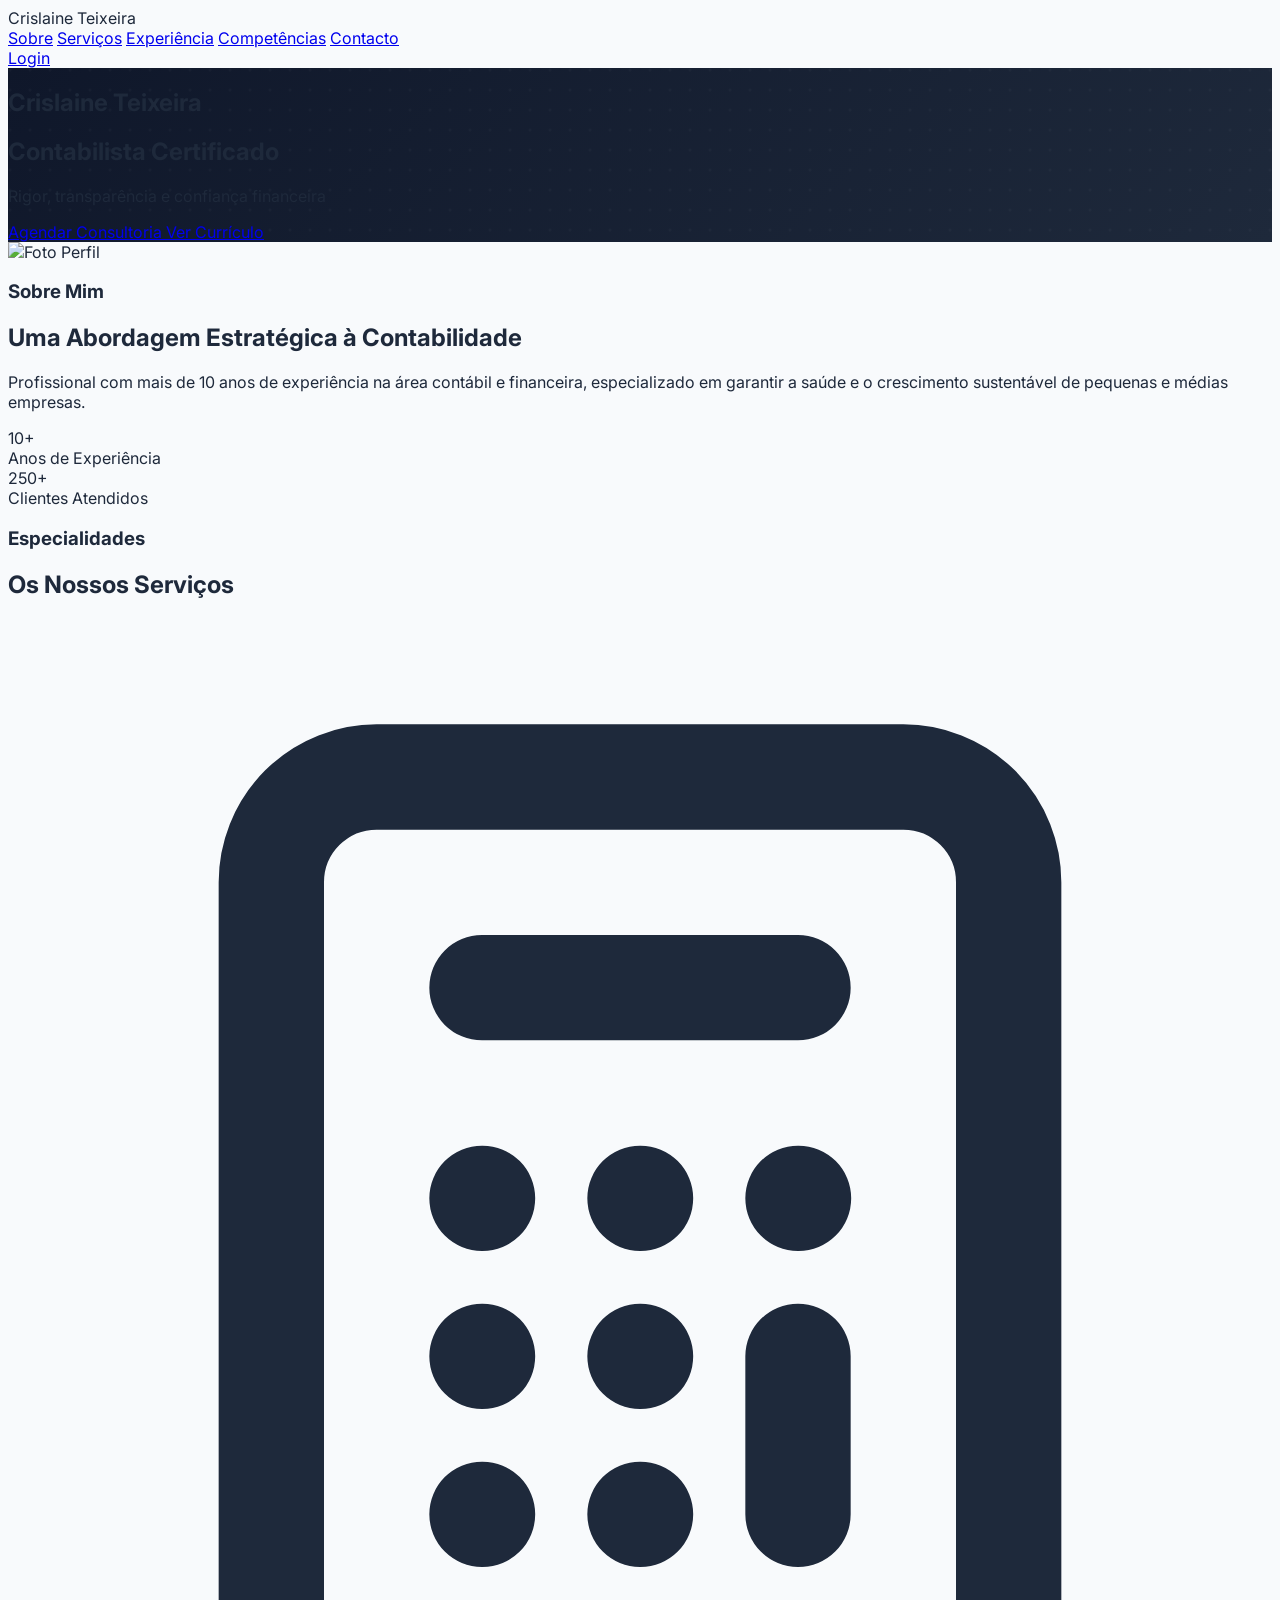
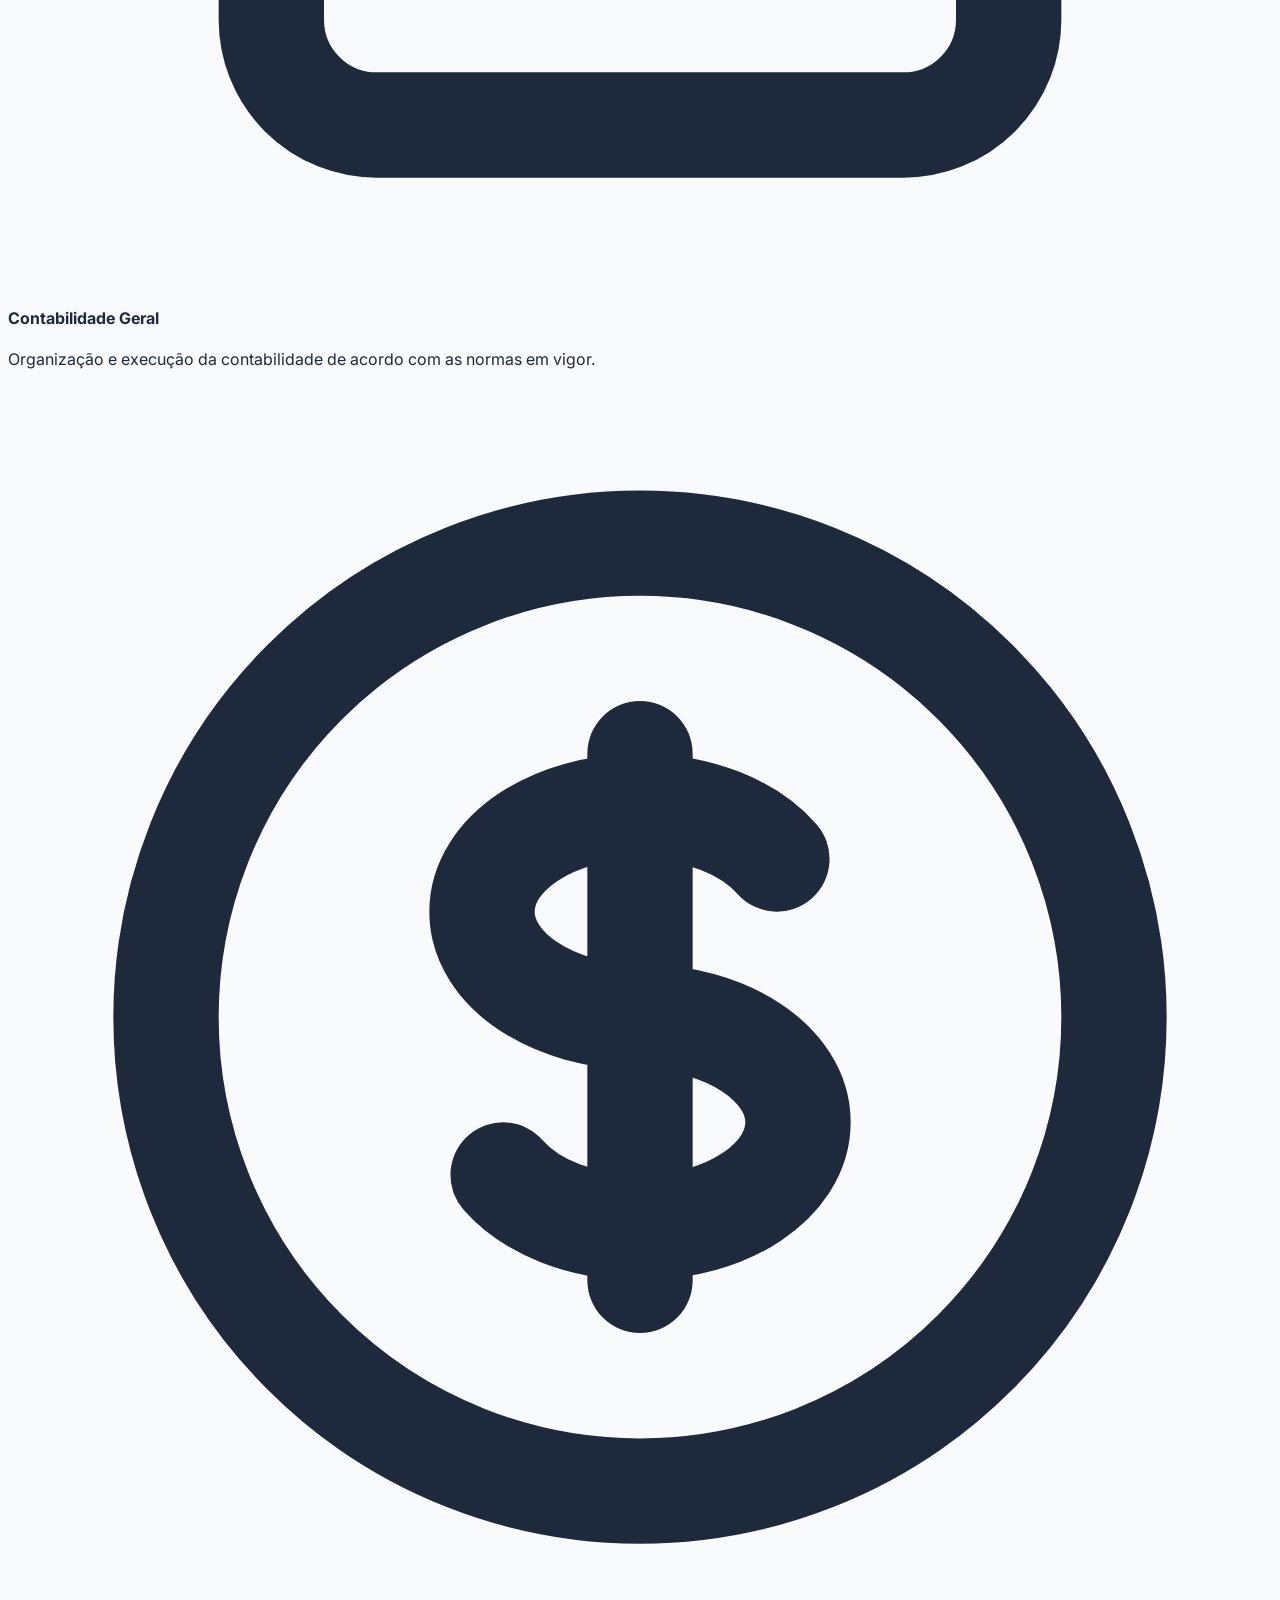
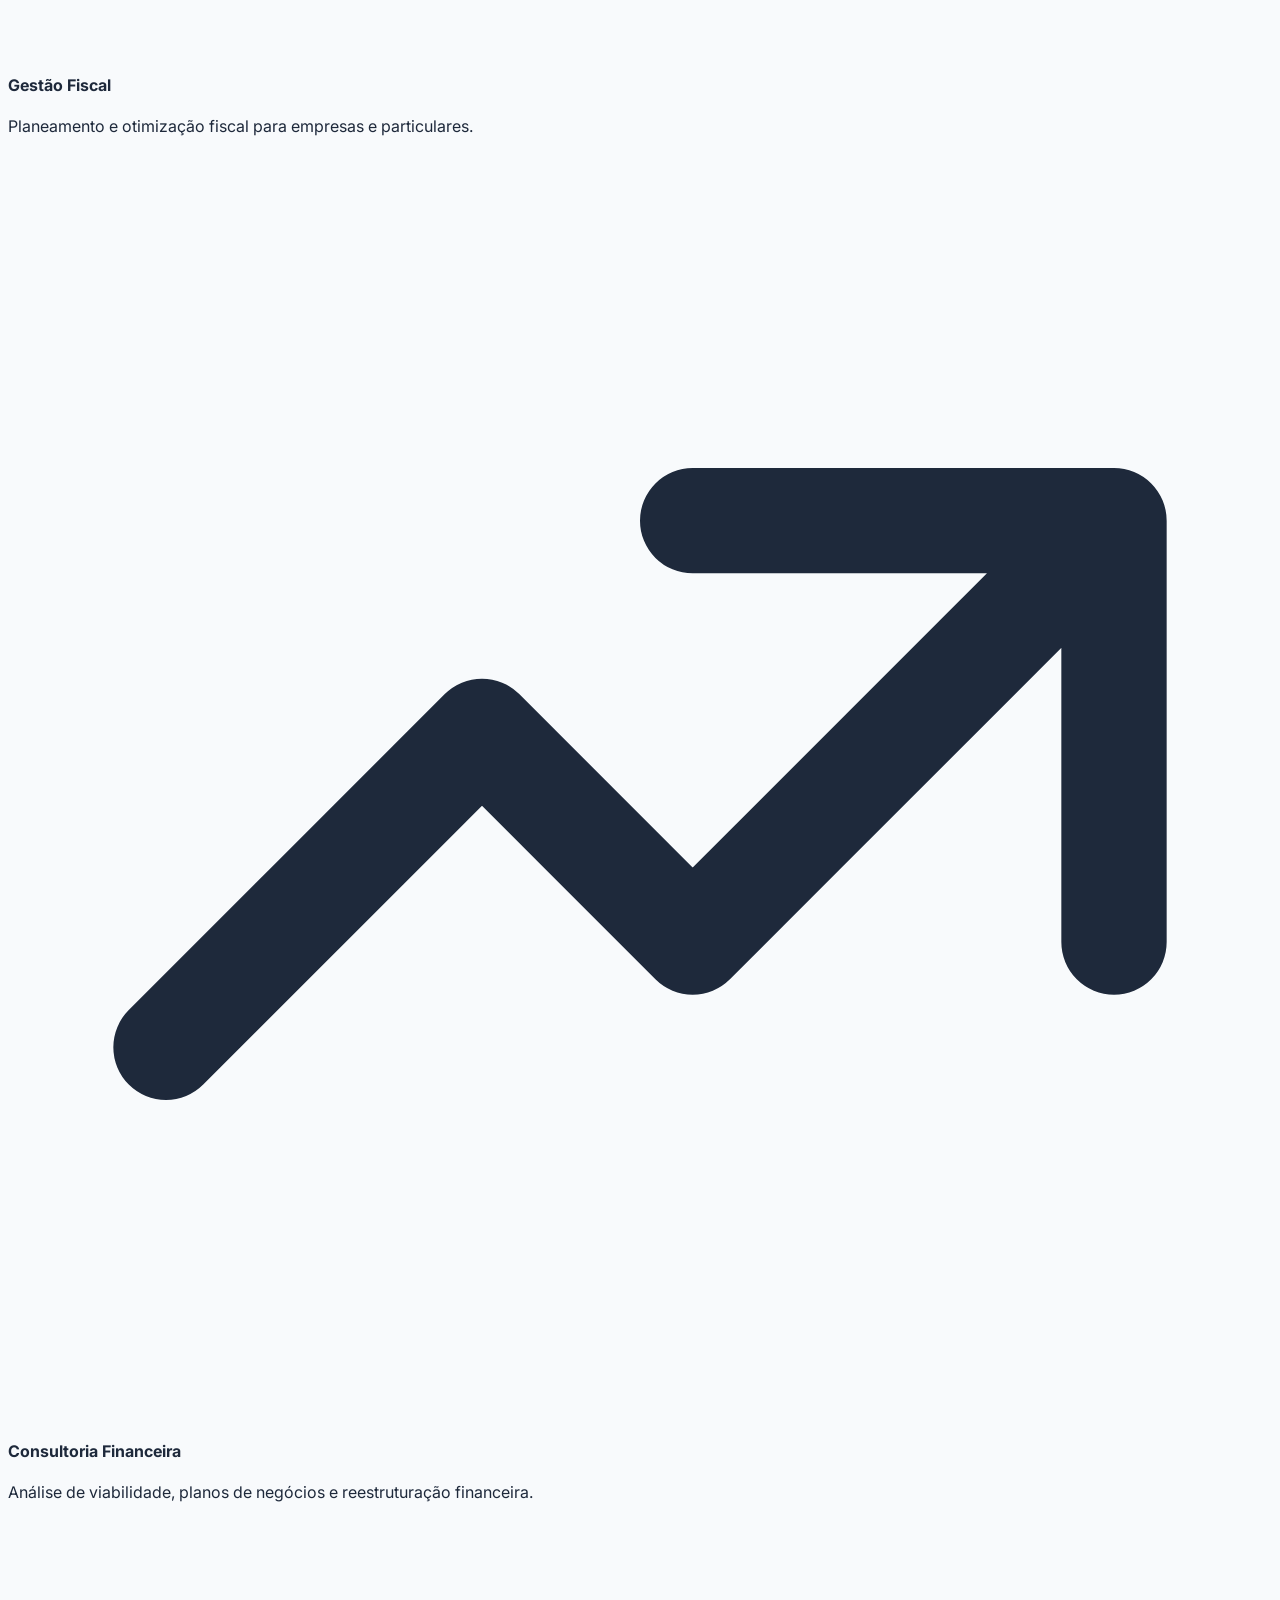
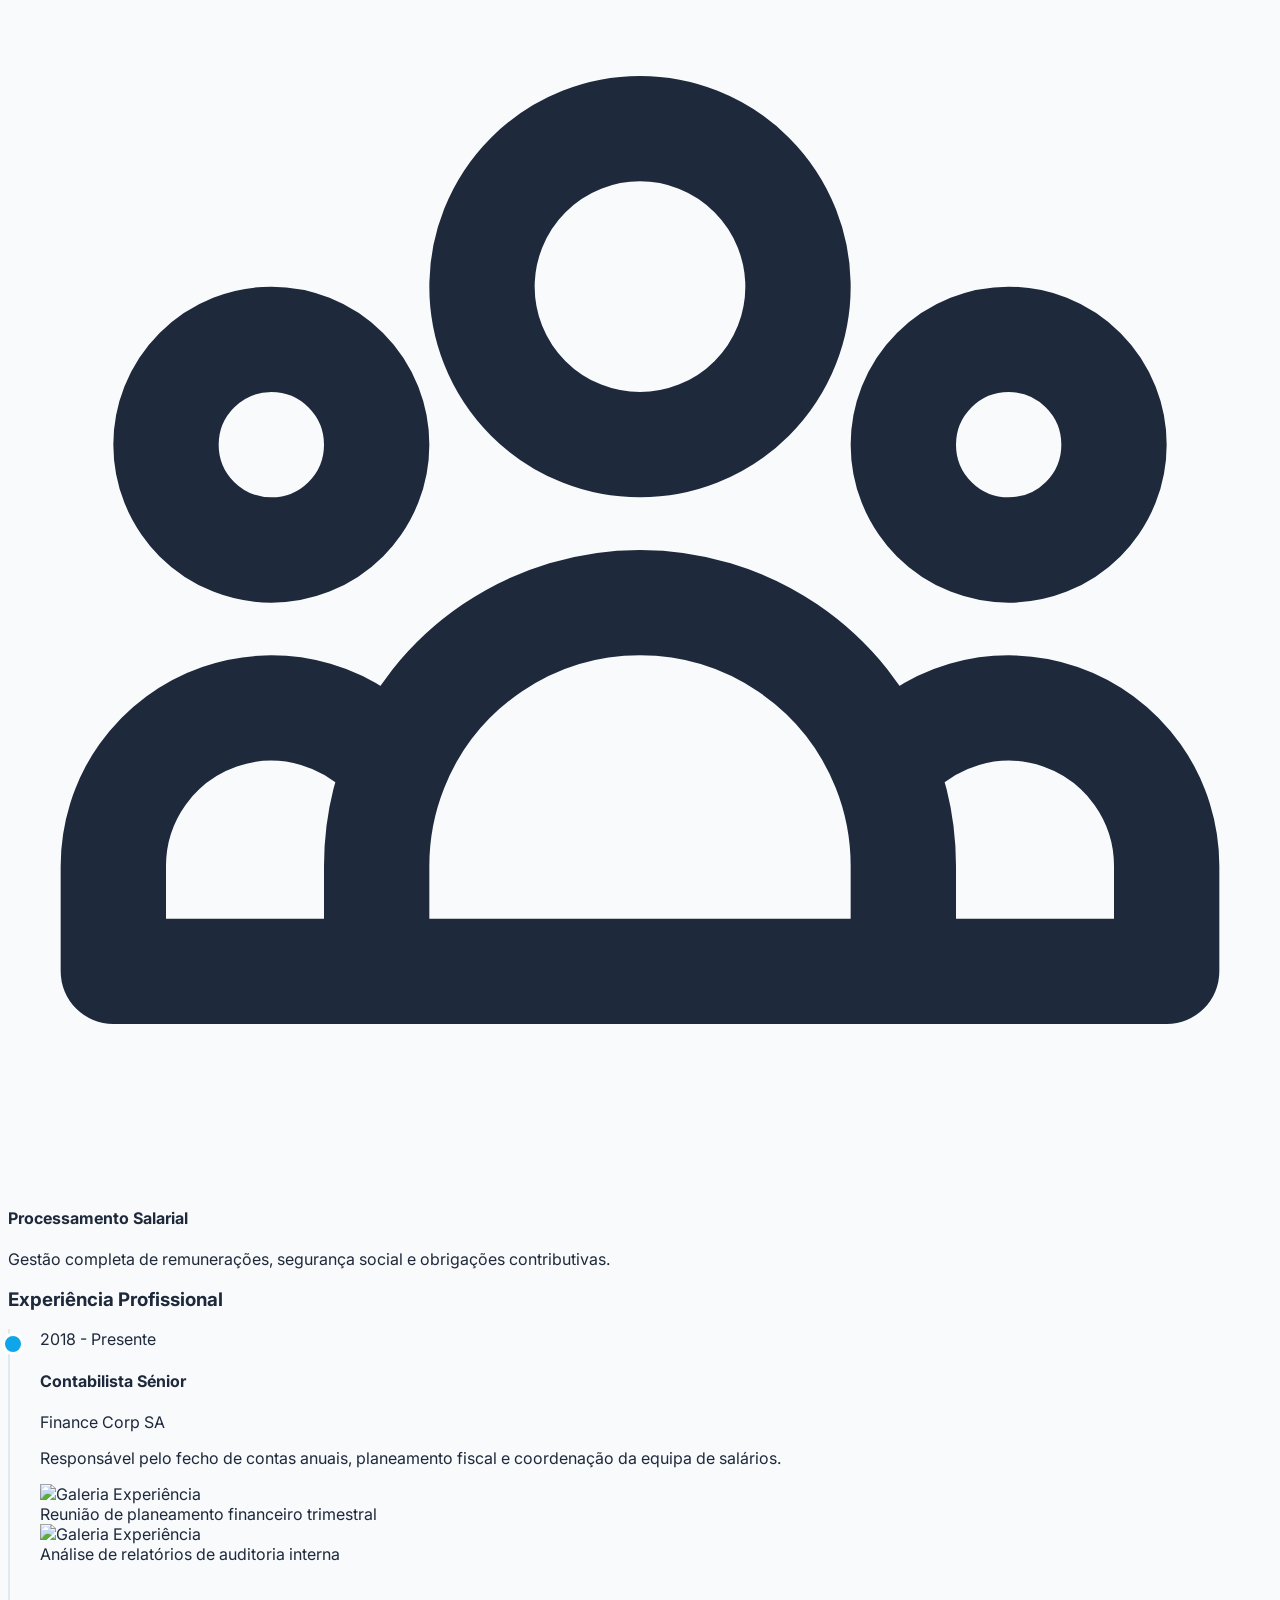
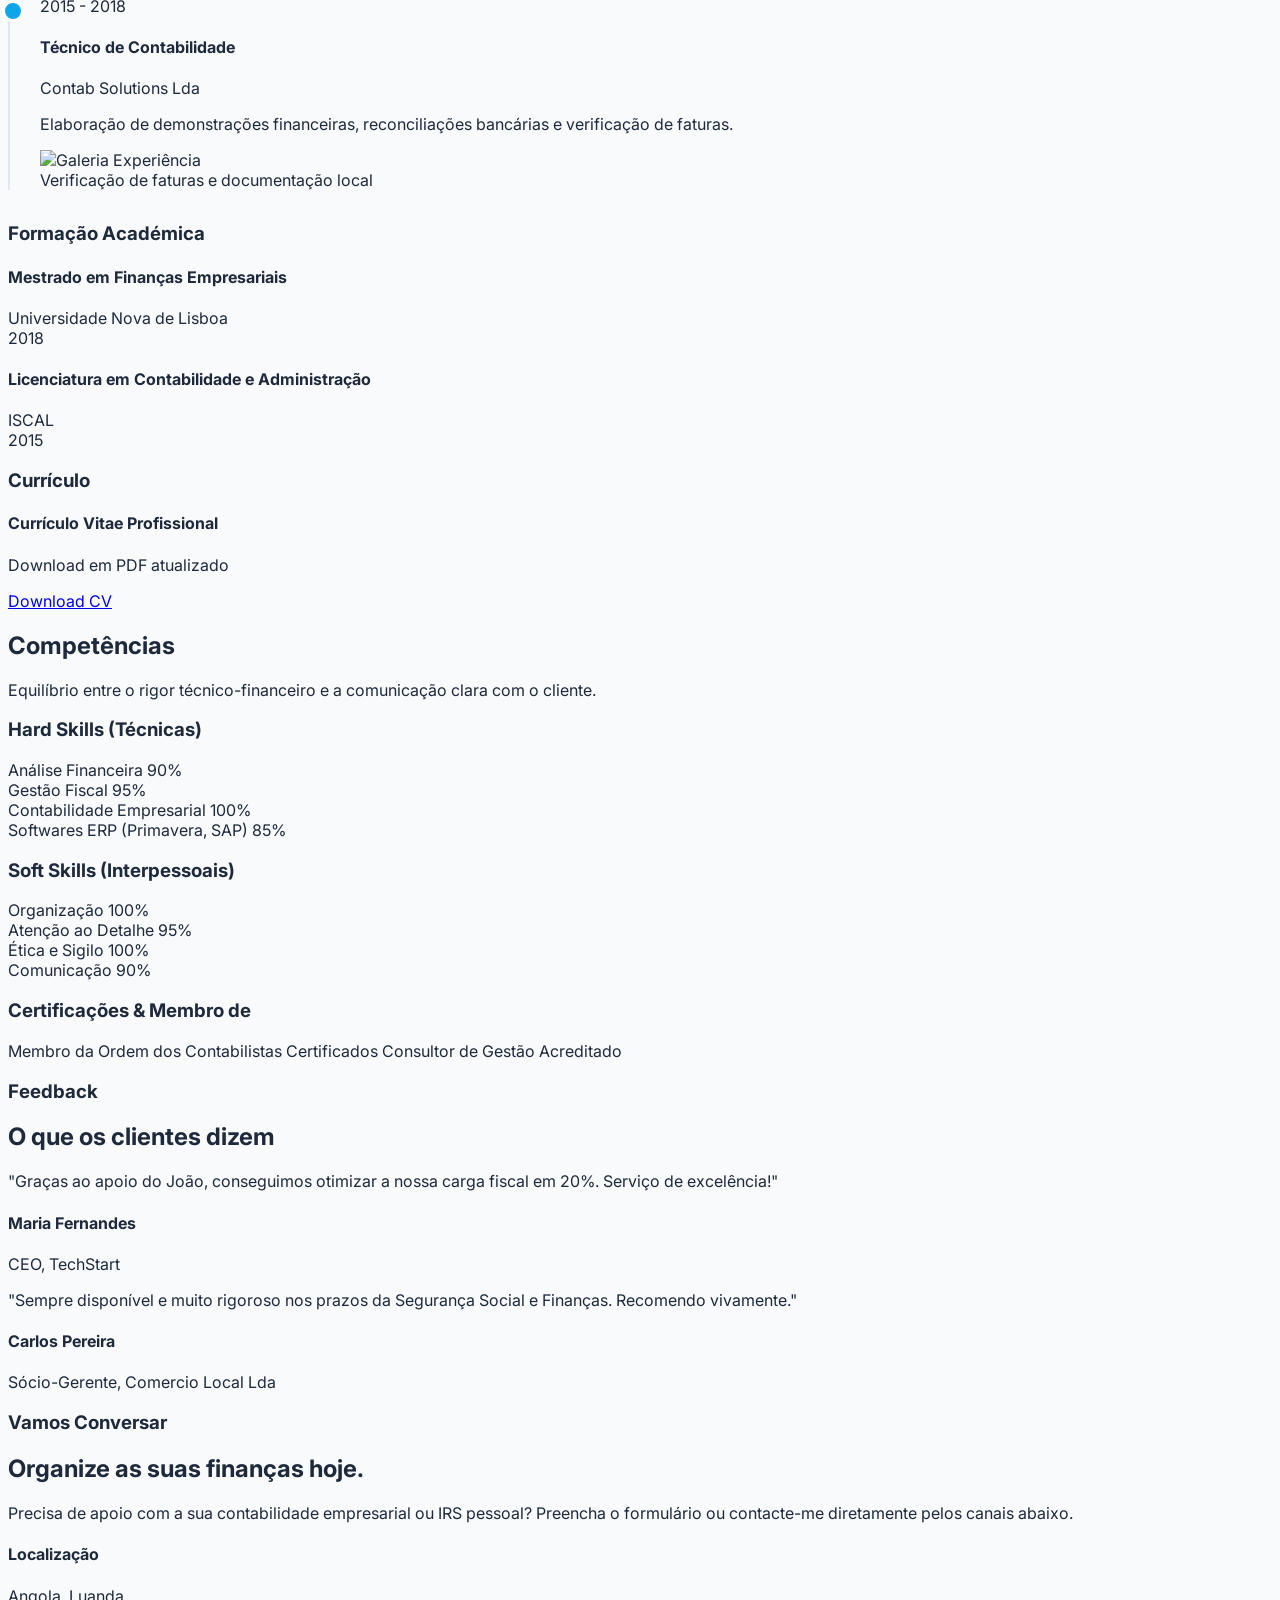
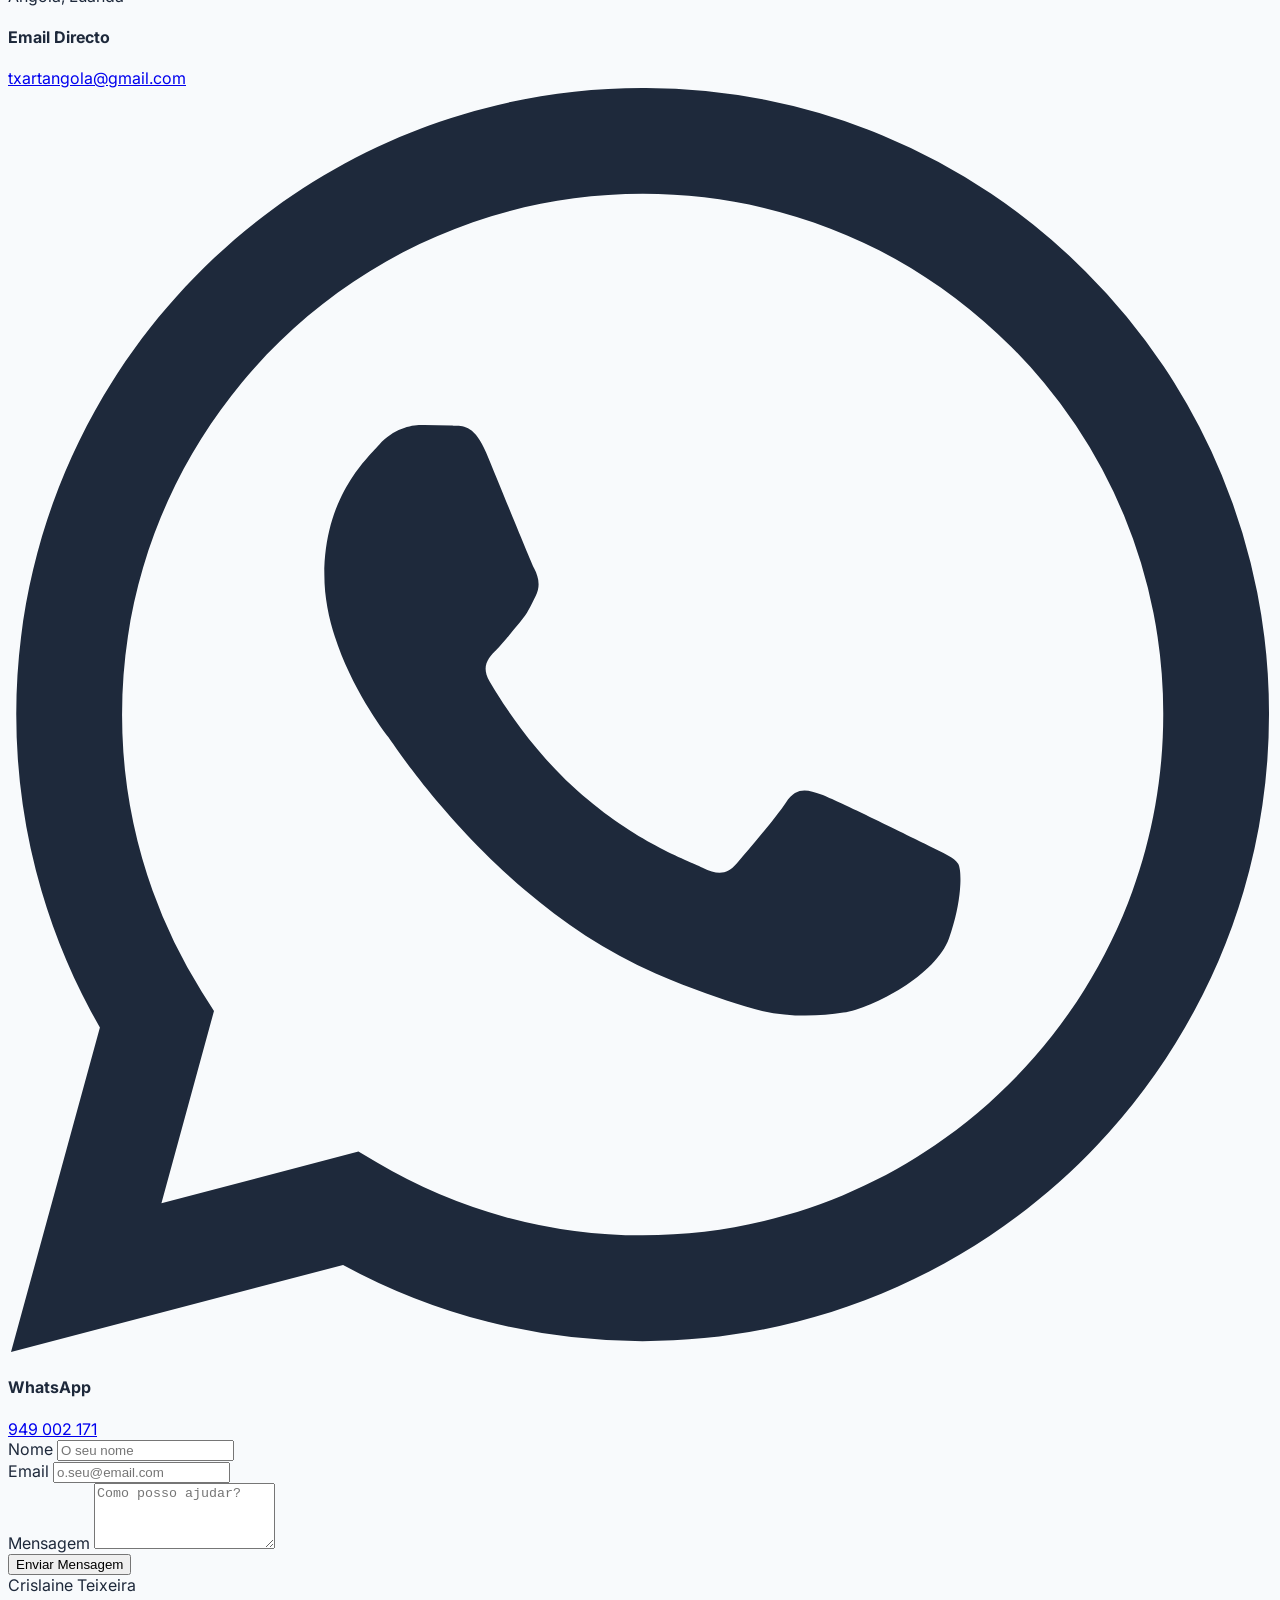
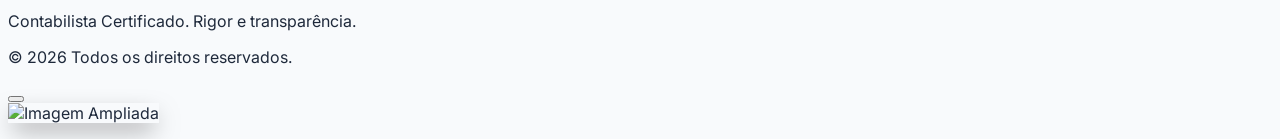
==== index.html @ d099be63 "first commit" ====
<!DOCTYPE html>
<html lang="pt">

<head>
    <meta charset="UTF-8">
    <meta name="viewport" content="width=device-width, initial-scale=1.0">
    <title>Portfólio - Contabilista Certificado</title>
    <!-- Tailwind CSS (Script for dev, easy to use without Node) -->
    <script src="https://cdn.tailwindcss.com"></script>
    <script>
        tailwind.config = {
            theme: {
                extend: {
                    colors: {
                        brand: {
                            50: '#f0f9ff',
                            100: '#e0f2fe',
                            500: '#0ea5e9', // Sky 500
                            600: '#0284c7', // Sky 600
                            900: '#0c4a6e', // Sky 900
                        },
                        finance: {
                            500: '#10b981', // Emerald 500 (Green for financial context)
                            600: '#059669',
                        }
                    }
                }
            }
        }
    </script>
    <!-- Custom CSS -->
    <link rel="stylesheet" href="css/style.css">
    <!-- FontAwesome Config/Icons -->
    <script src="https://unpkg.com/lucide@latest"></script>
</head>

<body class="antialiased text-slate-800">

    <!-- Header / Navbar -->
    <header class="fixed w-full top-0 z-50 bg-white/90 backdrop-blur-md border-b border-slate-200">
        <div class="max-w-7xl mx-auto px-4 sm:px-6 lg:px-8">
            <div class="flex justify-between items-center h-16">
                <!-- Logo -->
                <div class="flex-shrink-0 flex items-center">
                    <span id="nav-name" class="font-bold text-xl text-slate-900 tracking-tight">Nome Profissional</span>
                </div>
                <!-- Desktop Nav -->
                <nav class="hidden md:flex space-x-8">
                    <a href="#sobre" class="text-slate-600 hover:text-brand-600 font-medium transition-colors">Sobre</a>
                    <a href="#servicos"
                        class="text-slate-600 hover:text-brand-600 font-medium transition-colors">Serviços</a>
                    <a href="#experiencia"
                        class="text-slate-600 hover:text-brand-600 font-medium transition-colors">Experiência</a>
                    <a href="#competencias"
                        class="text-slate-600 hover:text-brand-600 font-medium transition-colors">Competências</a>
                    <a href="#contacto"
                        class="text-slate-600 hover:text-brand-600 font-medium transition-colors">Contacto</a>
                </nav>
                <div class="hidden md:flex items-center">
                    <a href="admin/index.html"
                        class="text-xs text-slate-400 hover:text-slate-600 border border-slate-200 rounded px-2 py-1">Login</a>
                </div>
            </div>
        </div>
    </header>

    <!-- Hero Section -->
    <section id="hero" class="hero-bg text-white pt-32 pb-20 lg:pt-48 lg:pb-32">
        <div class="max-w-7xl mx-auto px-4 sm:px-6 lg:px-8 hero-content">
            <div class="text-center max-w-3xl mx-auto fade-in">
                <h1 id="hero-name" class="text-4xl md:text-5xl lg:text-6xl font-bold tracking-tight mb-4">
                    Carregando...
                </h1>
                <h2 id="hero-title" class="text-xl md:text-2xl text-brand-100 font-light mb-6">
                    <!-- Title -->
                </h2>
                <p id="hero-tagline" class="text-lg text-slate-300 mb-10 max-w-2xl mx-auto">
                    <!-- Tagline -->
                </p>
                <div class="flex flex-col sm:flex-row justify-center gap-4">
                    <a href="#contacto"
                        class="bg-brand-500 hover:bg-brand-600 text-white font-semibold py-3 px-8 rounded-lg shadow-lg hover:shadow-xl transition-all transform hover:-translate-y-1">
                        Agendar Consultoria
                    </a>
                    <a href="#curriculo"
                        class="bg-transparent border border-white/30 hover:bg-white/10 text-white font-semibold py-3 px-8 rounded-lg transition-all">
                        Ver Currículo
                    </a>
                </div>
            </div>
        </div>
    </section>

    <!-- Secção: Sobre -->
    <section id="sobre" class="py-20 bg-white">
        <div class="max-w-7xl mx-auto px-4 sm:px-6 lg:px-8">
            <div class="flex flex-col md:flex-row gap-12 items-center">
                <!-- Foto de Perfil -->
                <div class="w-full md:w-1/3 flex justify-center fade-in">
                    <div
                        class="relative w-64 h-64 rounded-full border-4 border-white shadow-2xl overflow-hidden bg-slate-100">
                        <img id="profile-photo"
                            src="[data-uri]"
                            alt="Foto Perfil" class="object-cover w-full h-full hidden" />
                        <i id="profile-fallback-icon" data-lucide="user"
                            class="w-24 h-24 text-slate-300 absolute top-1/2 left-1/2 transform -translate-x-1/2 -translate-y-1/2"></i>
                    </div>
                </div>
                <!-- Texto Sobre -->
                <div class="w-full md:w-2/3 fade-in delay-100">
                    <h3 class="text-brand-600 font-semibold tracking-wider uppercase text-sm mb-2">Sobre Mim</h3>
                    <h2 class="text-3xl font-bold text-slate-900 mb-6">Uma Abordagem Estratégica à Contabilidade</h2>
                    <p id="profile-bio" class="text-slate-600 text-lg leading-relaxed mb-6">
                        <!-- Bio -->
                    </p>
                    <div class="grid grid-cols-2 gap-6 mt-8 border-t border-slate-100 pt-8">
                        <div>
                            <div class="text-4xl font-bold text-slate-900 flex items-baseline">
                                <span id="stat-years" class="counter">0</span><span
                                    class="text-brand-500 text-2xl ml-1">+</span>
                            </div>
                            <div class="text-sm text-slate-500 font-medium">Anos de Experiência</div>
                        </div>
                        <div>
                            <div class="text-4xl font-bold text-slate-900 flex items-baseline">
                                <span id="stat-clients" class="counter">0</span><span
                                    class="text-finance-500 text-2xl ml-1">+</span>
                            </div>
                            <div class="text-sm text-slate-500 font-medium">Clientes Atendidos</div>
                        </div>
                    </div>
                </div>
            </div>
        </div>
    </section>

    <!-- Secção: Serviços -->
    <section id="servicos" class="py-20 bg-slate-50">
        <div class="max-w-7xl mx-auto px-4 sm:px-6 lg:px-8">
            <div class="text-center mb-16 fade-in">
                <h3 class="text-brand-600 font-semibold tracking-wider uppercase text-sm mb-2">Especialidades</h3>
                <h2 class="text-3xl font-bold text-slate-900">Os Nossos Serviços</h2>
            </div>
            <div id="services-grid" class="grid grid-cols-1 md:grid-cols-2 lg:grid-cols-4 gap-8">
                <!-- Services Cards will be injected by JS -->
            </div>
        </div>
    </section>

    <!-- Secção: Experiência Profissional e Educação -->
    <section id="experiencia" class="py-20 bg-white">
        <div class="max-w-7xl mx-auto px-4 sm:px-6 lg:px-8">
            <div class="grid grid-cols-1 lg:grid-cols-2 gap-16">
                <!-- Experiência -->
                <div>
                    <h3 class="text-2xl font-bold text-slate-900 mb-10 fade-in flex items-center">
                        <i data-lucide="briefcase" class="mr-3 text-brand-500"></i>
                        Experiência Profissional
                    </h3>
                    <div id="experiences-timeline" class="timeline-container fade-in delay-100">
                        <!-- Timeline items will be injected by JS -->
                    </div>
                </div>
                <!-- Formações / Educação -->
                <div>
                    <h3 class="text-2xl font-bold text-slate-900 mb-10 fade-in flex items-center">
                        <i data-lucide="graduation-cap" class="mr-3 text-brand-500"></i>
                        Formação Académica
                    </h3>
                    <div id="educations-list" class="space-y-6 fade-in delay-200">
                        <!-- Educations will be injected by JS -->
                    </div>

                    <h3 id="curriculo" class="text-2xl font-bold text-slate-900 mb-6 mt-16 fade-in flex items-center">
                        <i data-lucide="file-text" class="mr-3 text-brand-500"></i>
                        Currículo
                    </h3>
                    <div
                        class="bg-slate-50 border border-slate-200 rounded-lg p-6 flex flex-col sm:flex-row items-center justify-between fade-in delay-300">
                        <div>
                            <h4 class="font-semibold text-slate-800">Currículo Vitae Profissional</h4>
                            <p class="text-sm text-slate-500">Download em PDF atualizado</p>
                        </div>
                        <a href="#"
                            class="mt-4 sm:mt-0 flex items-center gap-2 bg-slate-900 hover:bg-slate-800 text-white px-6 py-2 rounded-md font-medium transition-colors">
                            <i data-lucide="download" class="w-4 h-4"></i> Download CV
                        </a>
                    </div>
                </div>
            </div>
        </div>
    </section>

    <!-- Secção: Competências -->
    <section id="competencias" class="py-20 bg-brand-900 text-white">
        <div class="max-w-7xl mx-auto px-4 sm:px-6 lg:px-8">
            <div class="text-center mb-16 fade-in">
                <h2 class="text-3xl font-bold text-white">Competências</h2>
                <p class="text-brand-100 mt-4 max-w-2xl mx-auto">Equilíbrio entre o rigor técnico-financeiro e a
                    comunicação clara com o cliente.</p>
            </div>
            <div class="grid grid-cols-1 md:grid-cols-2 gap-16">
                <!-- Técnicas -->
                <div class="fade-in">
                    <h3 class="text-xl font-semibold mb-8 text-brand-100 border-b border-brand-800 pb-2">Hard Skills
                        (Técnicas)</h3>
                    <div id="tech-skills-list" class="space-y-6">
                        <!-- Skills injected -->
                    </div>
                </div>
                <!-- Soft -->
                <div class="fade-in delay-100">
                    <h3 class="text-xl font-semibold mb-8 text-brand-100 border-b border-brand-800 pb-2">Soft Skills
                        (Interpessoais)</h3>
                    <div id="soft-skills-list" class="space-y-6">
                        <!-- Skills injected -->
                    </div>
                </div>
            </div>

            <!-- Certificações -->
            <div class="mt-20 pt-10 border-t border-brand-800 fade-in delay-200 text-center">
                <h3 class="text-xl font-semibold mb-8 text-white flex items-center justify-center gap-2">
                    <i data-lucide="award" class="text-finance-500"></i> Certificações & Membro de
                </h3>
                <div id="certifications-list" class="flex flex-wrap justify-center gap-4">
                    <!-- Certifications injected -->
                </div>
            </div>
        </div>
    </section>

    <!-- Secção: Testemunhos -->
    <section class="py-20 bg-slate-50">
        <div class="max-w-7xl mx-auto px-4 sm:px-6 lg:px-8">
            <div class="text-center mb-16 fade-in">
                <h3 class="text-brand-600 font-semibold tracking-wider uppercase text-sm mb-2">Feedback</h3>
                <h2 class="text-3xl font-bold text-slate-900">O que os clientes dizem</h2>
            </div>
            <div id="testimonials-grid" class="grid grid-cols-1 md:grid-cols-2 gap-8 fade-in delay-100">
                <!-- Testimonials injected -->
            </div>
        </div>
    </section>

    <!-- Secção: Contacto -->
    <section id="contacto" class="py-20 bg-white">
        <div class="max-w-7xl mx-auto px-4 sm:px-6 lg:px-8">
            <div class="grid grid-cols-1 lg:grid-cols-2 gap-16">
                <!-- Info -->
                <div class="fade-in">
                    <h3 class="text-brand-600 font-semibold tracking-wider uppercase text-sm mb-2">Vamos Conversar</h3>
                    <h2 class="text-3xl font-bold text-slate-900 mb-6">Organize as suas finanças hoje.</h2>
                    <p class="text-slate-600 mb-8">Precisa de apoio com a sua contabilidade empresarial ou IRS pessoal?
                        Preencha o formulário ou contacte-me diretamente pelos canais abaixo.</p>

                    <div class="space-y-6">
                        <div class="flex items-center">
                            <div class="bg-brand-50 p-3 rounded-full text-brand-600 mr-4">
                                <i data-lucide="map-pin"></i>
                            </div>
                            <div>
                                <h4 class="font-medium text-slate-900">Localização</h4>
                                <p id="contact-location" class="text-slate-600">--</p>
                            </div>
                        </div>
                        <div class="flex items-center">
                            <div class="bg-brand-50 p-3 rounded-full text-brand-600 mr-4">
                                <i data-lucide="mail"></i>
                            </div>
                            <div>
                                <h4 class="font-medium text-slate-900">Email Directo</h4>
                                <a id="contact-email" href="#"
                                    class="text-slate-600 hover:text-brand-600 transition-colors">--</a>
                            </div>
                        </div>
                        <div class="flex items-center">
                            <div class="bg-finance-50 p-3 rounded-full text-finance-600 mr-4">
                                <svg class="w-6 h-6" fill="currentColor" viewBox="0 0 24 24">
                                    <path
                                        d="M17.472 14.382c-.297-.149-1.758-.867-2.03-.967-.273-.099-.471-.148-.67.15-.197.297-.767.966-.94 1.164-.173.199-.347.223-.644.075-.297-.15-1.255-.463-2.39-1.475-.883-.788-1.48-1.761-1.653-2.059-.173-.297-.018-.458.13-.606.134-.133.298-.347.446-.52.149-.174.198-.298.298-.497.099-.198.05-.371-.025-.52-.075-.149-.669-1.612-.916-2.207-.242-.579-.487-.5-.669-.51a12.8 12.8 0 00-.57-.01c-.198 0-.52.074-.792.372-.272.297-1.04 1.016-1.04 2.479 0 1.462 1.065 2.875 1.213 3.074.149.198 2.096 3.2 5.077 4.487.709.306 1.262.489 1.694.625.712.227 1.36.195 1.871.118.571-.085 1.758-.719 2.006-1.413.248-.694.248-1.289.173-1.413-.074-.124-.272-.198-.57-.347m-5.421 7.403h-.004a9.87 9.87 0 01-5.031-1.378l-.361-.214-3.741.982.998-3.648-.235-.374a9.86 9.86 0 01-1.51-5.26c.001-5.45 4.436-9.884 9.888-9.884 2.64 0 5.122 1.03 6.988 2.898a9.825 9.825 0 012.893 6.994c-.003 5.45-4.437 9.884-9.885 9.884m8.413-18.297A11.815 11.815 0 0012.05 0C5.495 0 .16 5.335.157 11.892c0 2.096.547 4.142 1.588 5.945L.057 24l6.305-1.654a11.882 11.882 0 005.683 1.448h.005c6.554 0 11.89-5.335 11.893-11.893a11.821 11.821 0 00-3.48-8.413z" />
                                </svg>
                            </div>
                            <div>
                                <h4 class="font-medium text-slate-900">WhatsApp</h4>
                                <a id="contact-whatsapp" href="#" target="_blank"
                                    class="text-slate-600 hover:text-finance-600 transition-colors">--</a>
                            </div>
                        </div>
                    </div>
                </div>
                <!-- Formulário -->
                <div class="fade-in delay-100">
                    <form class="bg-slate-50 p-8 rounded-xl shadow-sm border border-slate-100">
                        <div class="mb-5">
                            <label class="block text-sm font-medium text-slate-700 mb-2">Nome</label>
                            <input type="text"
                                class="w-full px-4 py-3 rounded-lg border border-slate-300 focus:ring-2 focus:ring-brand-500 focus:border-brand-500 transition-colors"
                                placeholder="O seu nome">
                        </div>
                        <div class="mb-5">
                            <label class="block text-sm font-medium text-slate-700 mb-2">Email</label>
                            <input type="email"
                                class="w-full px-4 py-3 rounded-lg border border-slate-300 focus:ring-2 focus:ring-brand-500 focus:border-brand-500 transition-colors"
                                placeholder="o.seu@email.com">
                        </div>
                        <div class="mb-6">
                            <label class="block text-sm font-medium text-slate-700 mb-2">Mensagem</label>
                            <textarea rows="4"
                                class="w-full px-4 py-3 rounded-lg border border-slate-300 focus:ring-2 focus:ring-brand-500 focus:border-brand-500 transition-colors"
                                placeholder="Como posso ajudar?"></textarea>
                        </div>
                        <button type="button"
                            class="w-full bg-brand-500 hover:bg-brand-600 text-white font-medium py-3 px-4 rounded-lg transition-colors flex justify-center items-center gap-2"
                            onclick="alert('Funcionalidade de exemplo no frontend. No ambiente real, pode enviar via mailto ou API.')">
                            Enviar Mensagem <i data-lucide="send" class="w-4 h-4"></i>
                        </button>
                    </form>
                </div>
            </div>
        </div>
    </section>

    <!-- Footer -->
    <footer class="bg-slate-900 text-slate-400 py-12 border-t border-slate-800">
        <div class="max-w-7xl mx-auto px-4 sm:px-6 lg:px-8 flex flex-col md:flex-row justify-between items-center">
            <div class="mb-6 md:mb-0 text-center md:text-left">
                <span id="footer-name" class="text-white font-bold text-lg mb-2 block">Nome Profissional</span>
                <p class="text-sm">Contabilista Certificado. Rigor e transparência.</p>
            </div>
            <div class="flex flex-col items-center md:items-end">
                <div class="flex space-x-4 mb-4">
                    <a id="footer-linkedin" href="#" target="_blank"
                        class="text-slate-400 hover:text-white transition-colors">
                        <i data-lucide="linkedin"></i>
                    </a>
                </div>
                <p class="text-sm">&copy; <span id="current-year"></span> Todos os direitos reservados.</p>
            </div>
        </div>
    </footer>

    <!-- Lightbox Modal -->
    <div id="lightbox-modal"
        class="fixed inset-0 bg-slate-900 bg-opacity-90 z-[100] hidden items-center justify-center p-4">
        <button id="lightbox-close" class="absolute top-6 right-6 text-slate-300 hover:text-white transition-colors">
            <i data-lucide="x" class="w-8 h-8"></i>
        </button>
        <div class="relative text-center w-full max-w-4xl mx-auto flex flex-col items-center">
            <img id="lightbox-img" src="" alt="Imagem Ampliada" class="object-contain rounded"
                style="max-height: 80vh;">
            <p id="lightbox-caption" class="text-white mt-4 text-base italic"></p>
        </div>
    </div>

    <!-- Scripts -->
    <script src="js/data.js"></script>
    <script src="js/main.js"></script>
    <script>
        // Init Lucide Icons
        lucide.createIcons();
    </script>
</body>

</html>
---- css/style.css ----
/* Defaults & Fonts */
@import url('https://fonts.googleapis.com/css2?family=Inter:wght@300;400;500;600;700&display=swap');

html {
    scroll-behavior: smooth;
    font-family: 'Inter', sans-serif;
}

body {
    background-color: #f8fafc; /* Slate 50 */
    color: #1e293b; /* Slate 800 */
}

/* Custom Scrollbar */
::-webkit-scrollbar {
    width: 8px;
}
::-webkit-scrollbar-track {
    background: #f1f5f9; 
}
::-webkit-scrollbar-thumb {
    background: #94a3b8; 
    border-radius: 4px;
}
::-webkit-scrollbar-thumb:hover {
    background: #475569; 
}

/* Micro-interações e Classes de Animação para IntersectionObserver */
.fade-in {
    opacity: 0;
    transition: opacity 0.8s ease-out, transform 0.8s ease-out;
    transform: translateY(20px);
}

.fade-in.appear {
    opacity: 1;
    transform: translateY(0);
}

/* Delay modifiers for staggered animations */
.delay-100 { transition-delay: 100ms; }
.delay-200 { transition-delay: 200ms; }
.delay-300 { transition-delay: 300ms; }
.delay-400 { transition-delay: 400ms; }

/* Timeline UI styling */
.timeline-container {
    position: relative;
    padding-left: 2rem;
}
.timeline-container::before {
    content: '';
    position: absolute;
    left: 0;
    top: 0;
    bottom: 0;
    width: 2px;
    background-color: #e2e8f0; /* slate-200 */
}
.timeline-item {
    position: relative;
    margin-bottom: 2rem;
}
.timeline-item::before {
    content: '';
    position: absolute;
    left: -2.35rem; /* Ajustado para alinhar com a linha */
    top: 0.25rem;
    width: 1rem;
    height: 1rem;
    background-color: #0ea5e9; /* sky-500 */
    border: 3px solid #fff;
    border-radius: 50%;
    z-index: 10;
}

/* Progress bar animation */
.skill-bar-fill {
    width: 0;
    transition: width 1.5s ease-out;
}

/* Hero Section Background Overlay */
.hero-bg {
    background: linear-gradient(135deg, #0f172a 0%, #1e293b 100%); /* slate-900 to slate-800 */
    position: relative;
    overflow: hidden;
}
.hero-bg::after {
    content: '';
    position: absolute;
    top: 0; right: 0; bottom: 0; left: 0;
    background: url('data:image/svg+xml;utf8,<svg width="20" height="20" xmlns="http://www.w3.org/2000/svg"><circle cx="2" cy="2" r="1.5" fill="rgba(255,255,255,0.05)"/></svg>');
    opacity: 0.5;
    z-index: 0;
}
.hero-content {
    position: relative;
    z-index: 10;
}

/* Lightbox Modal para Galeria */
#lightbox-modal {
    transition: opacity 0.3s ease;
}
#lightbox-modal:not(.hidden) {
    display: flex;
}
#lightbox-img {
    max-height: 80vh;
    box-shadow: 0 10px 25px -5px rgba(0, 0, 0, 0.5);
}
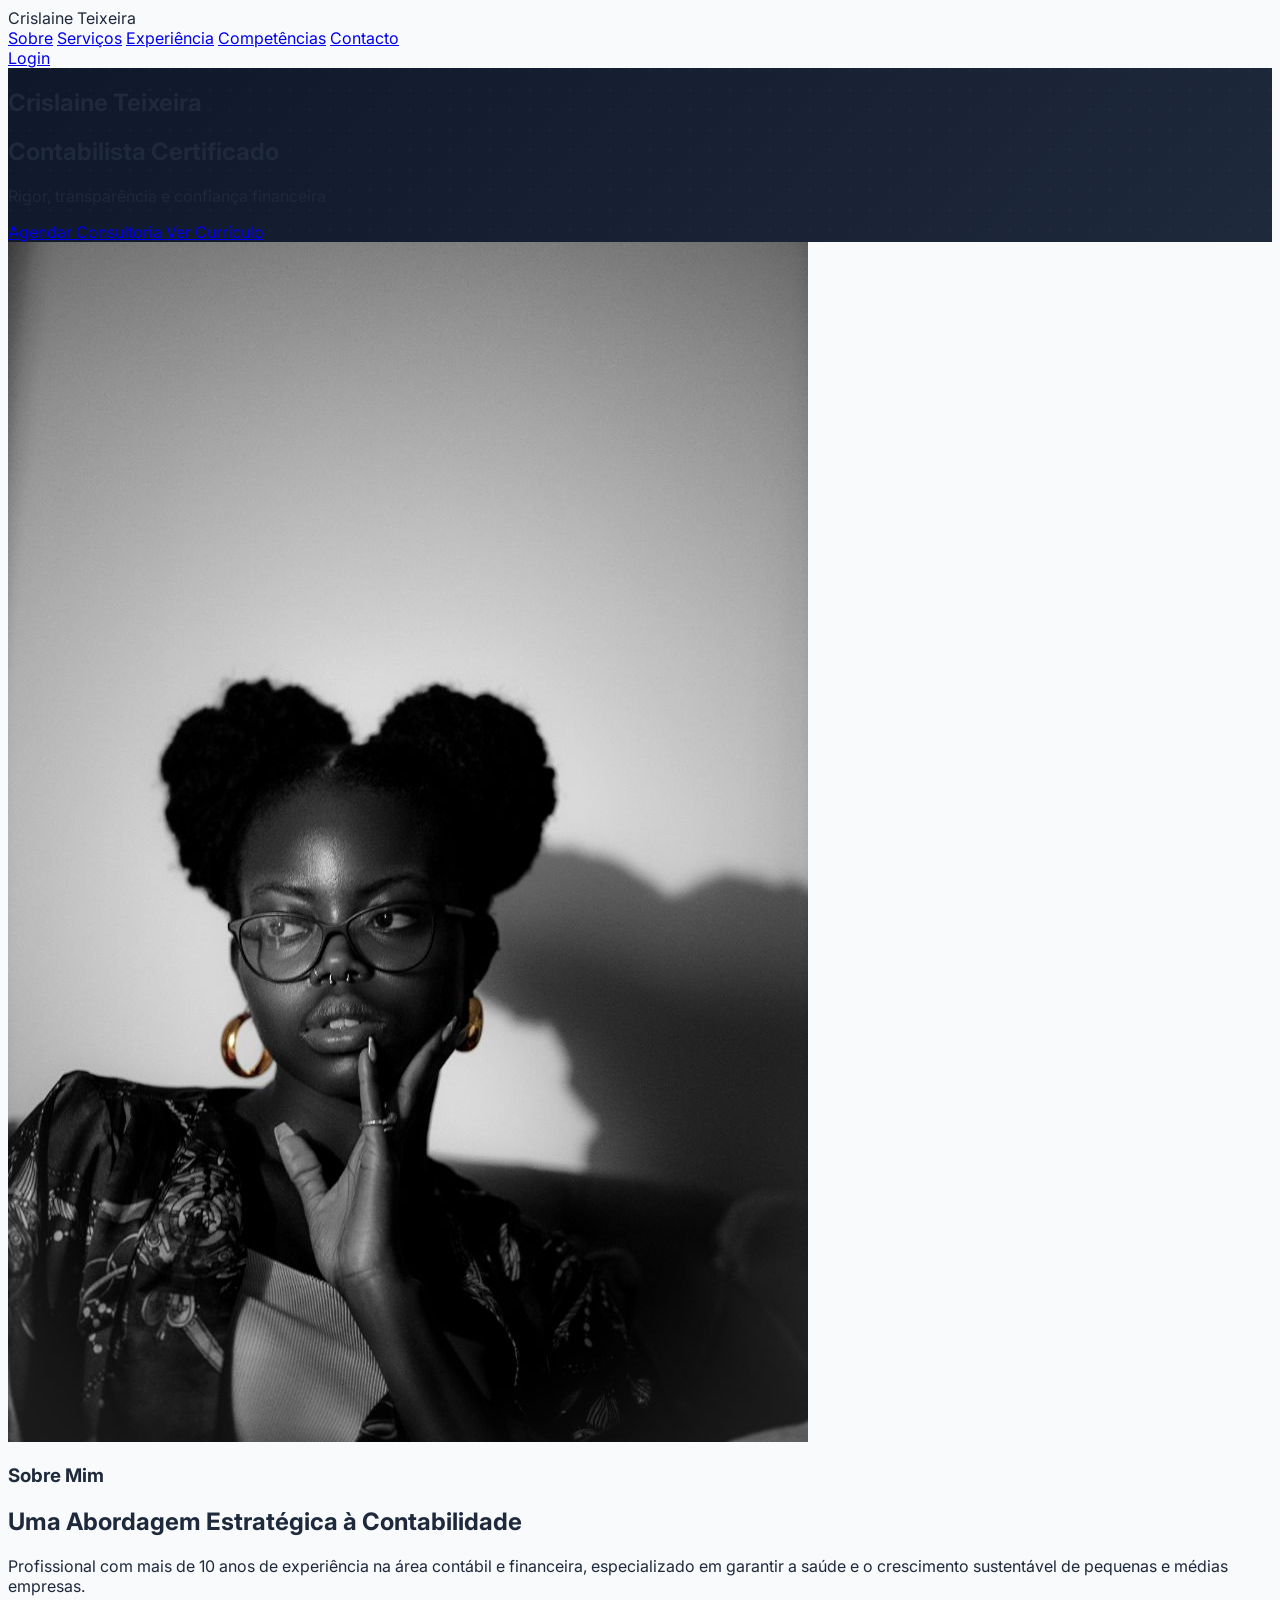
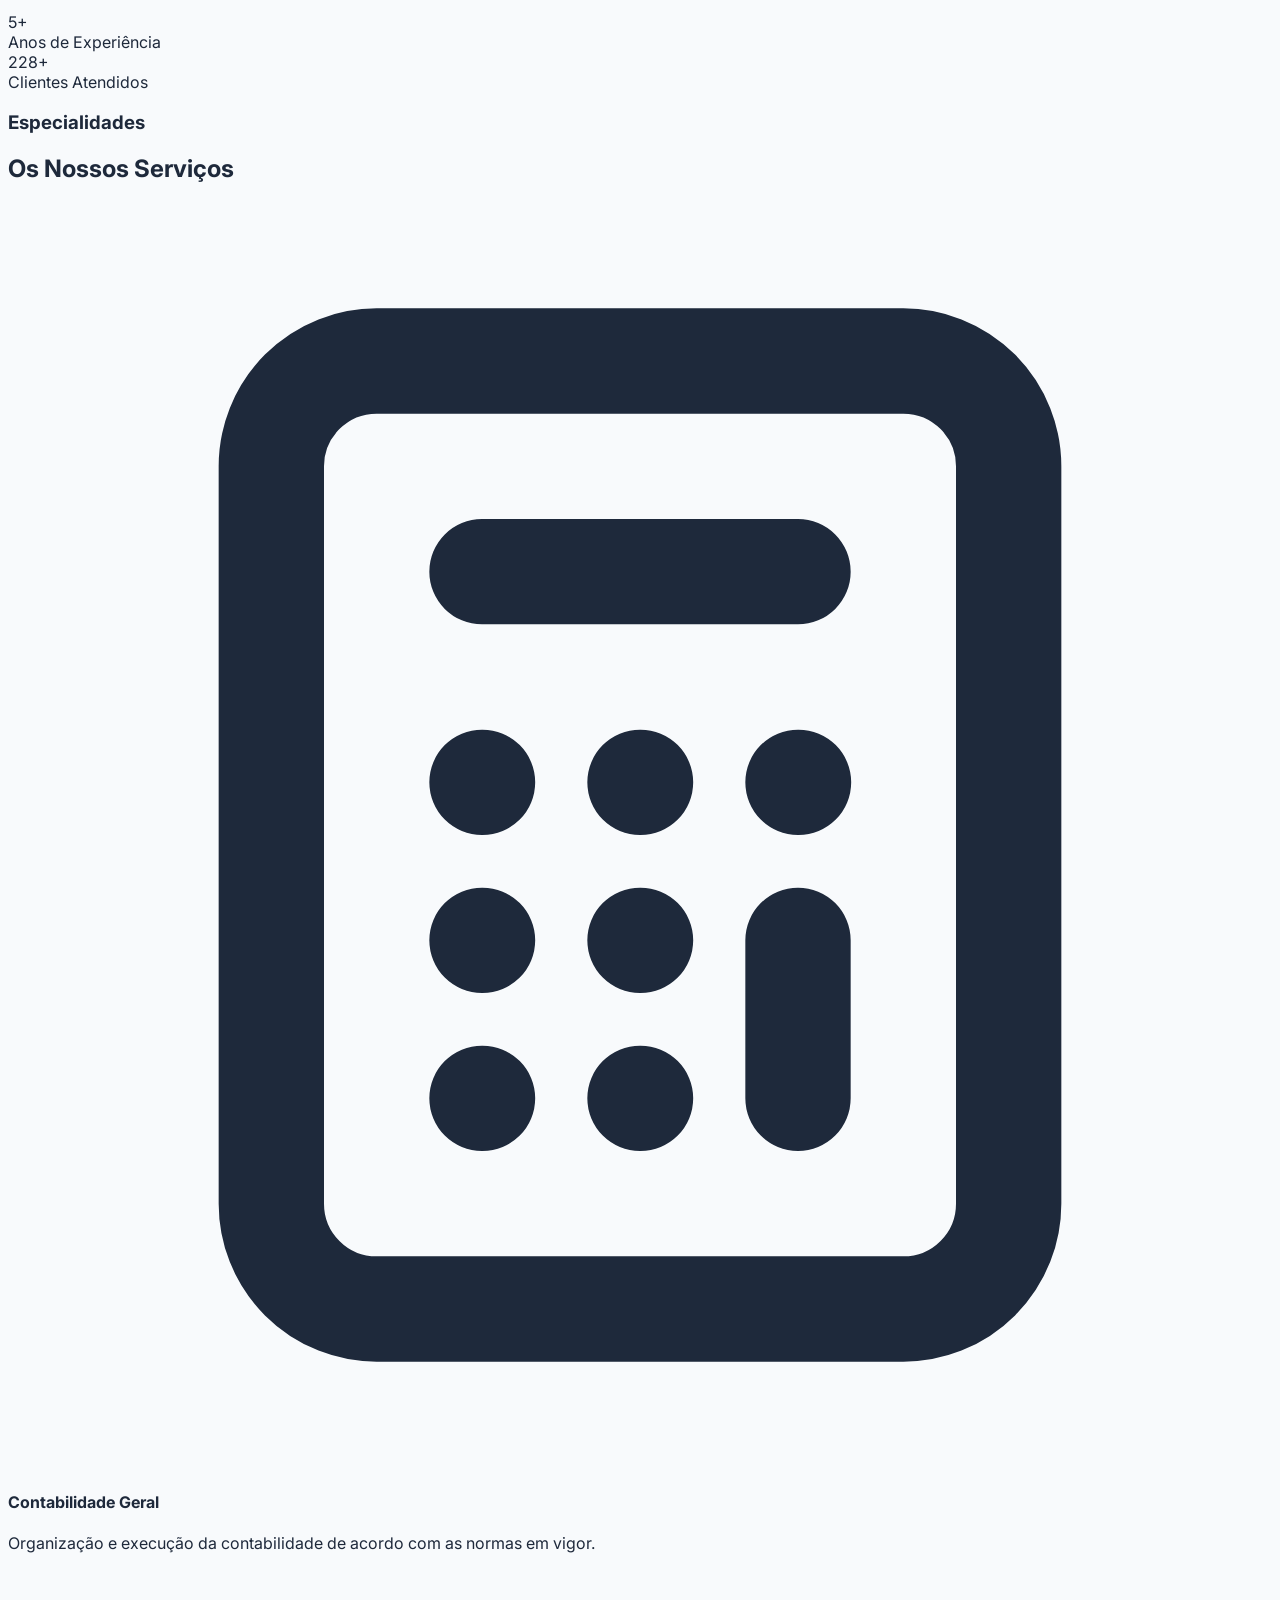
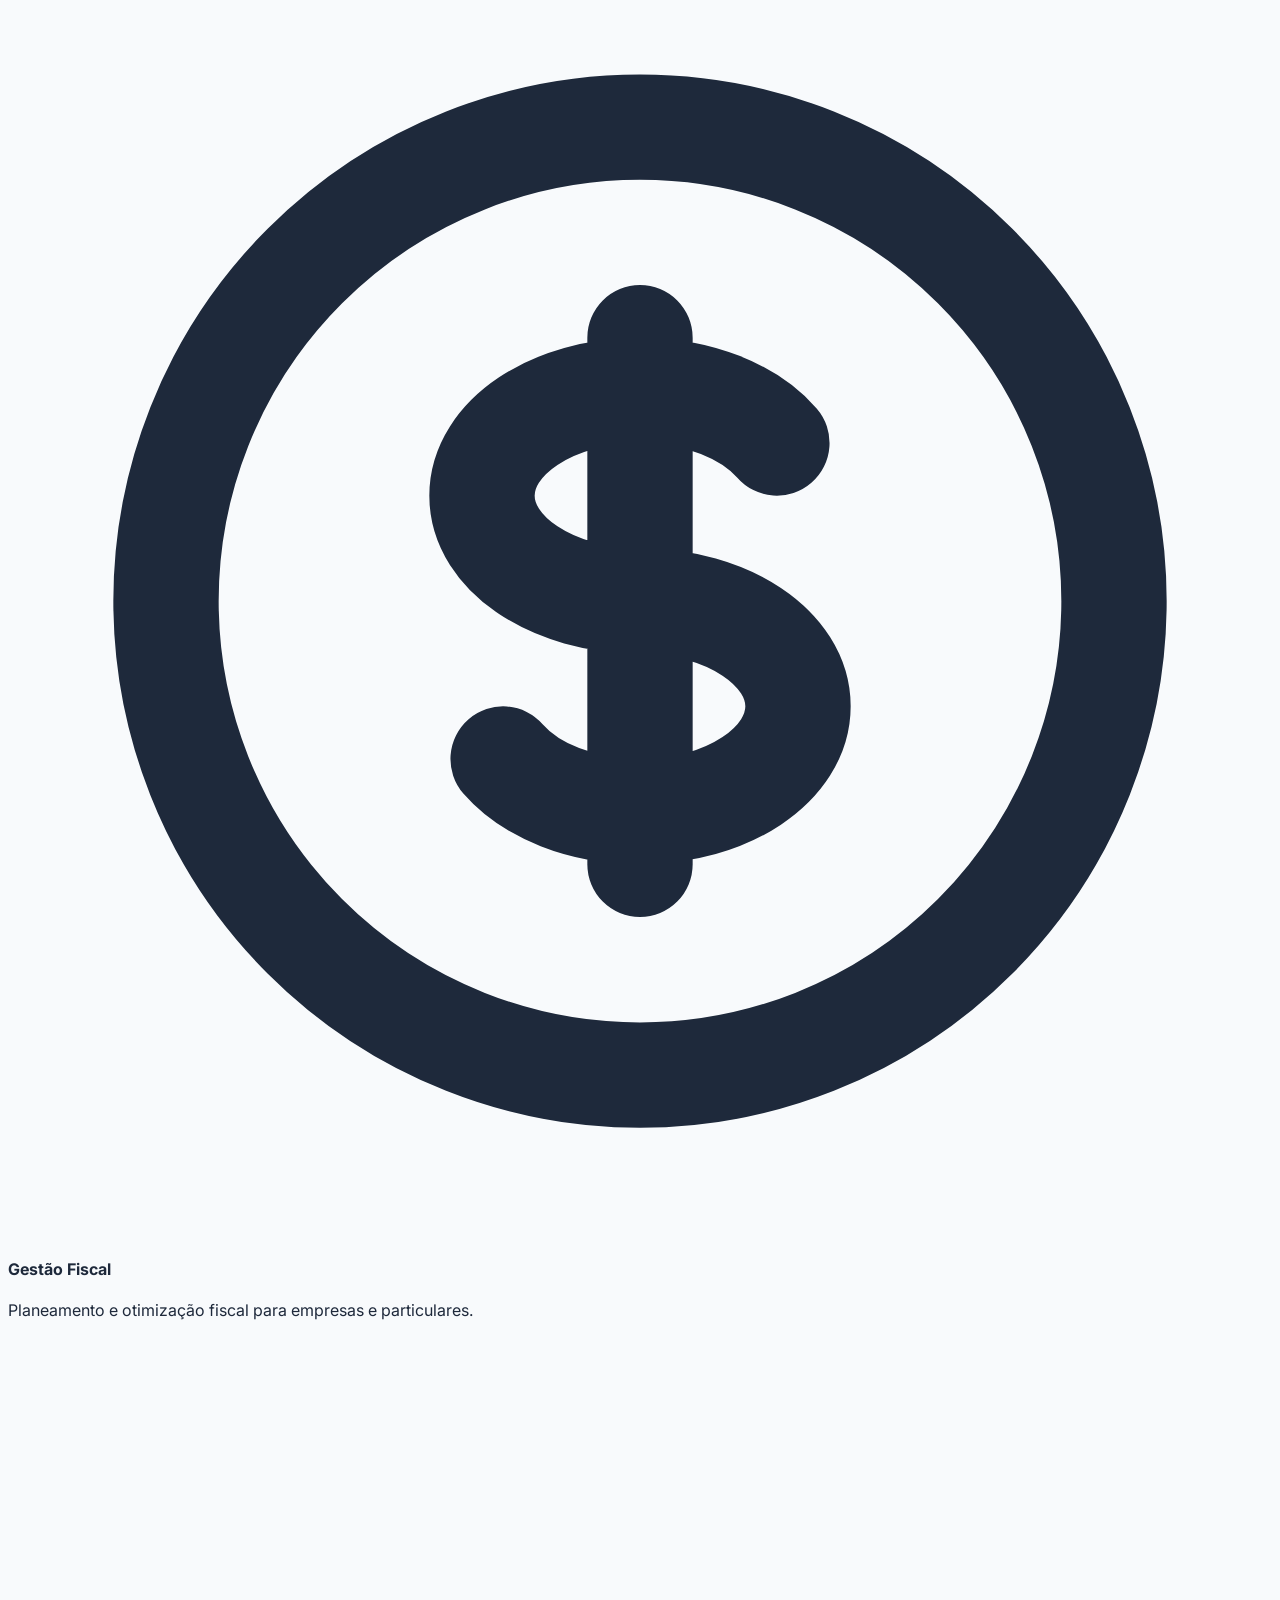
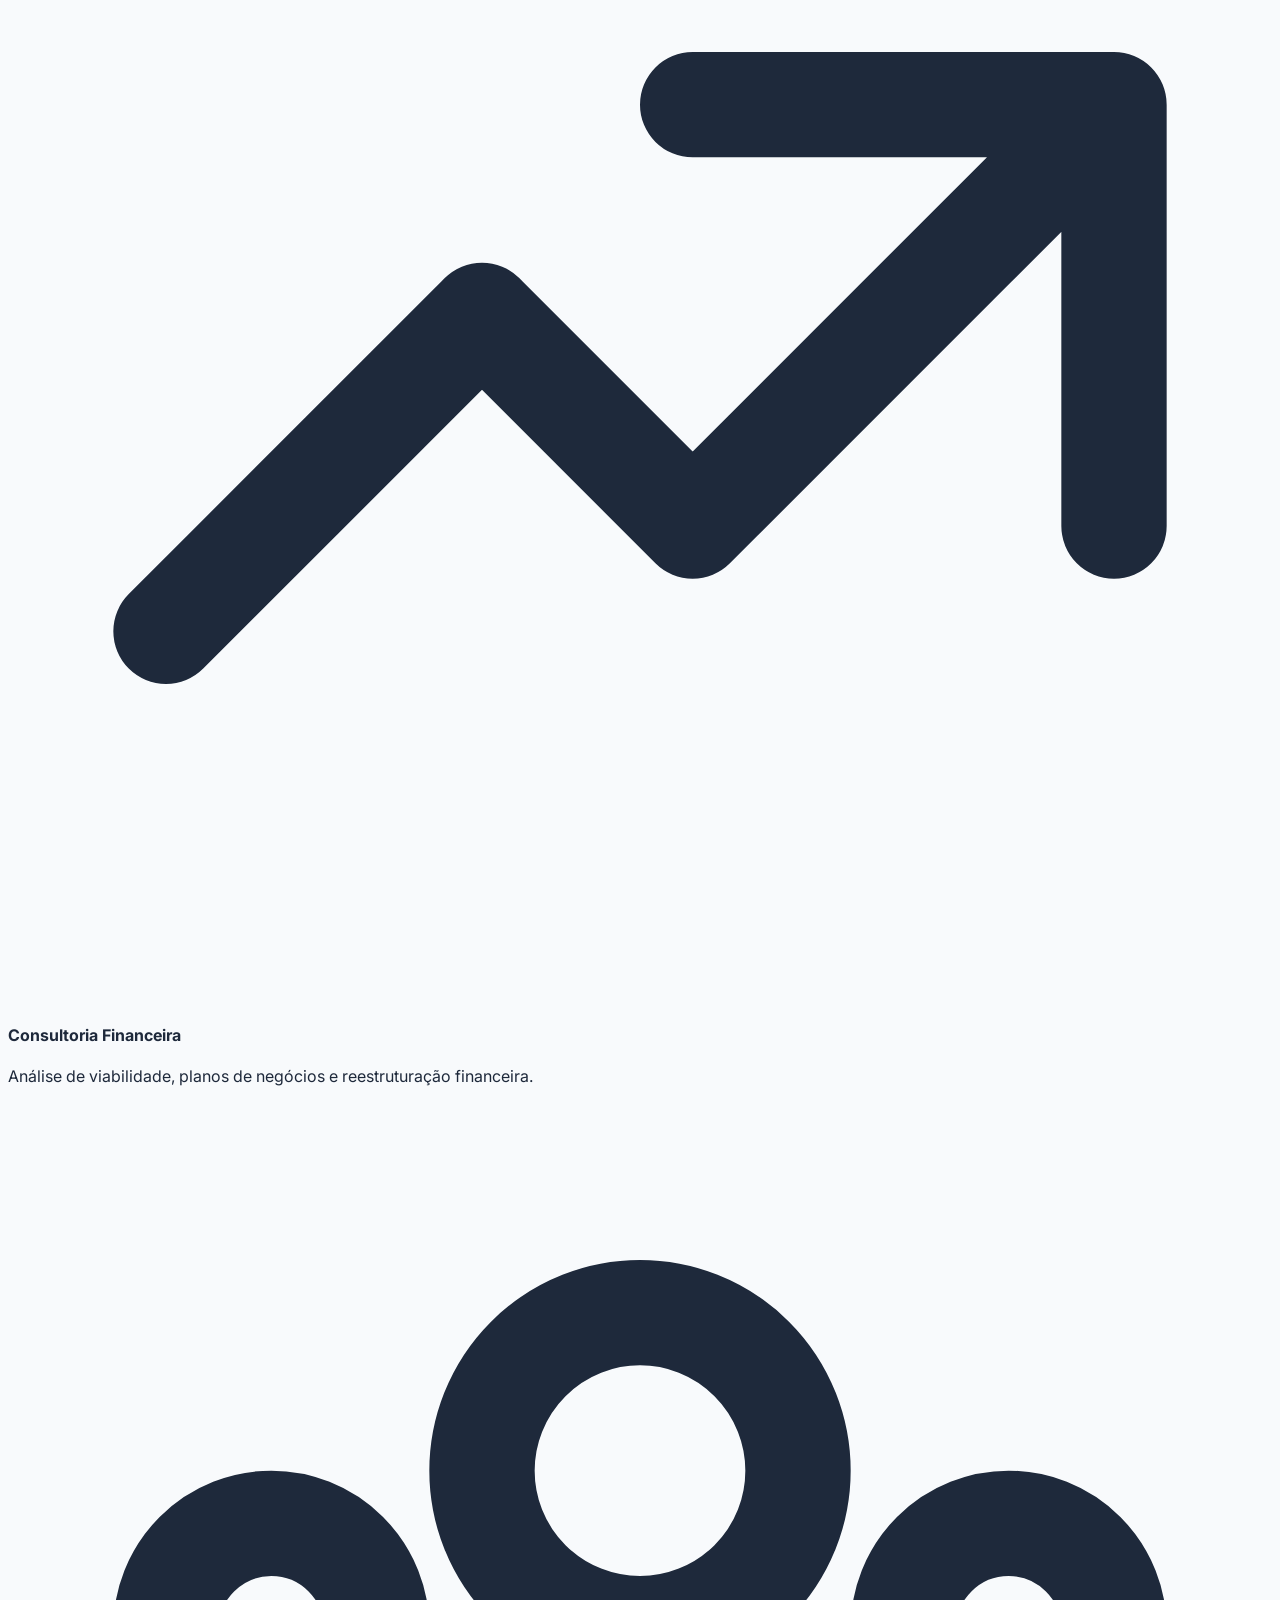
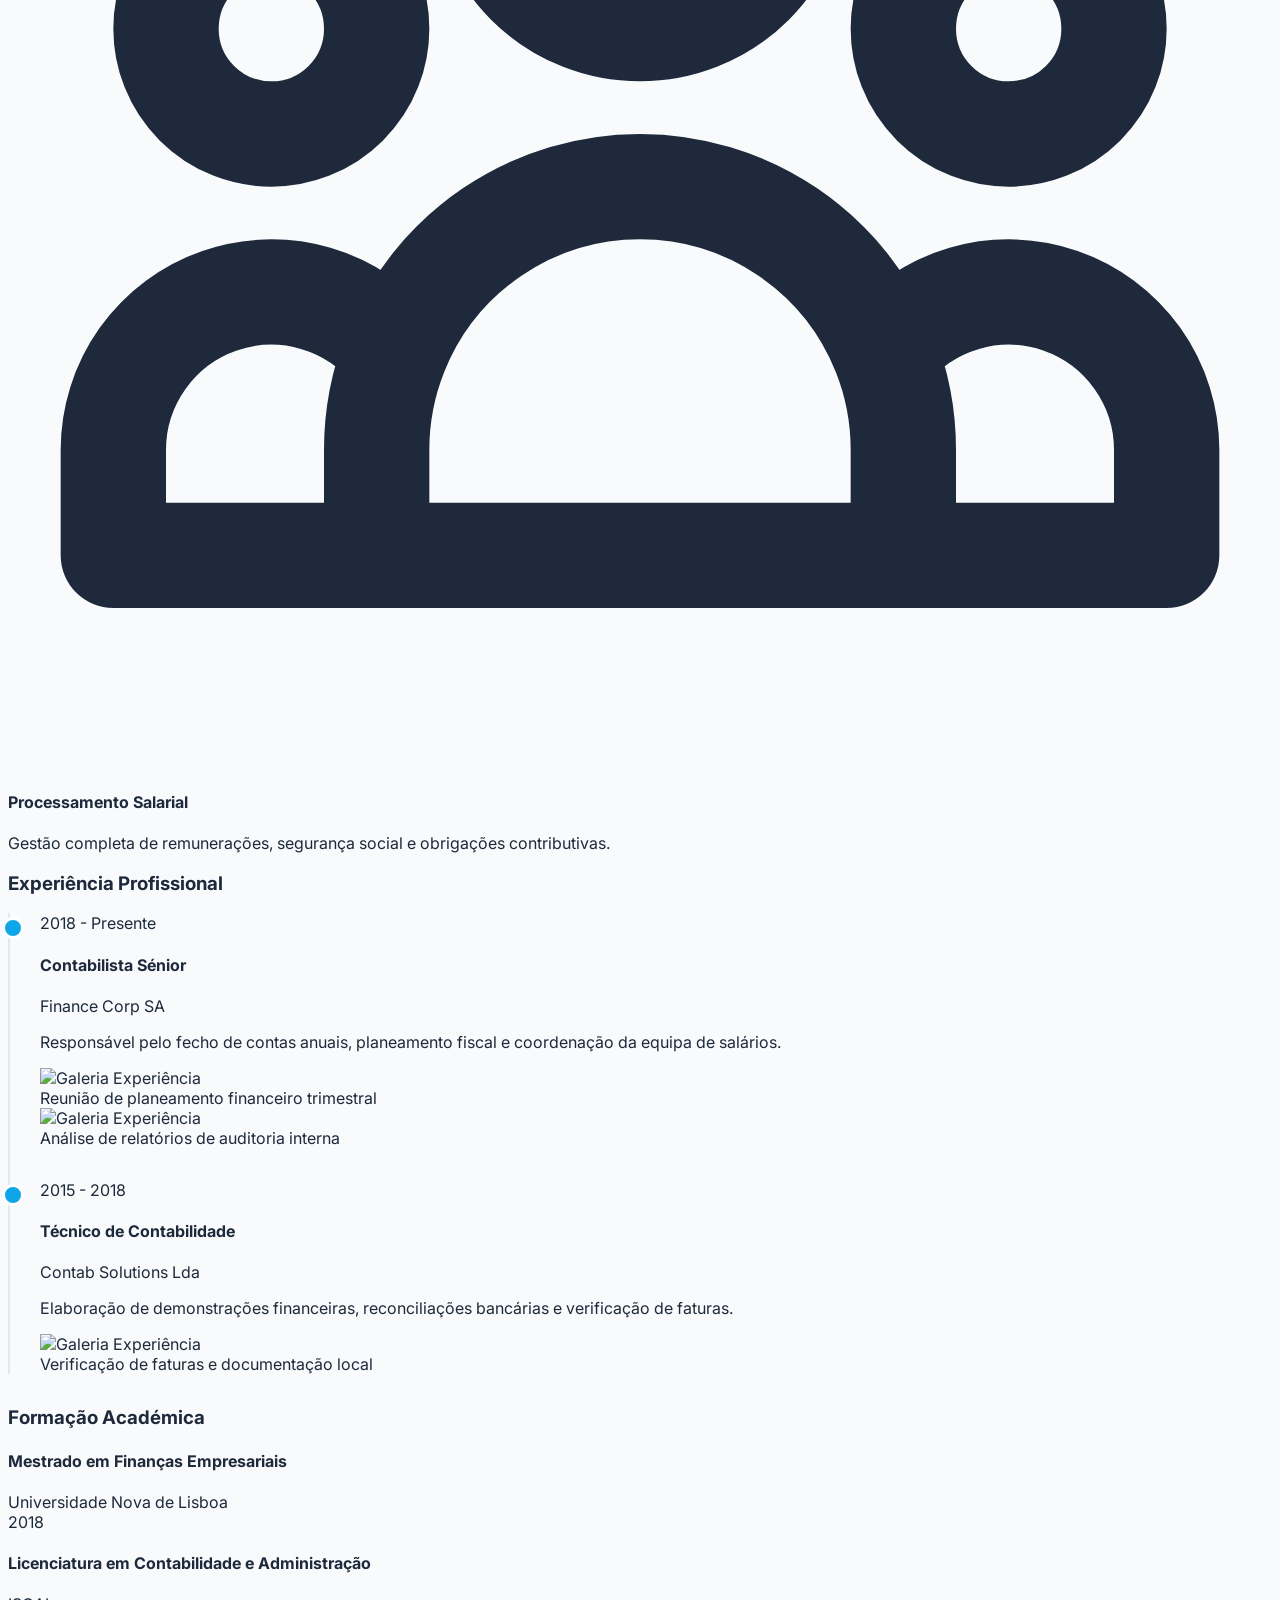
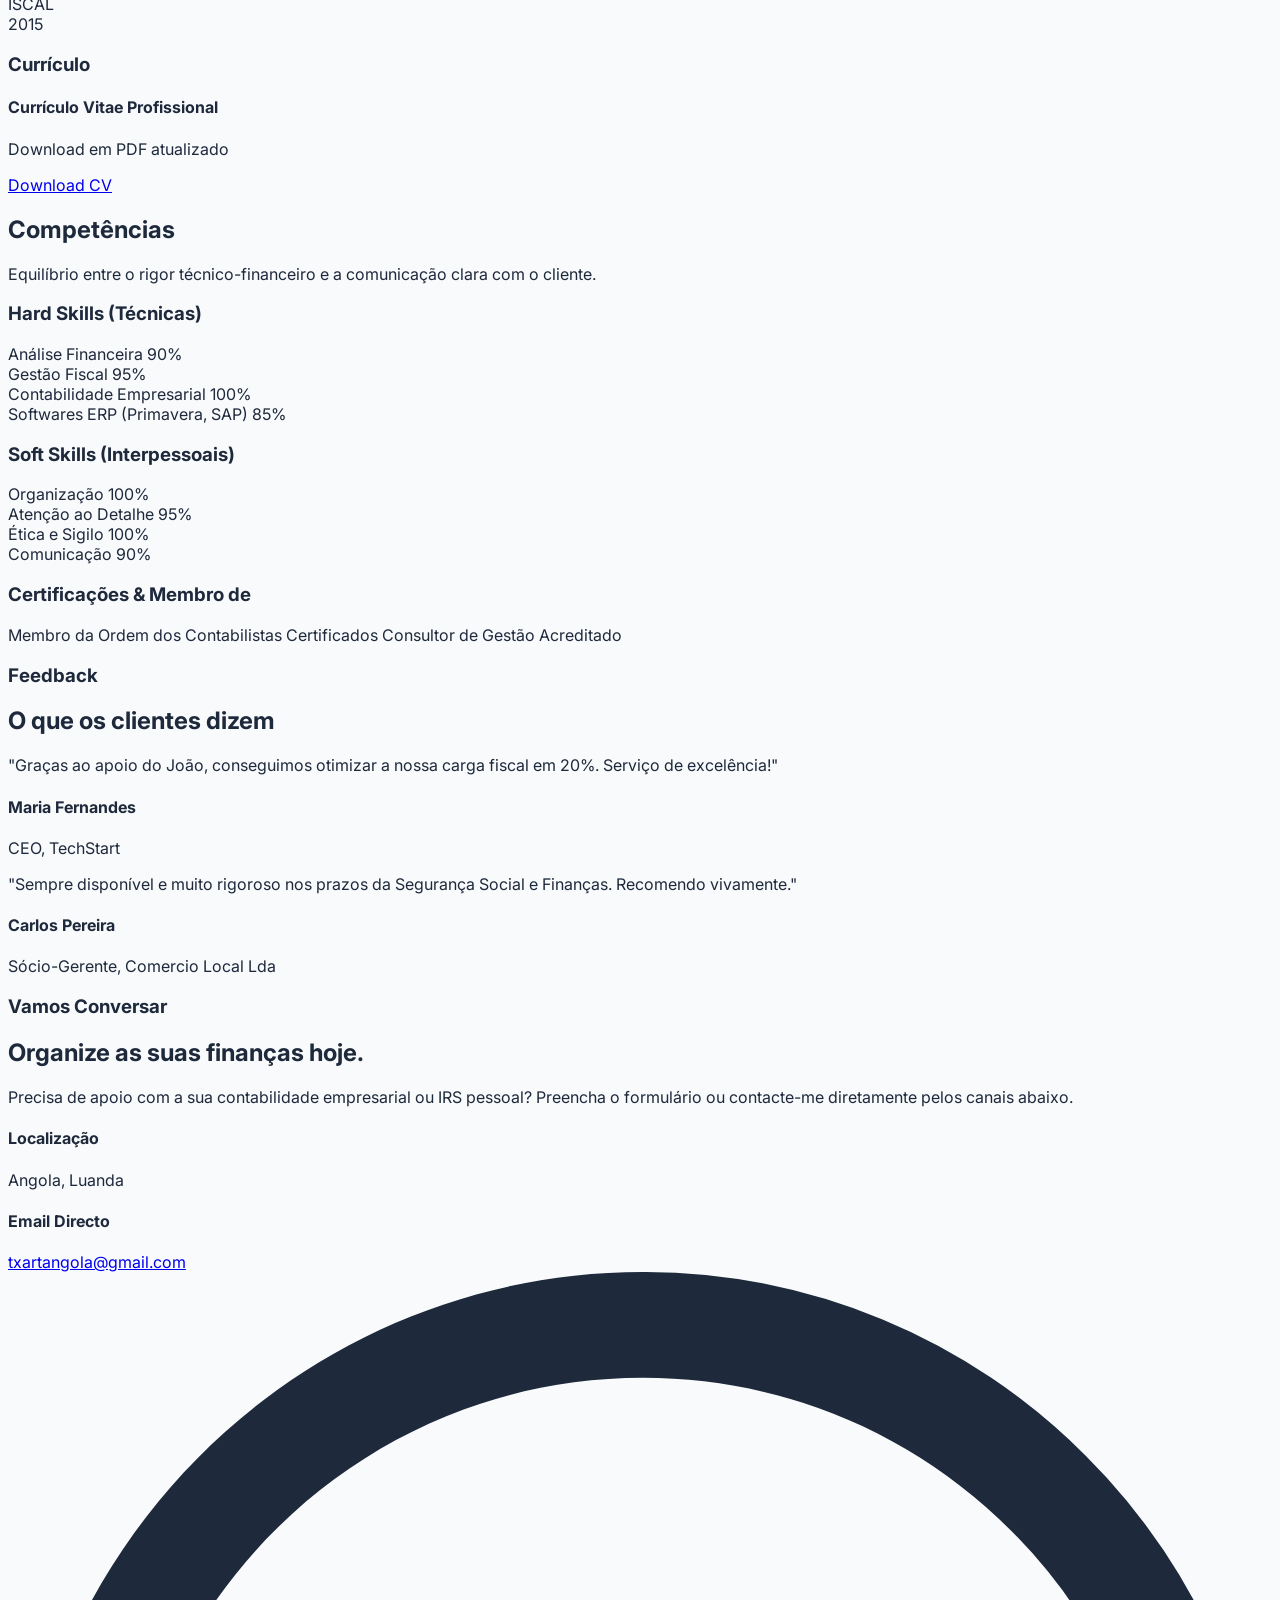
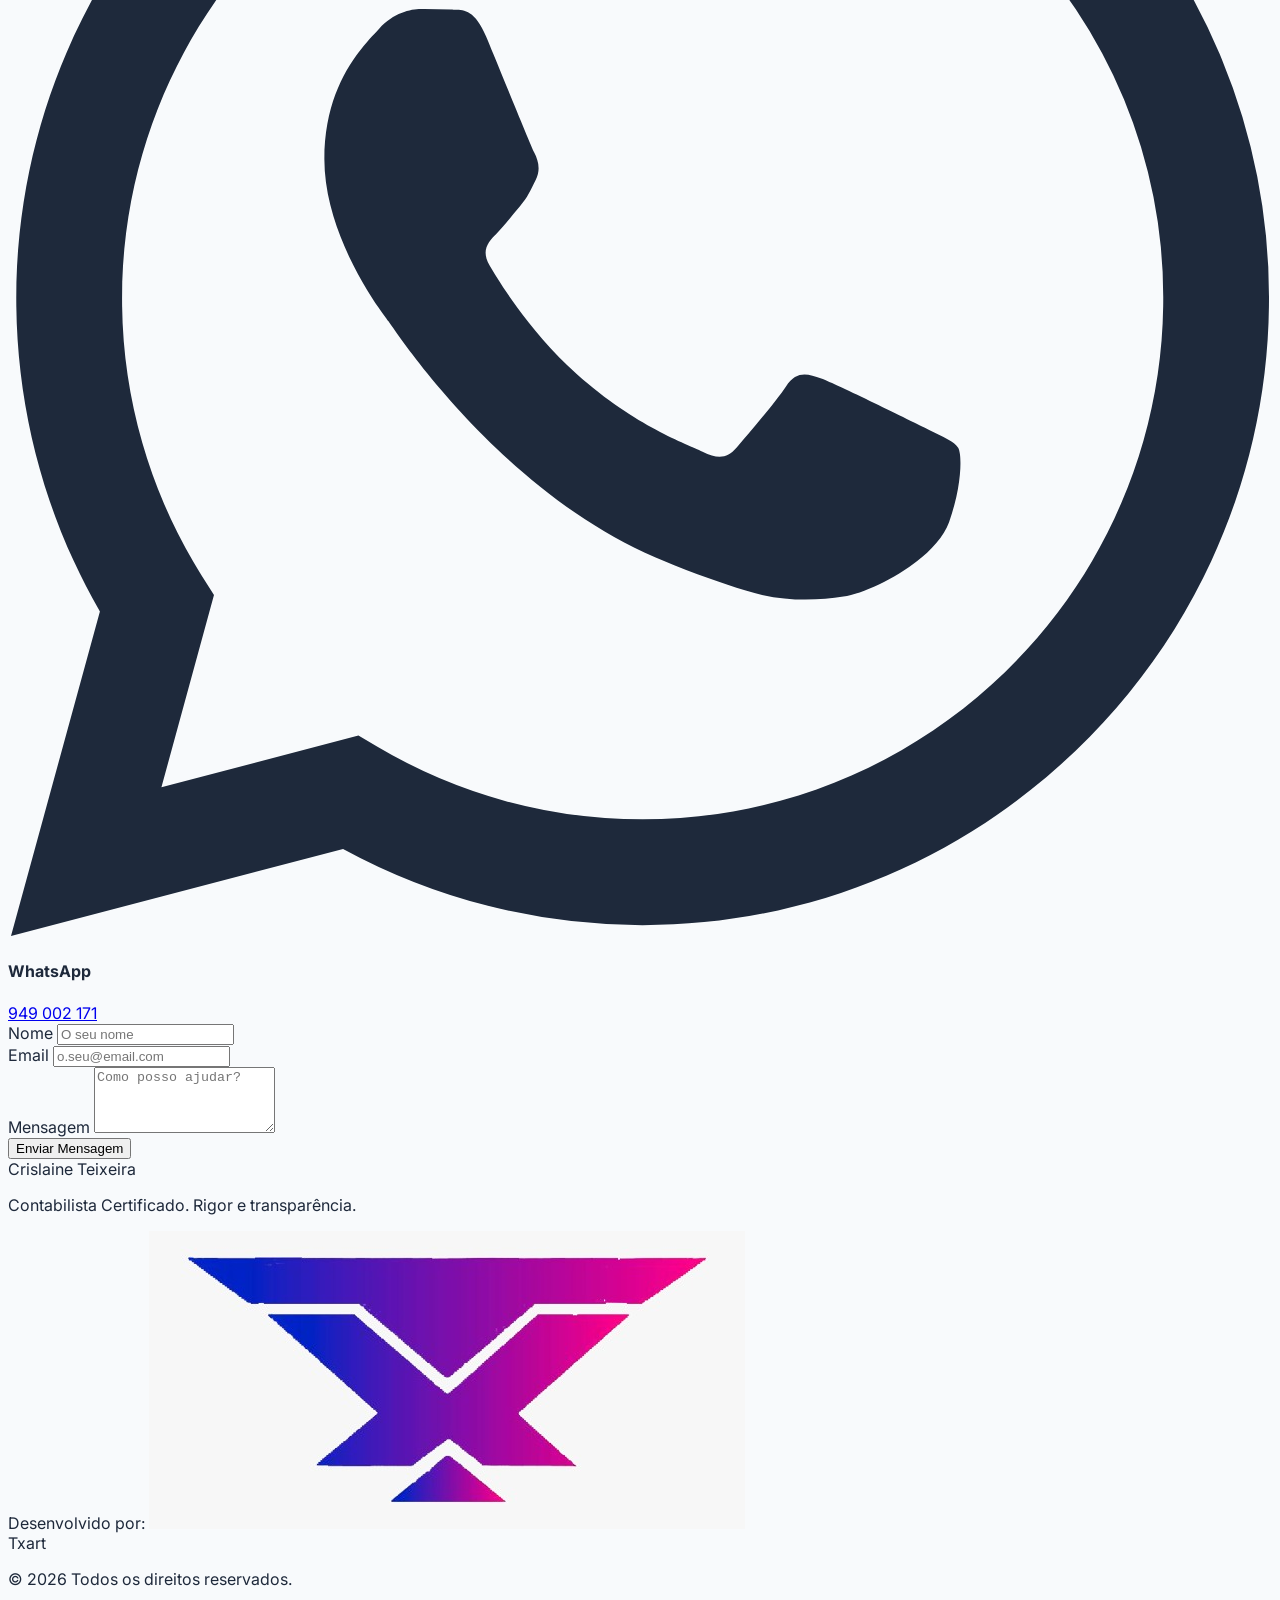
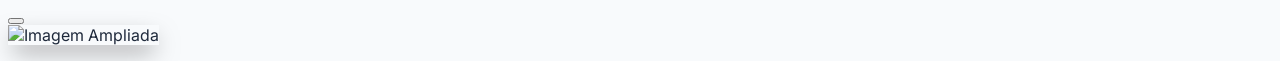
==== commit de32b247: "Update footer with Txart logo and credits" ====
--- a/index.html
+++ b/index.html
@@ -328,6 +328,15 @@
                 <span id="footer-name" class="text-white font-bold text-lg mb-2 block">Nome Profissional</span>
                 <p class="text-sm">Contabilista Certificado. Rigor e transparência.</p>
             </div>
+            
+            <div class="flex flex-col items-center mb-6 md:mb-0">
+                <div class="flex items-center gap-3">
+                    <span class="text-xs uppercase tracking-widest text-slate-500 font-semibold">Desenvolvido por:</span>
+                    <img src="assets/images/txart.jpeg" alt="Logo Txart" class="h-8 grayscale opacity-70 hover:grayscale-0 hover:opacity-100 transition-all duration-300">
+                </div>
+                <span class="text-sm font-bold text-slate-300 mt-1">Txart</span>
+            </div>
+
             <div class="flex flex-col items-center md:items-end">
                 <div class="flex space-x-4 mb-4">
                     <a id="footer-linkedin" href="#" target="_blank"
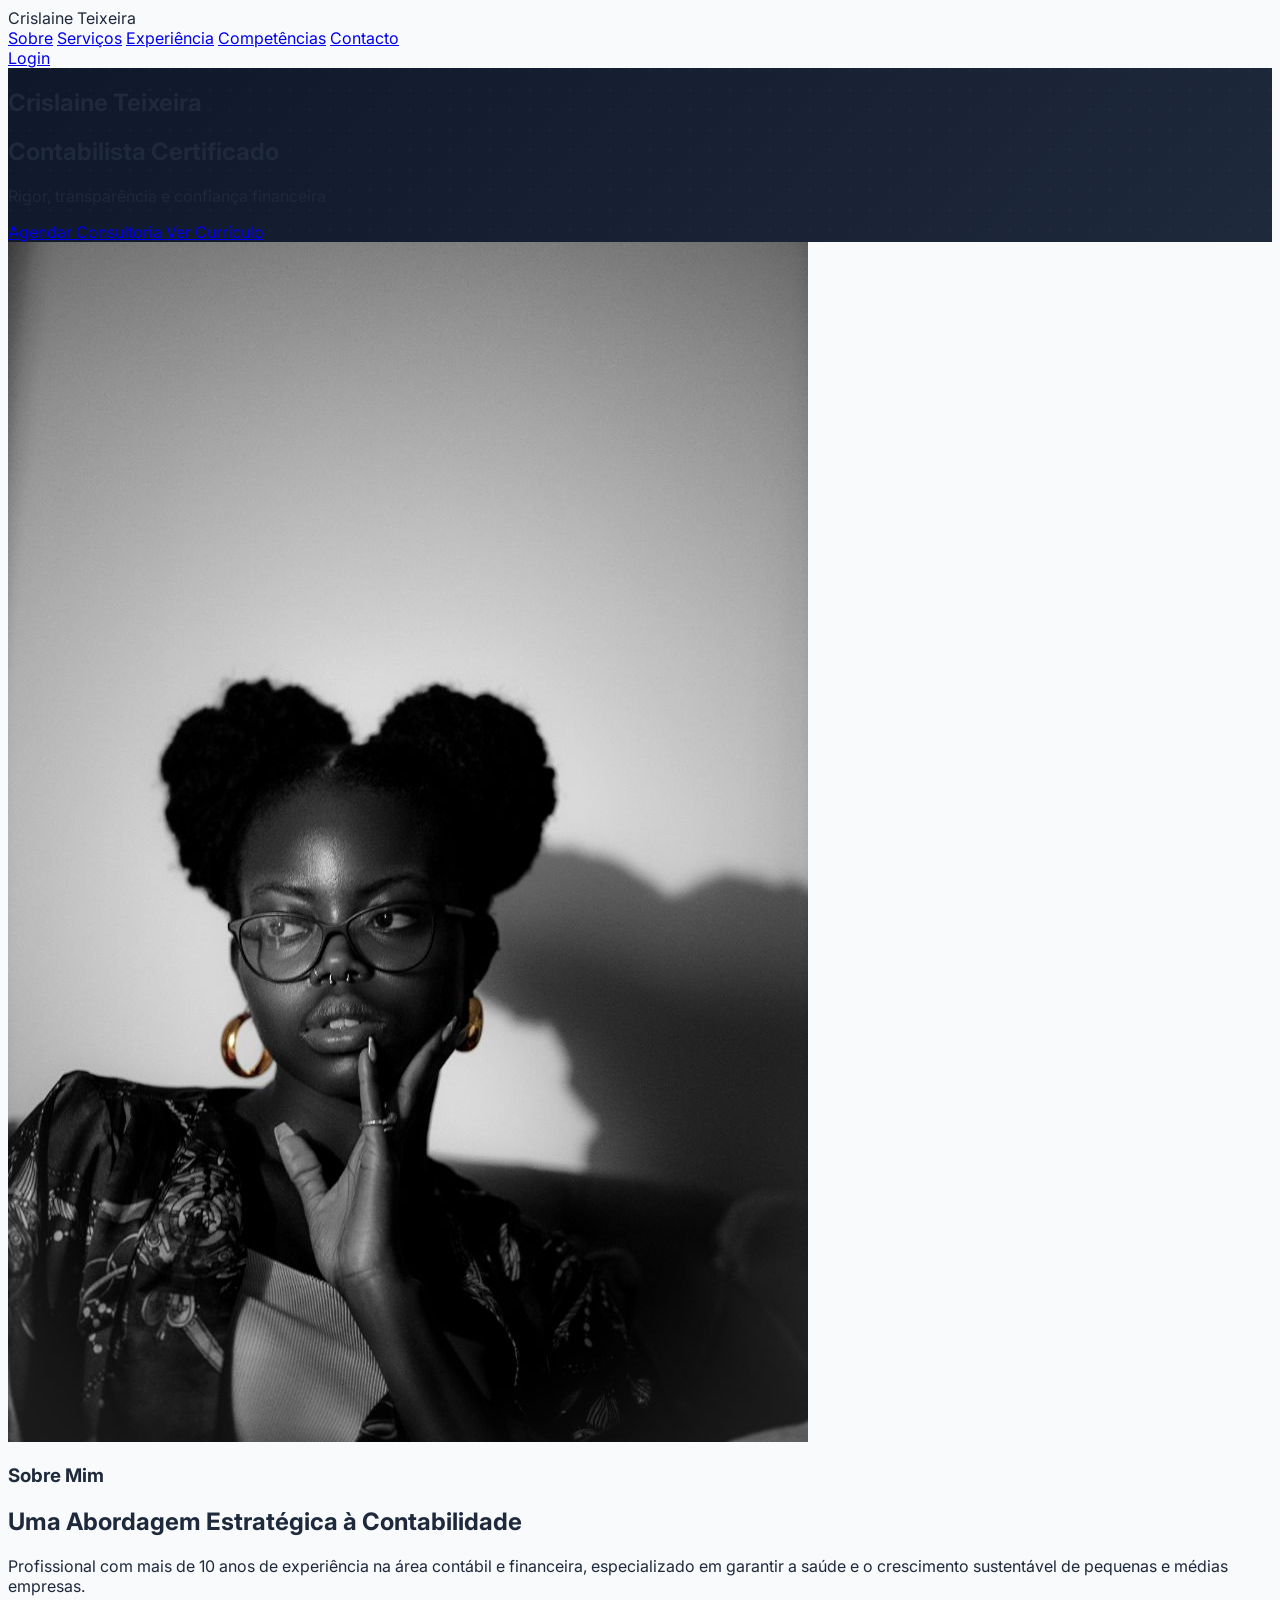
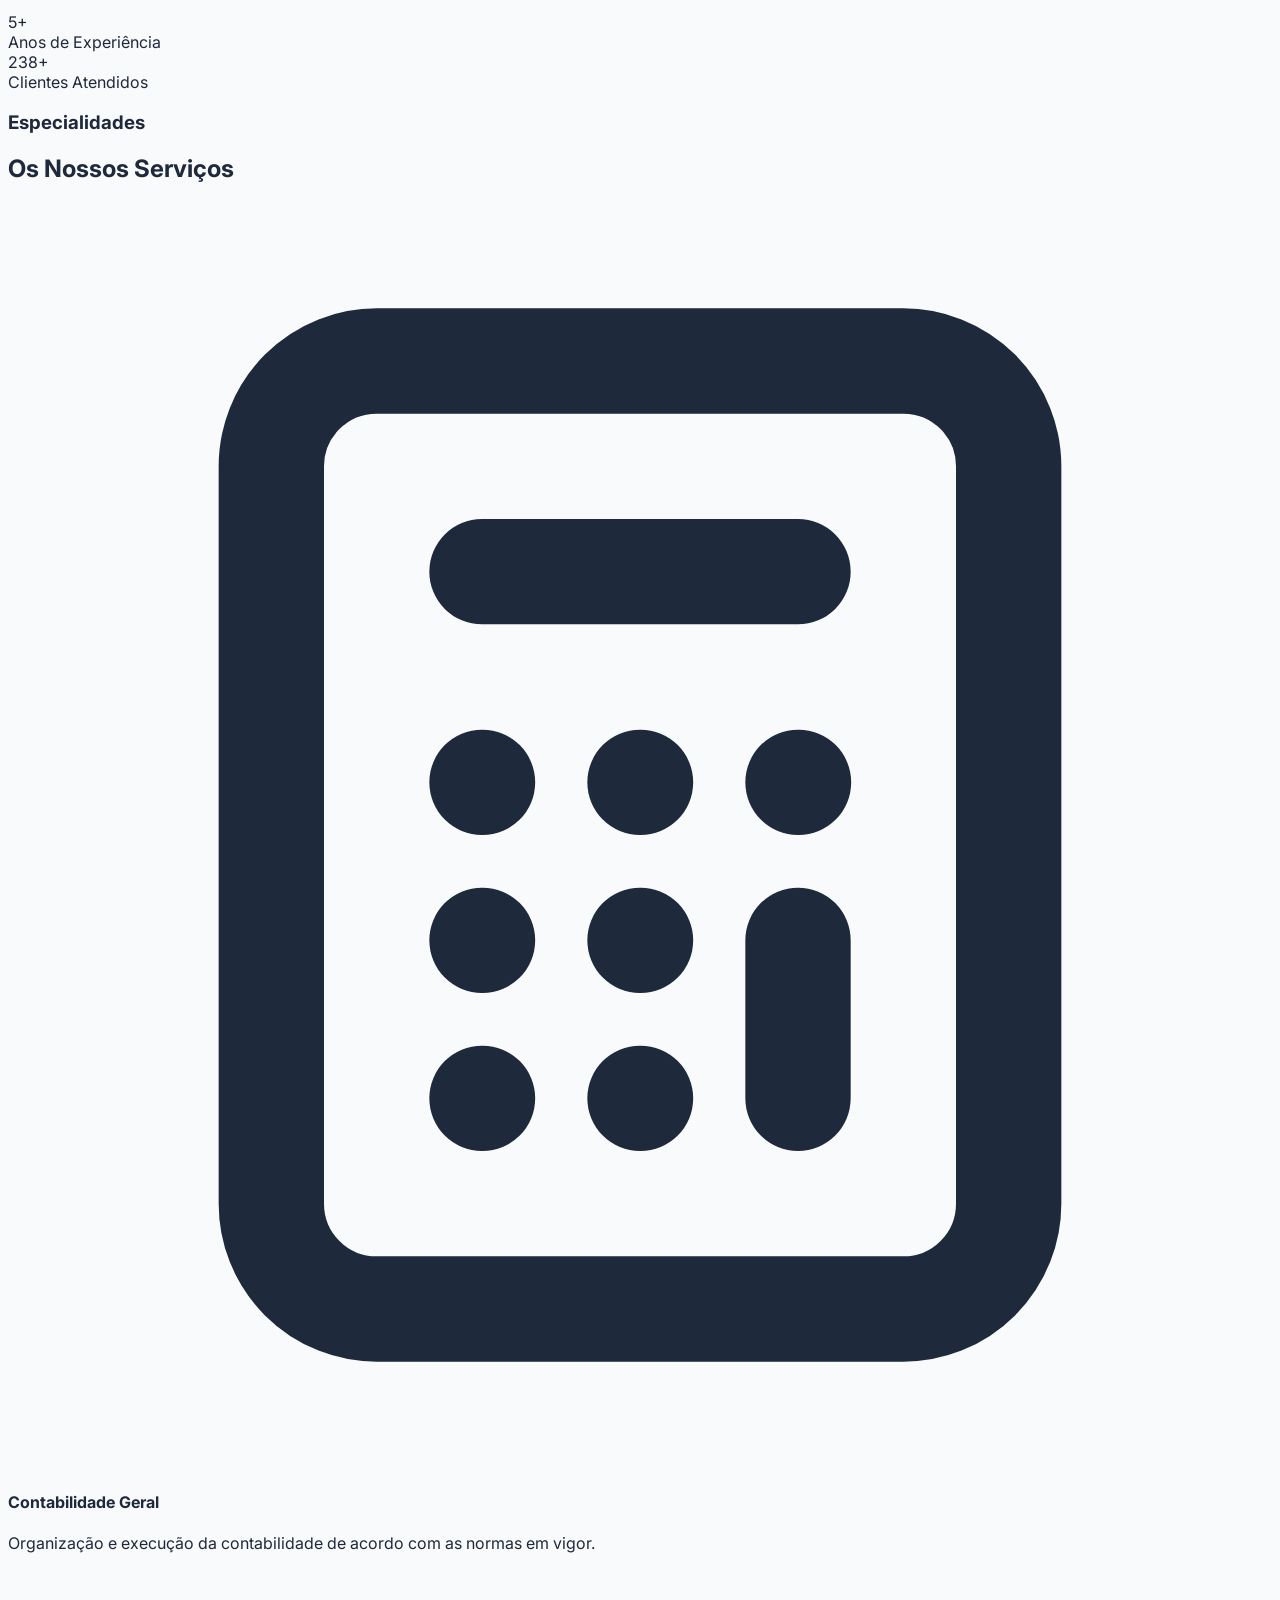
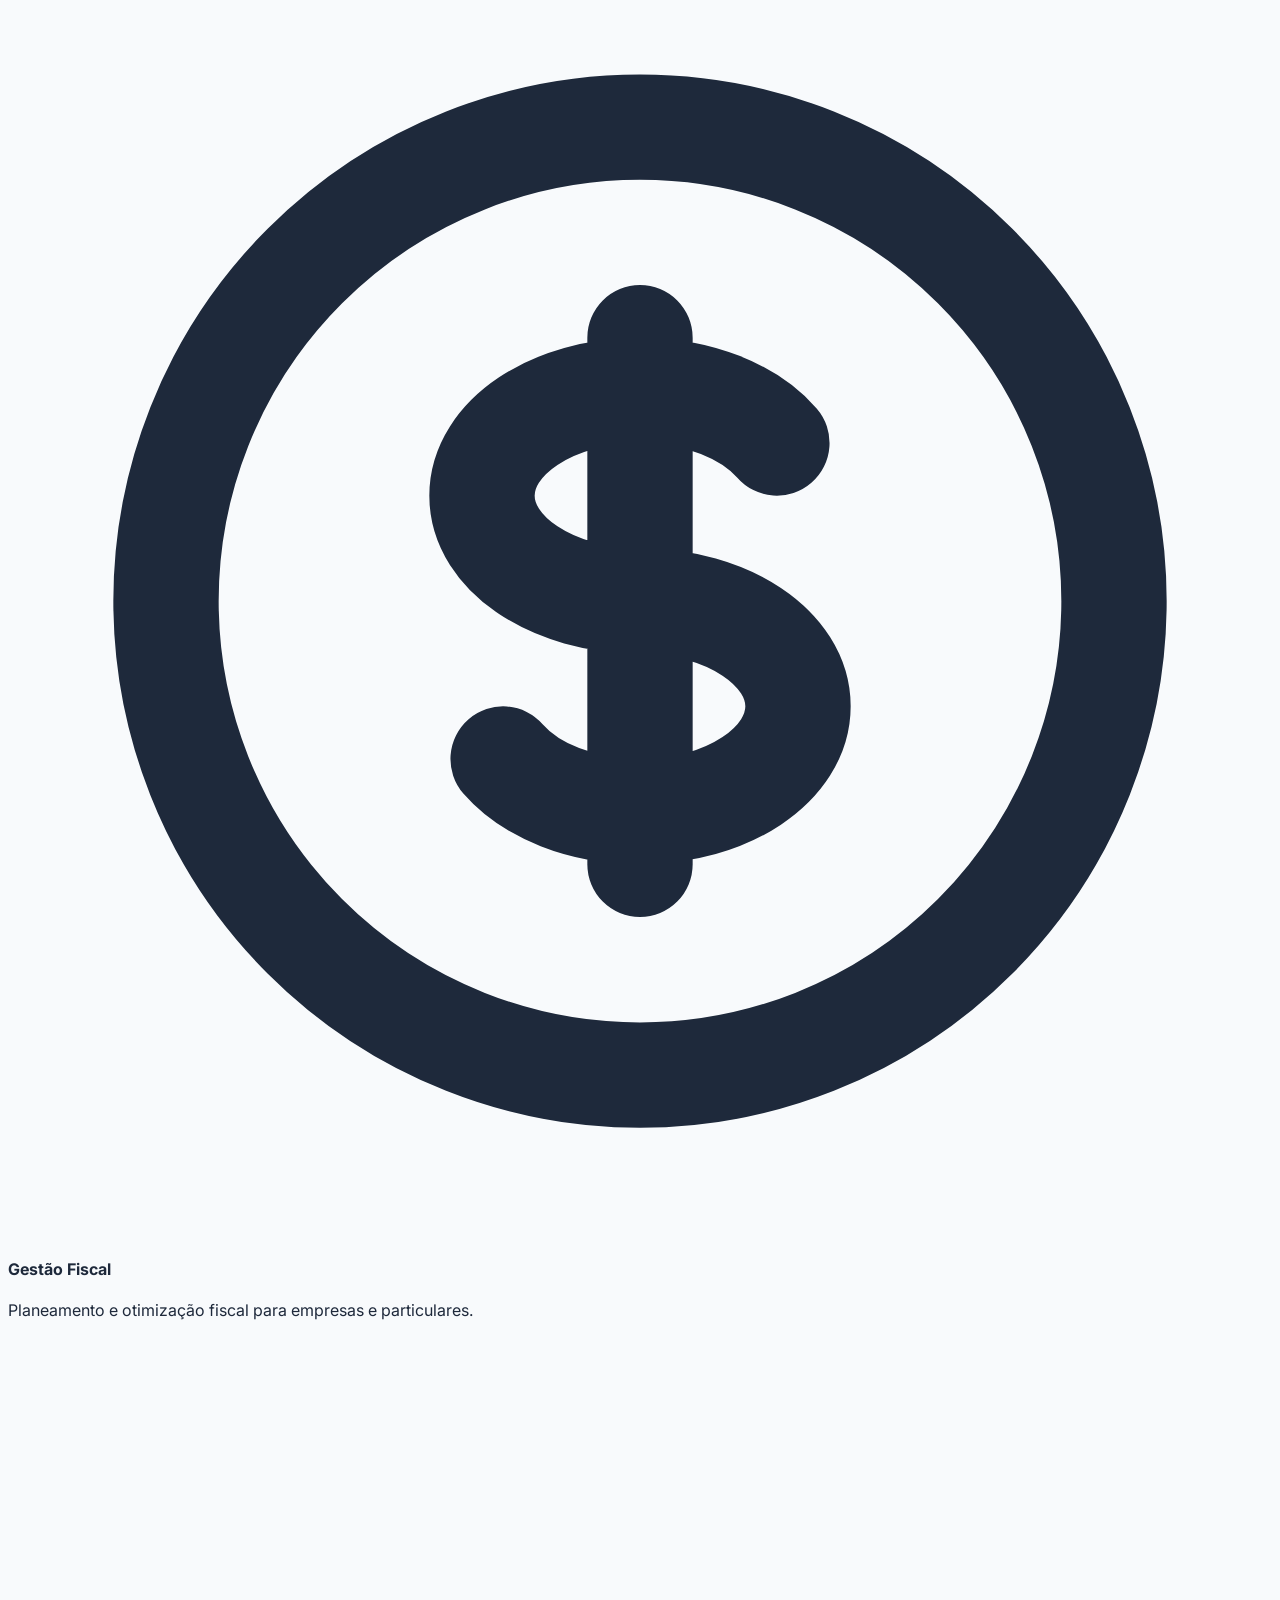
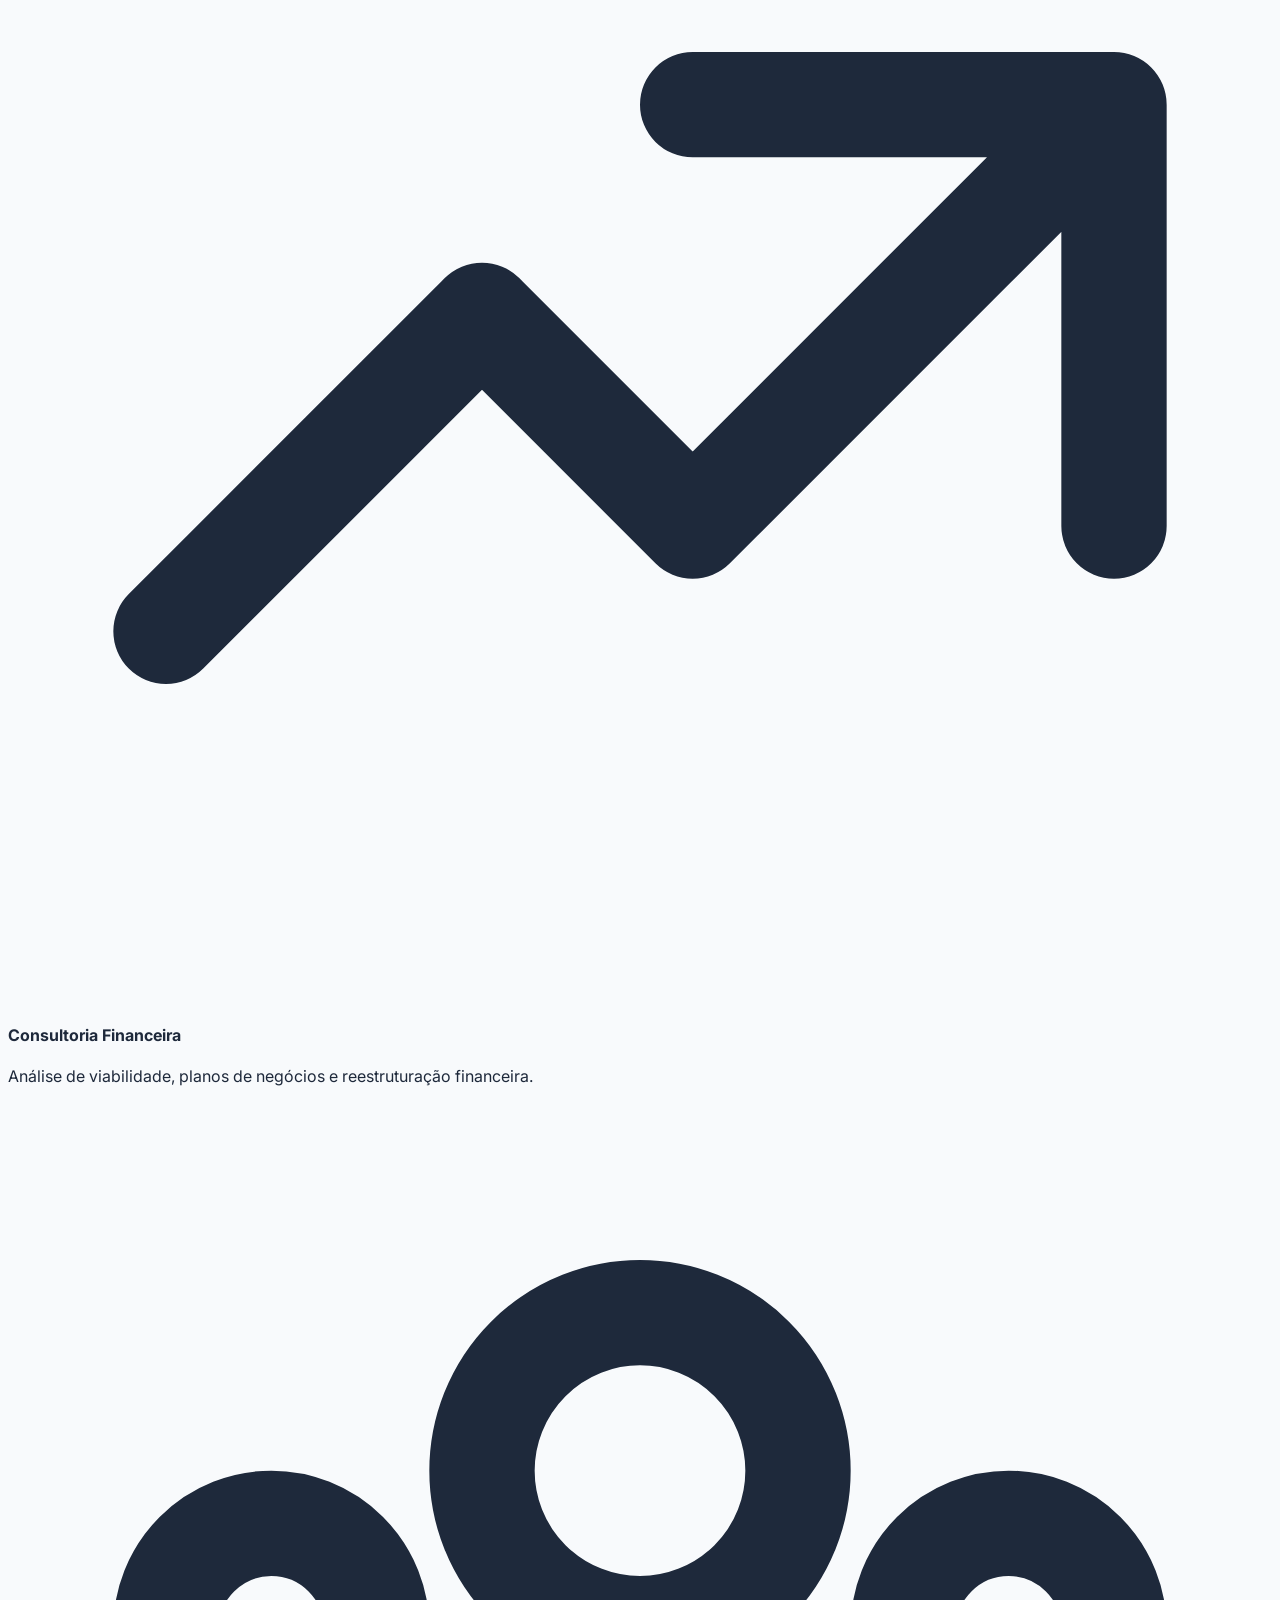
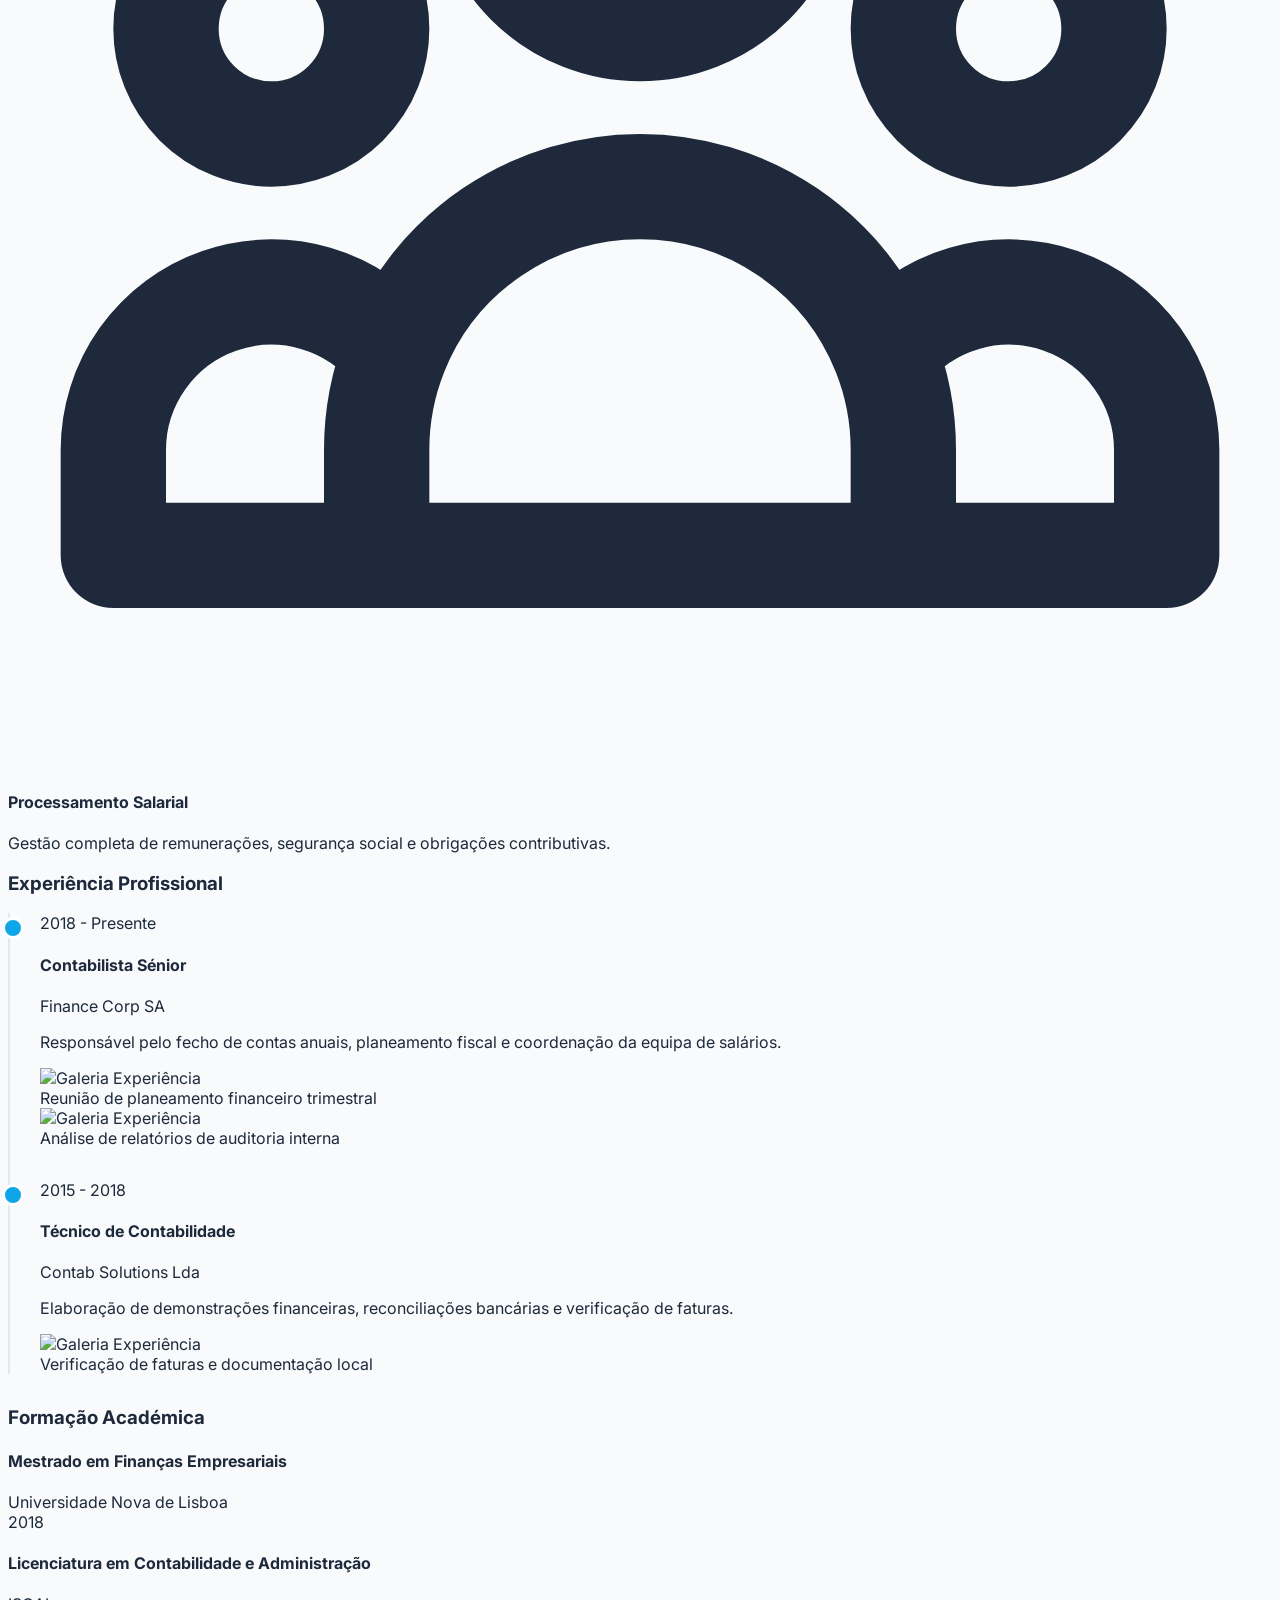
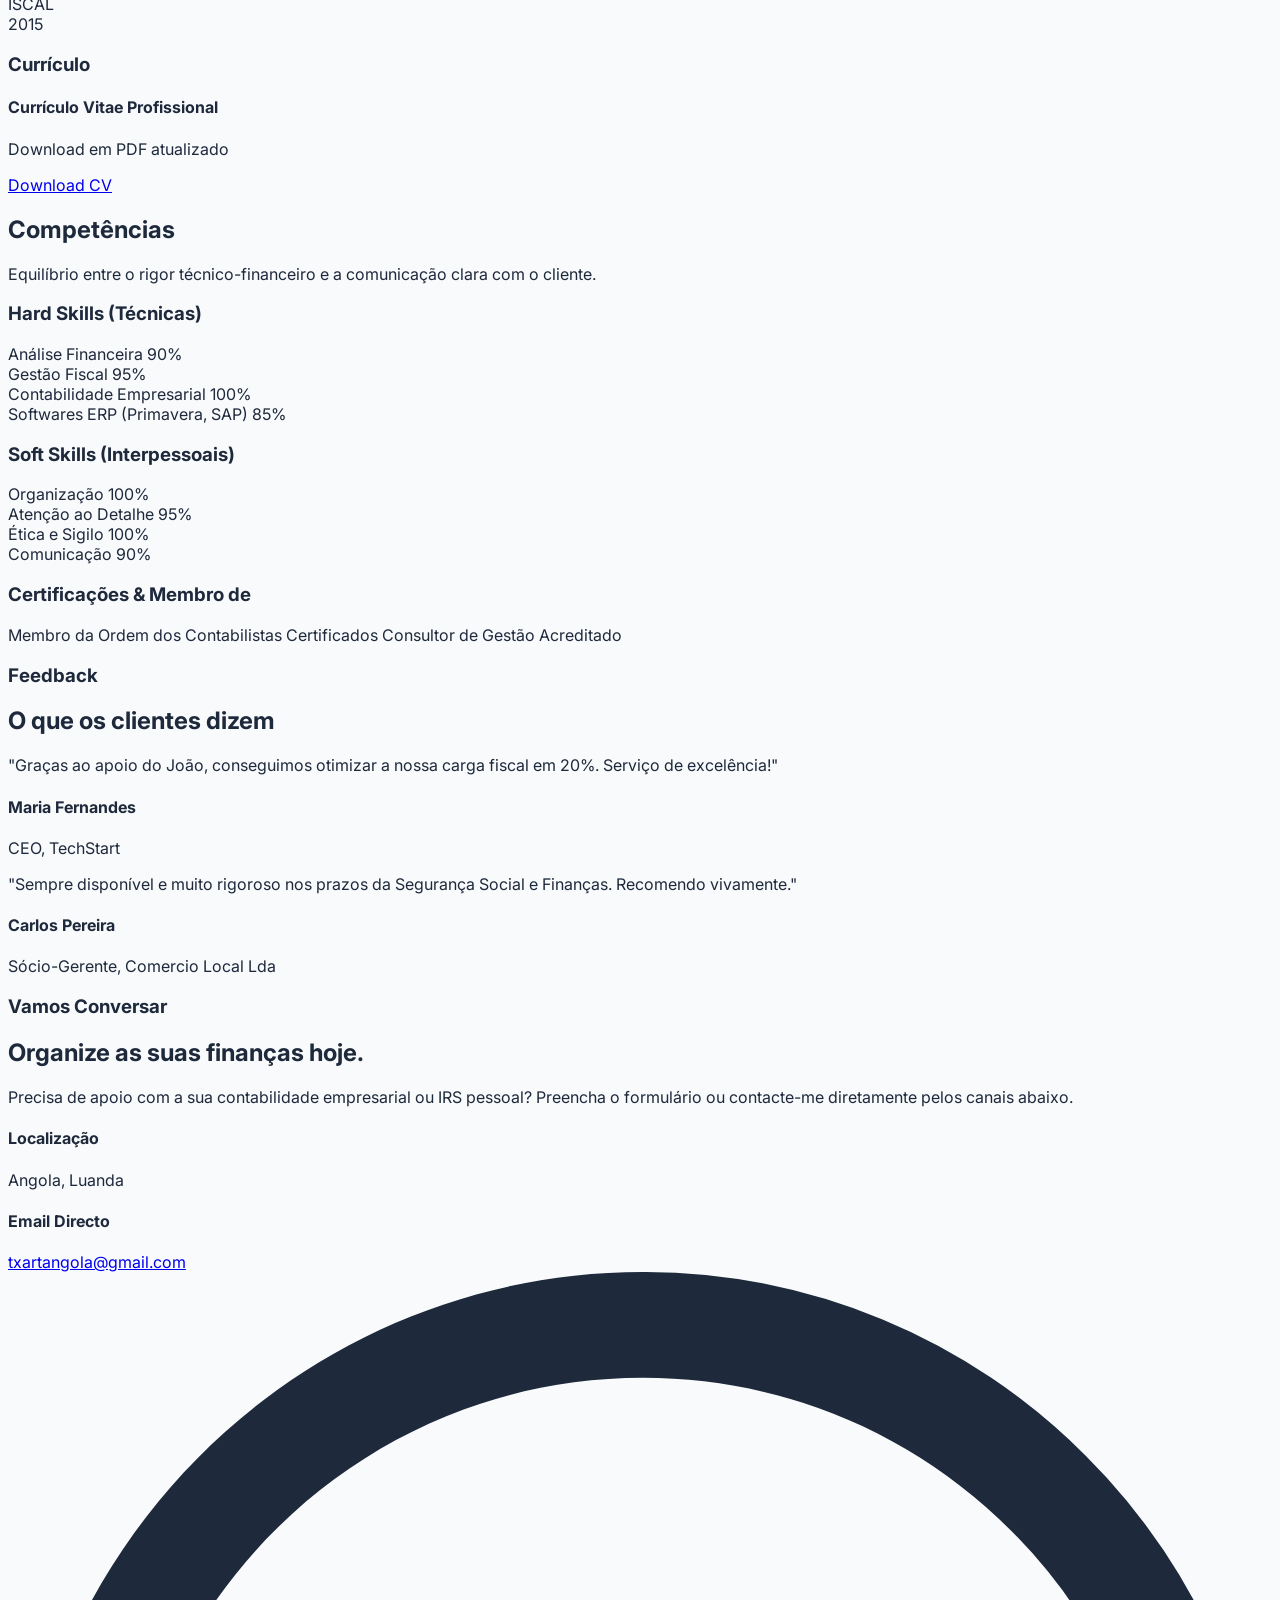
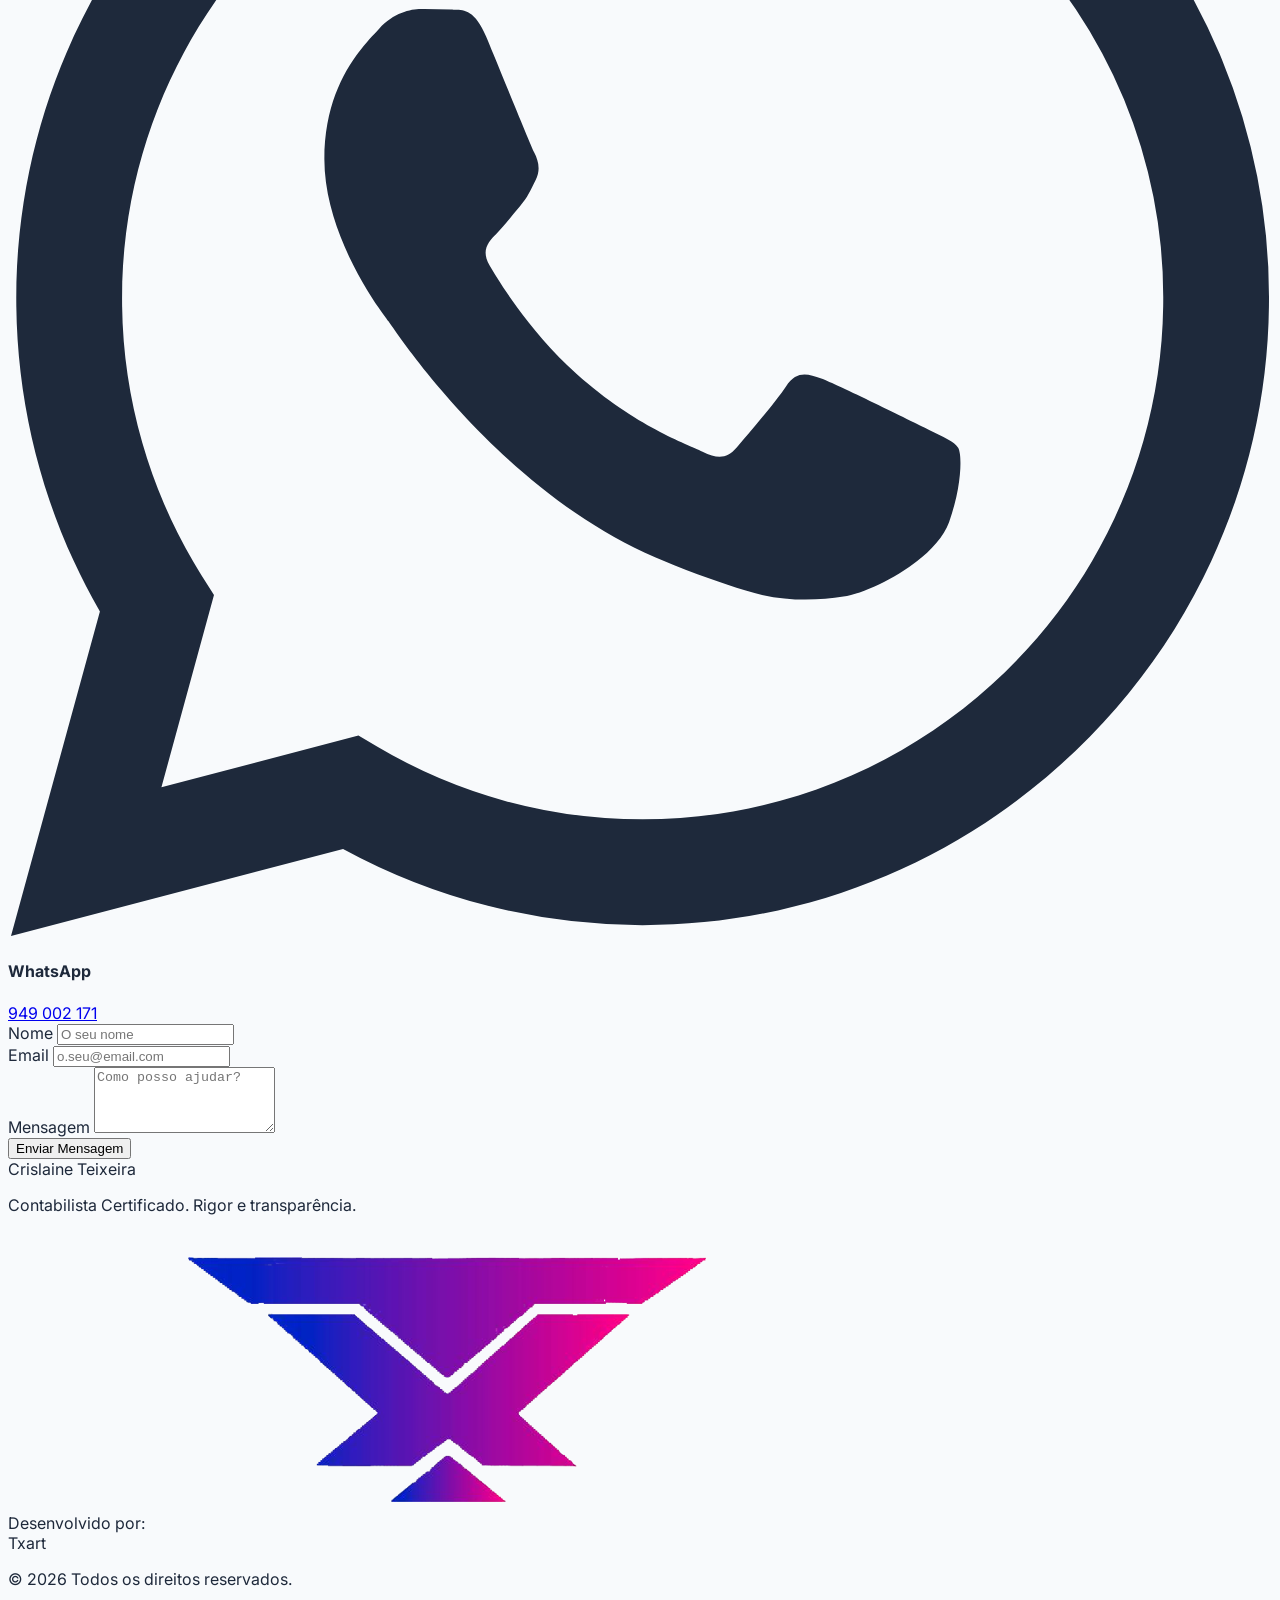
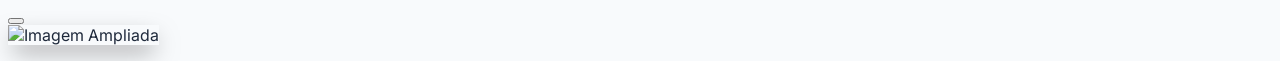
==== commit b7e3d01c: "update: actualização da logo da txart no footer" ====
--- a/index.html
+++ b/index.html
@@ -328,11 +328,13 @@
                 <span id="footer-name" class="text-white font-bold text-lg mb-2 block">Nome Profissional</span>
                 <p class="text-sm">Contabilista Certificado. Rigor e transparência.</p>
             </div>
-            
+
             <div class="flex flex-col items-center mb-6 md:mb-0">
                 <div class="flex items-center gap-3">
-                    <span class="text-xs uppercase tracking-widest text-slate-500 font-semibold">Desenvolvido por:</span>
-                    <img src="assets/images/txart.jpeg" alt="Logo Txart" class="h-8 grayscale opacity-70 hover:grayscale-0 hover:opacity-100 transition-all duration-300">
+                    <span class="text-xs uppercase tracking-widest text-slate-500 font-semibold">Desenvolvido
+                        por:</span>
+                    <img src="assets/images/txart.png" alt="Logo Txart"
+                        class="h-8 grayscale opacity-70 hover:grayscale-0 hover:opacity-100 transition-all duration-300">
                 </div>
                 <span class="text-sm font-bold text-slate-300 mt-1">Txart</span>
             </div>
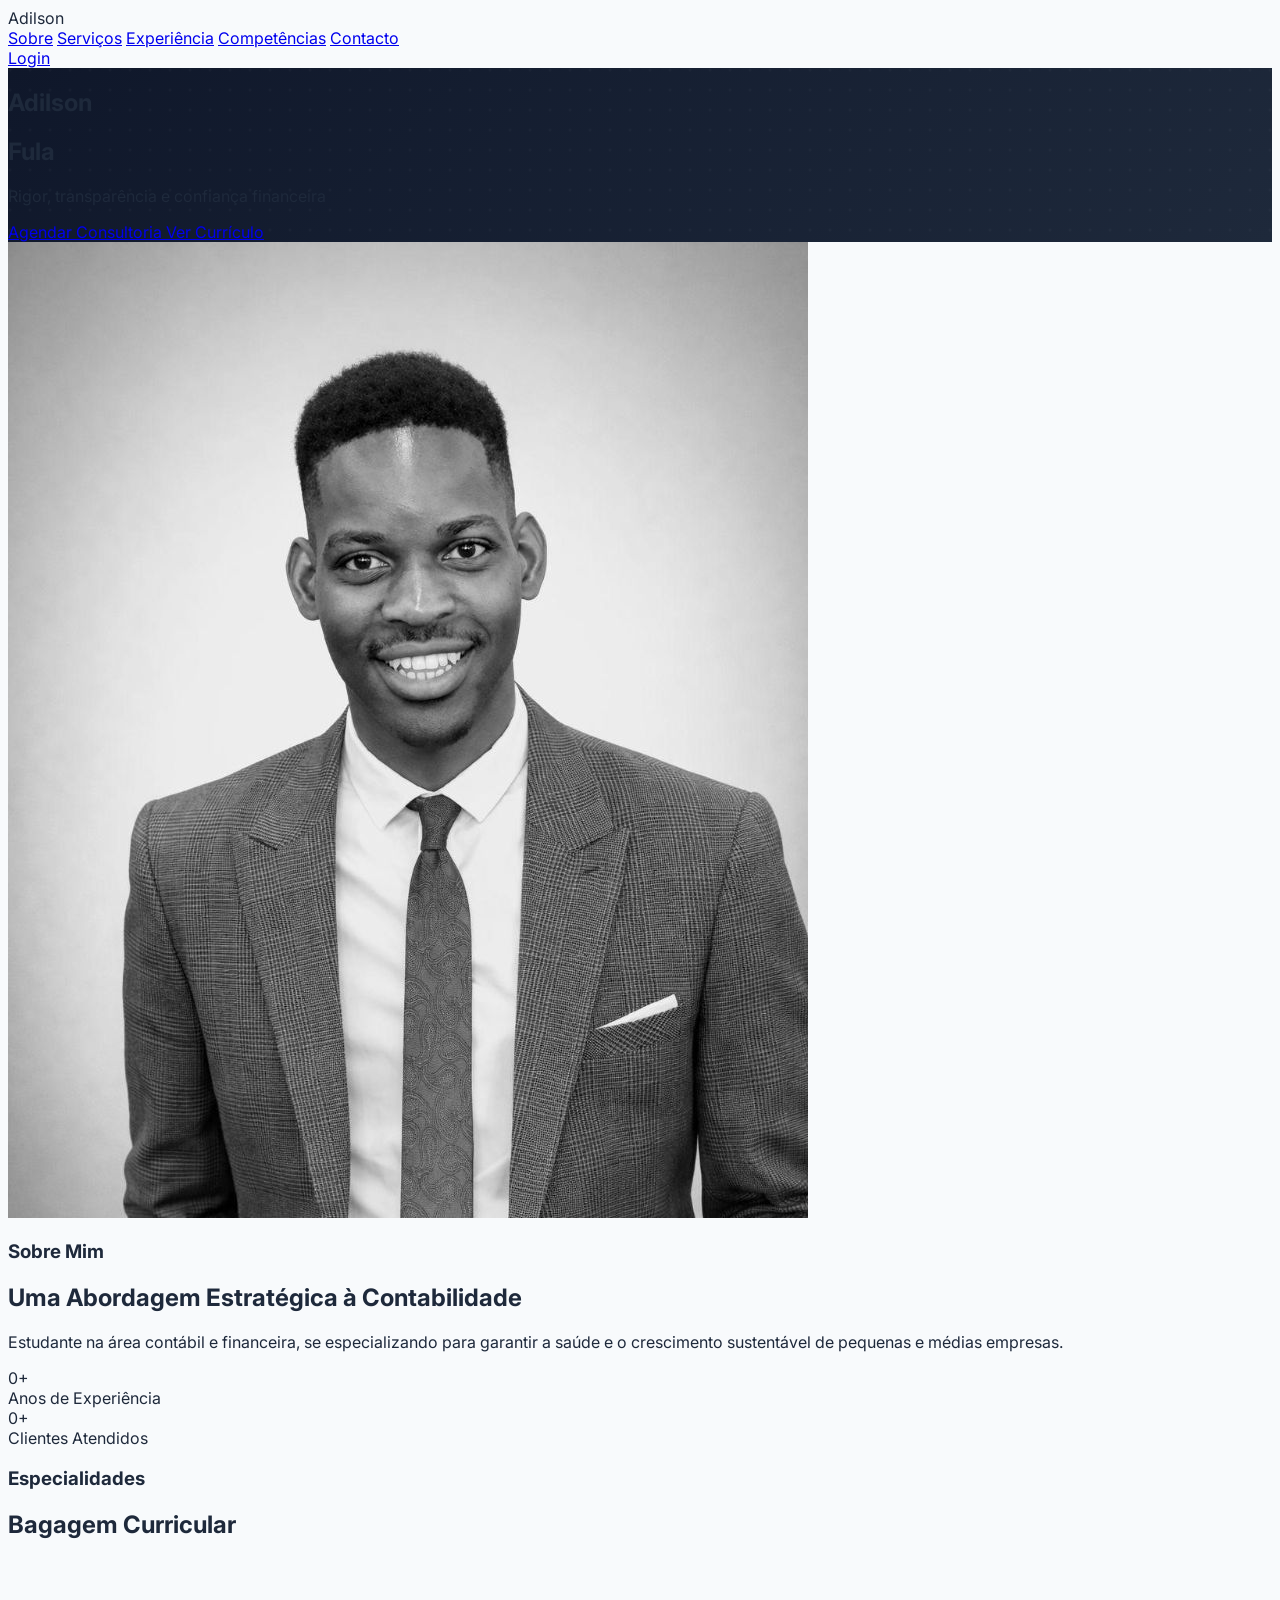
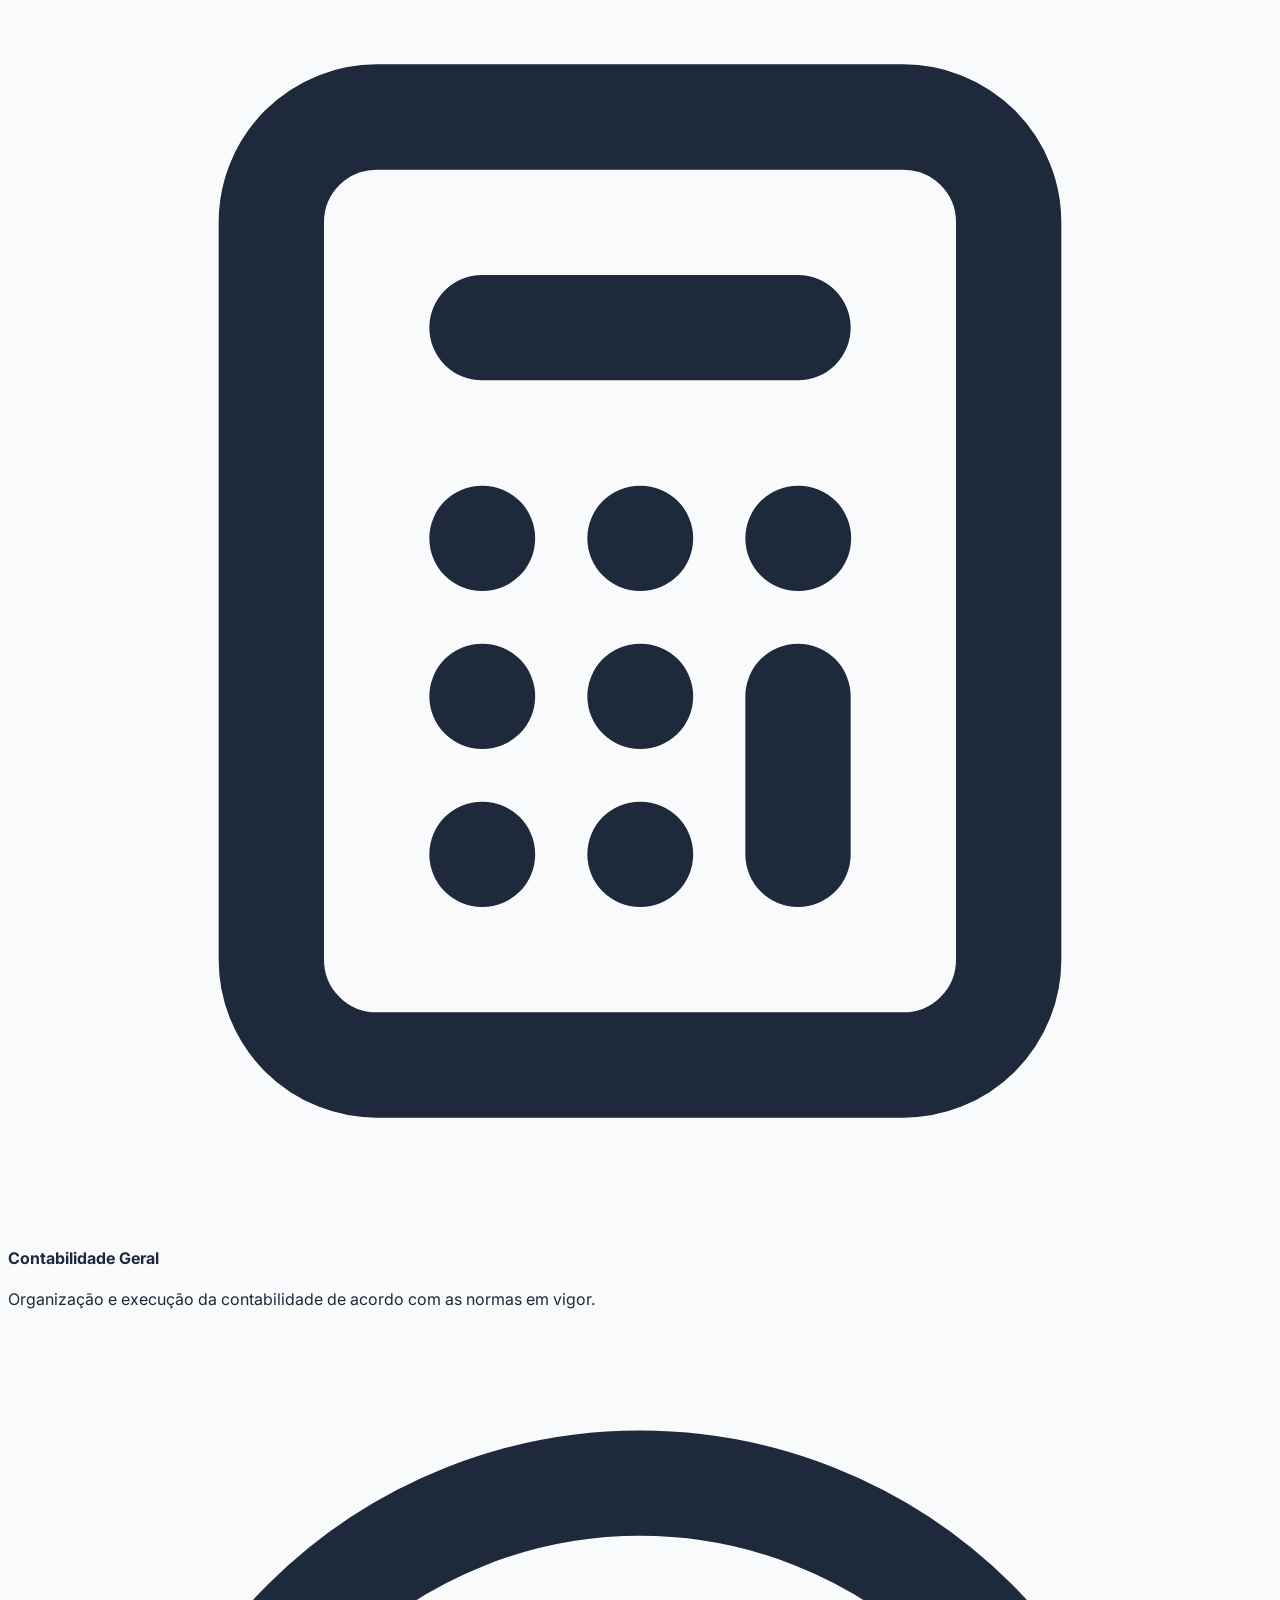
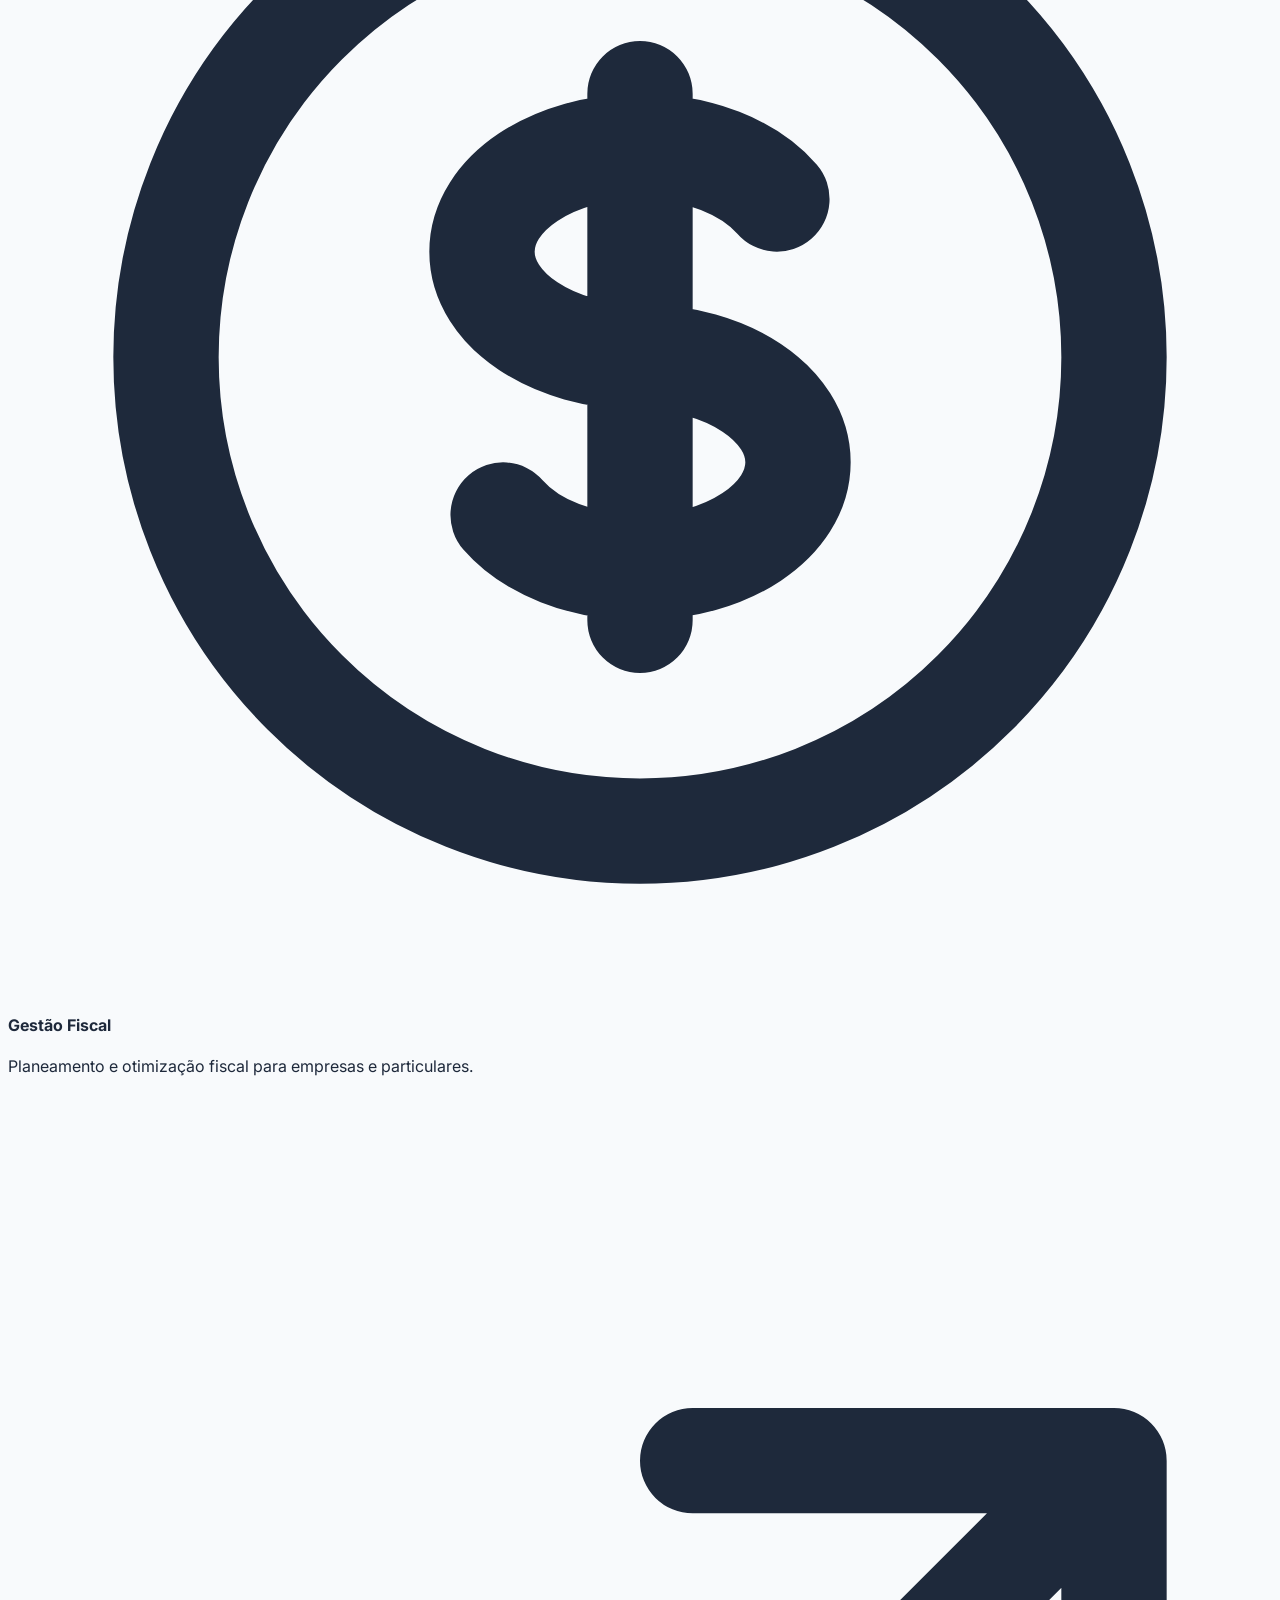
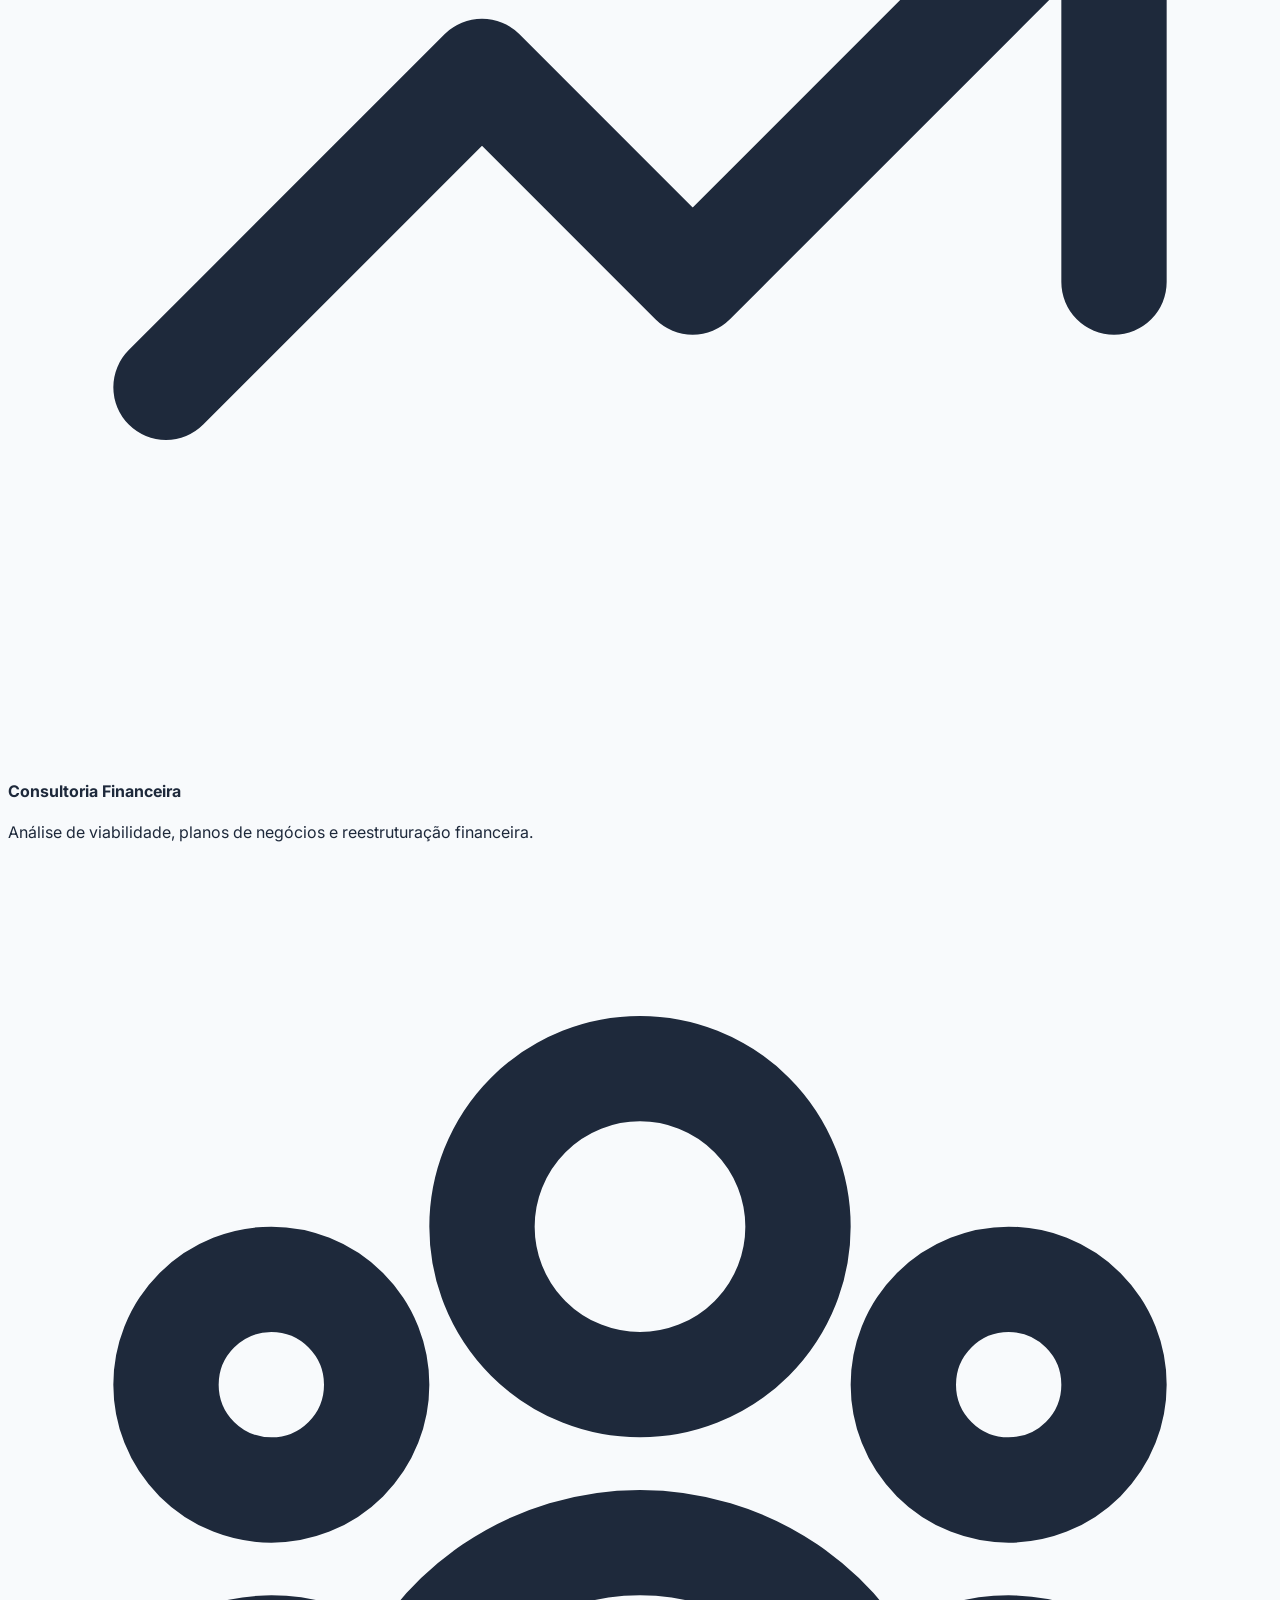
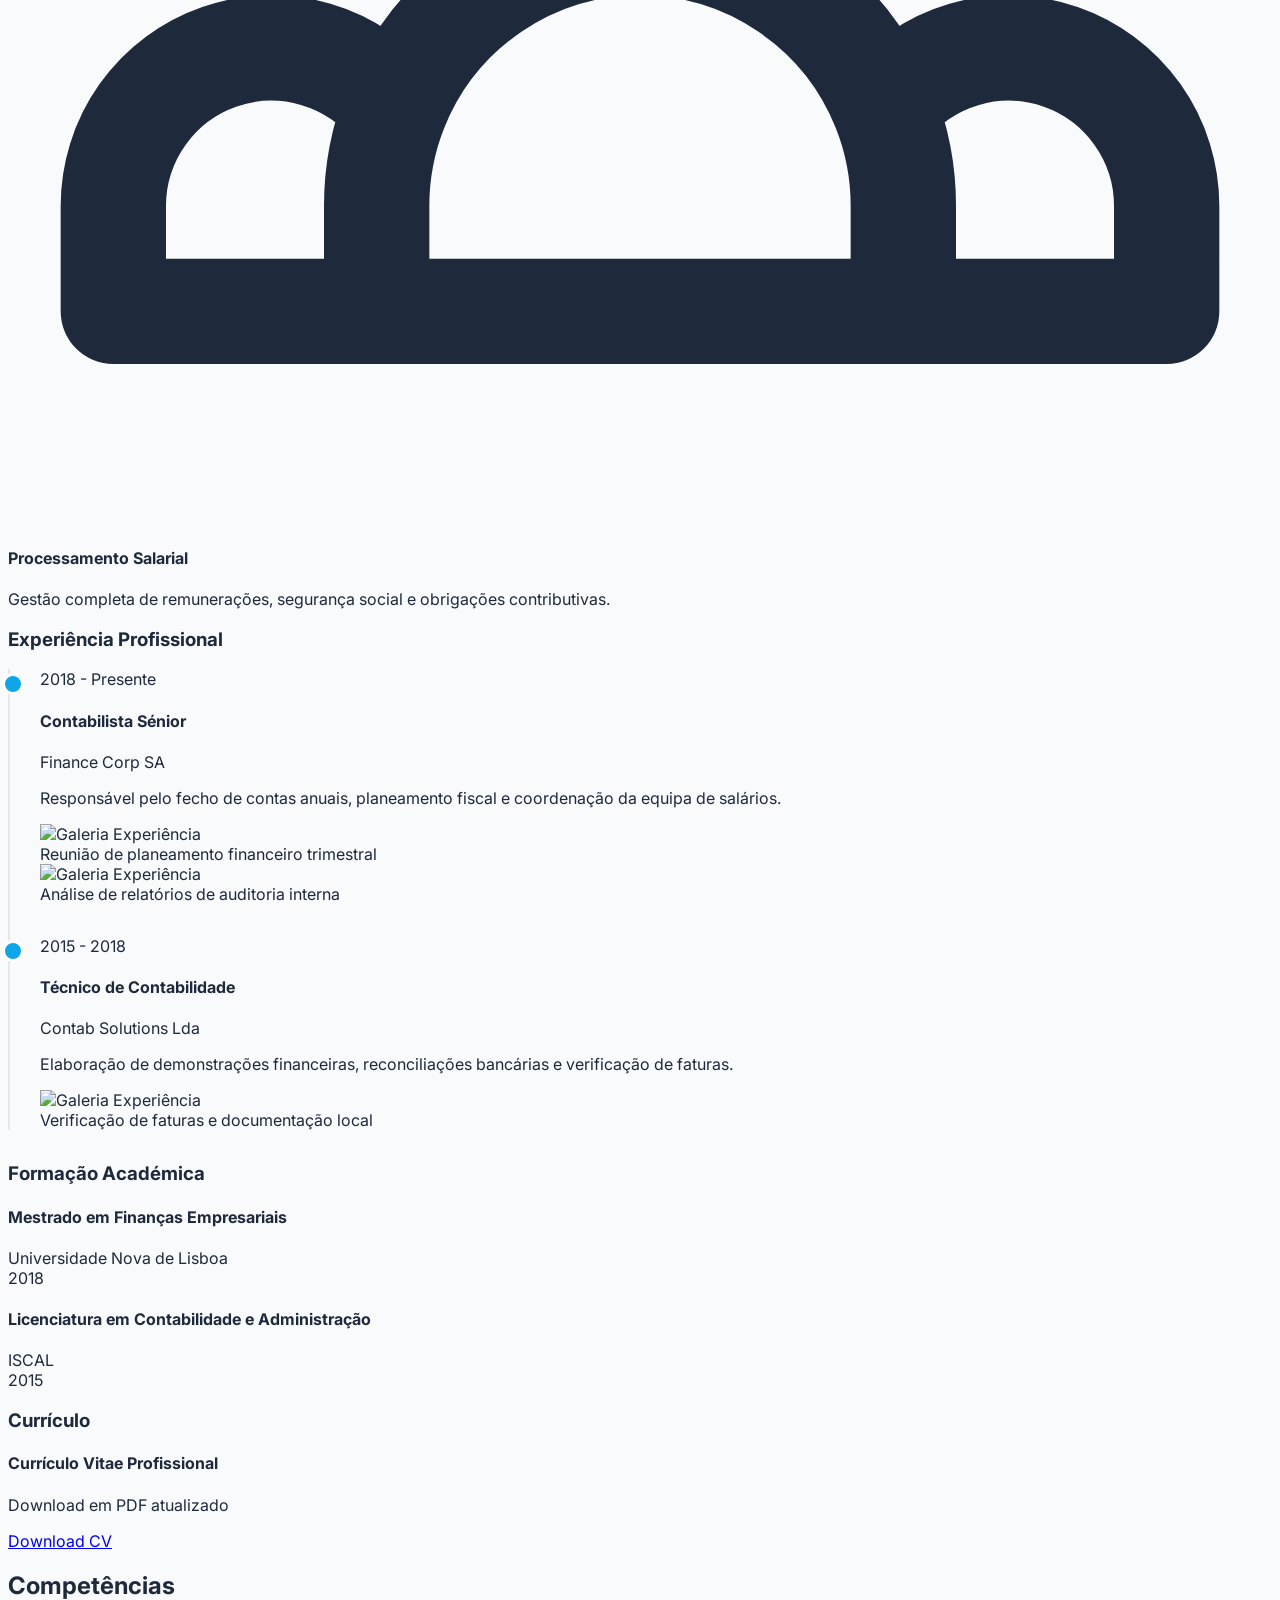
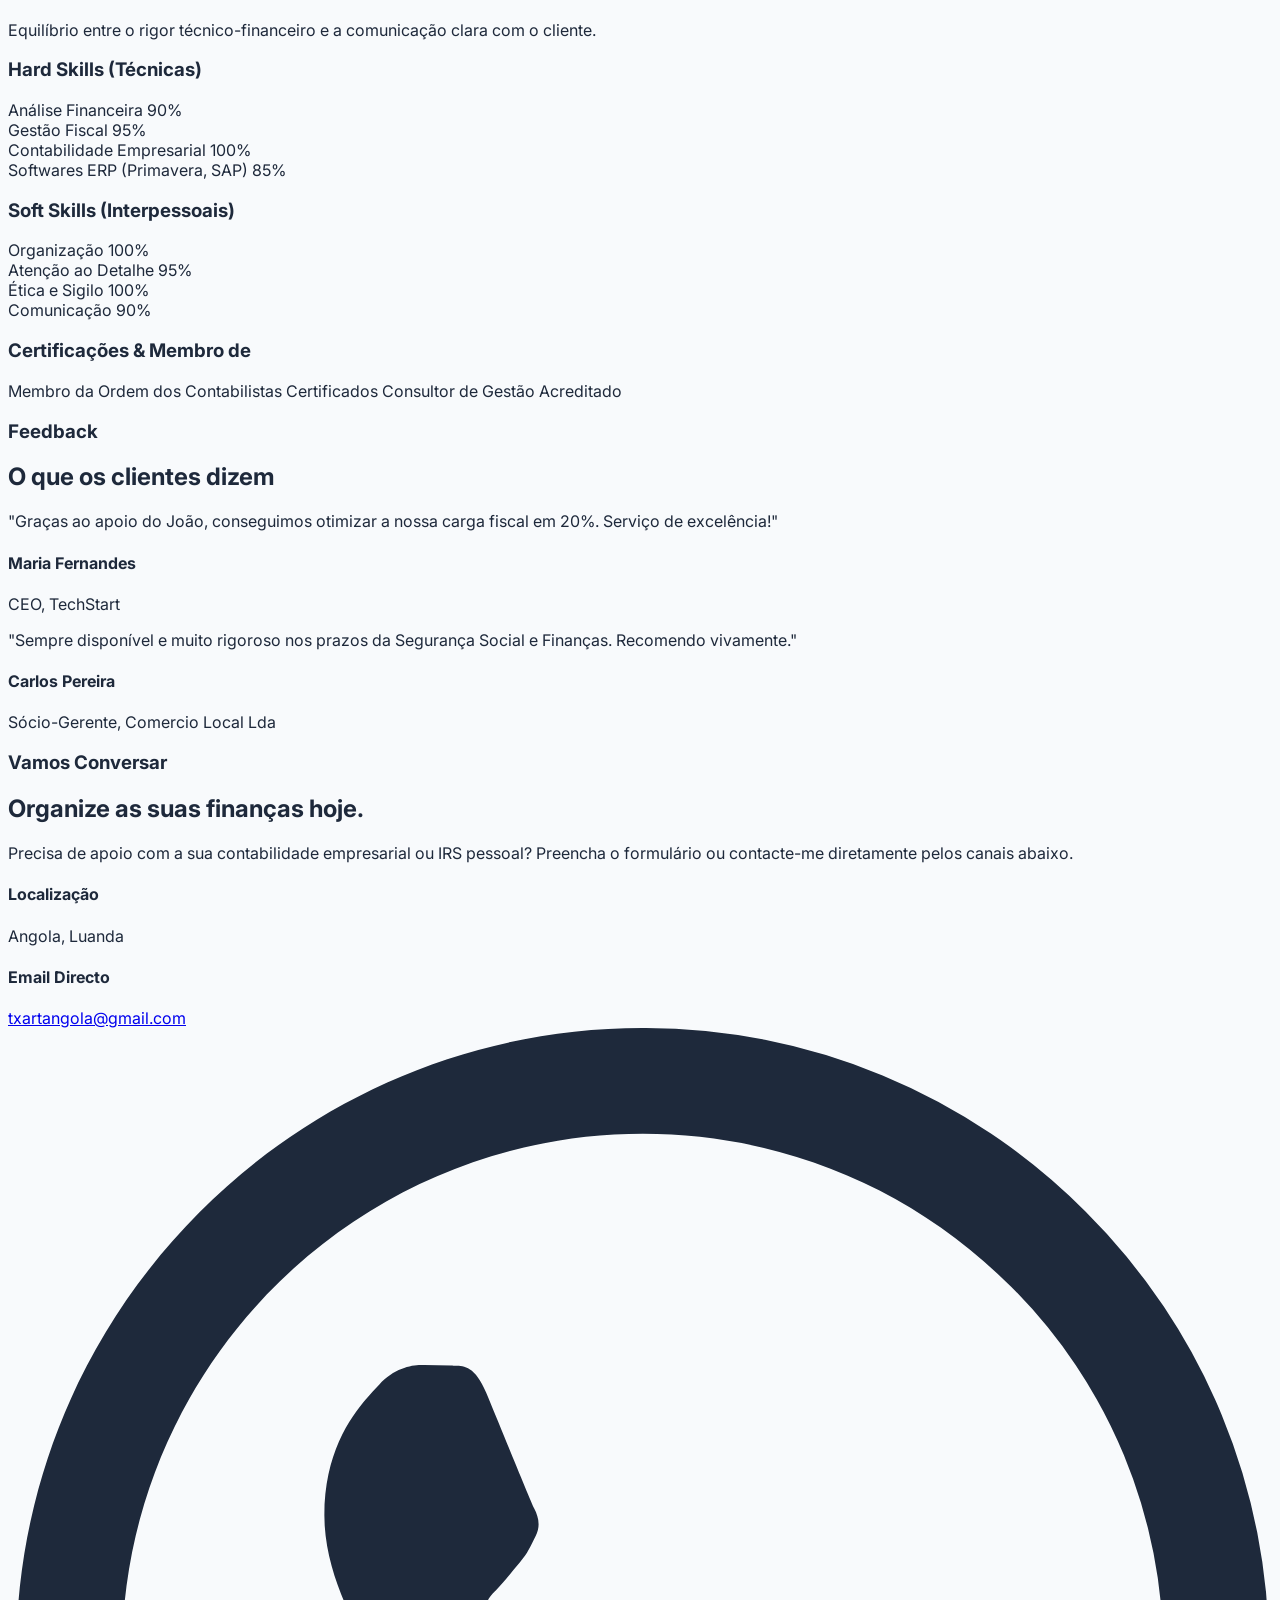
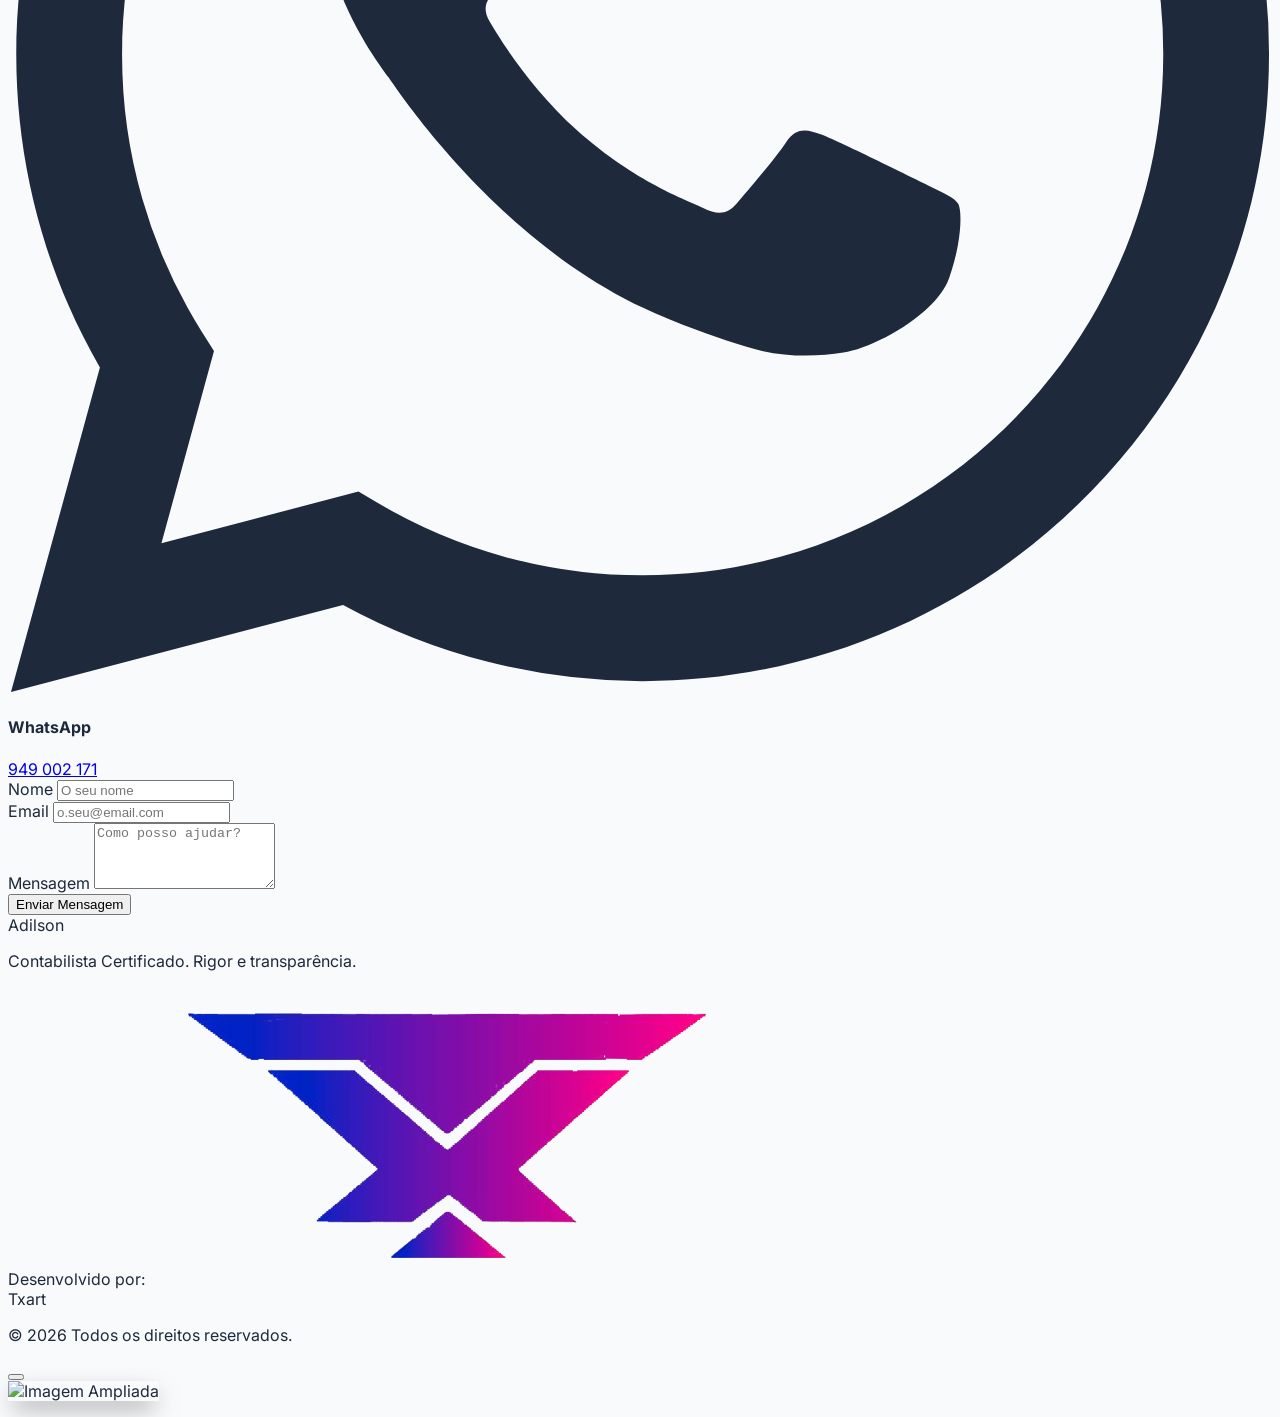
==== commit cdf4caea: "Edit: Alteração no frontend na sessão seriços, mudou-se o título para Bagagem Curricular" ====
--- a/index.html
+++ b/index.html
@@ -139,7 +139,7 @@
         <div class="max-w-7xl mx-auto px-4 sm:px-6 lg:px-8">
             <div class="text-center mb-16 fade-in">
                 <h3 class="text-brand-600 font-semibold tracking-wider uppercase text-sm mb-2">Especialidades</h3>
-                <h2 class="text-3xl font-bold text-slate-900">Os Nossos Serviços</h2>
+                <h2 class="text-3xl font-bold text-slate-900">Bagagem Curricular</h2>
             </div>
             <div id="services-grid" class="grid grid-cols-1 md:grid-cols-2 lg:grid-cols-4 gap-8">
                 <!-- Services Cards will be injected by JS -->
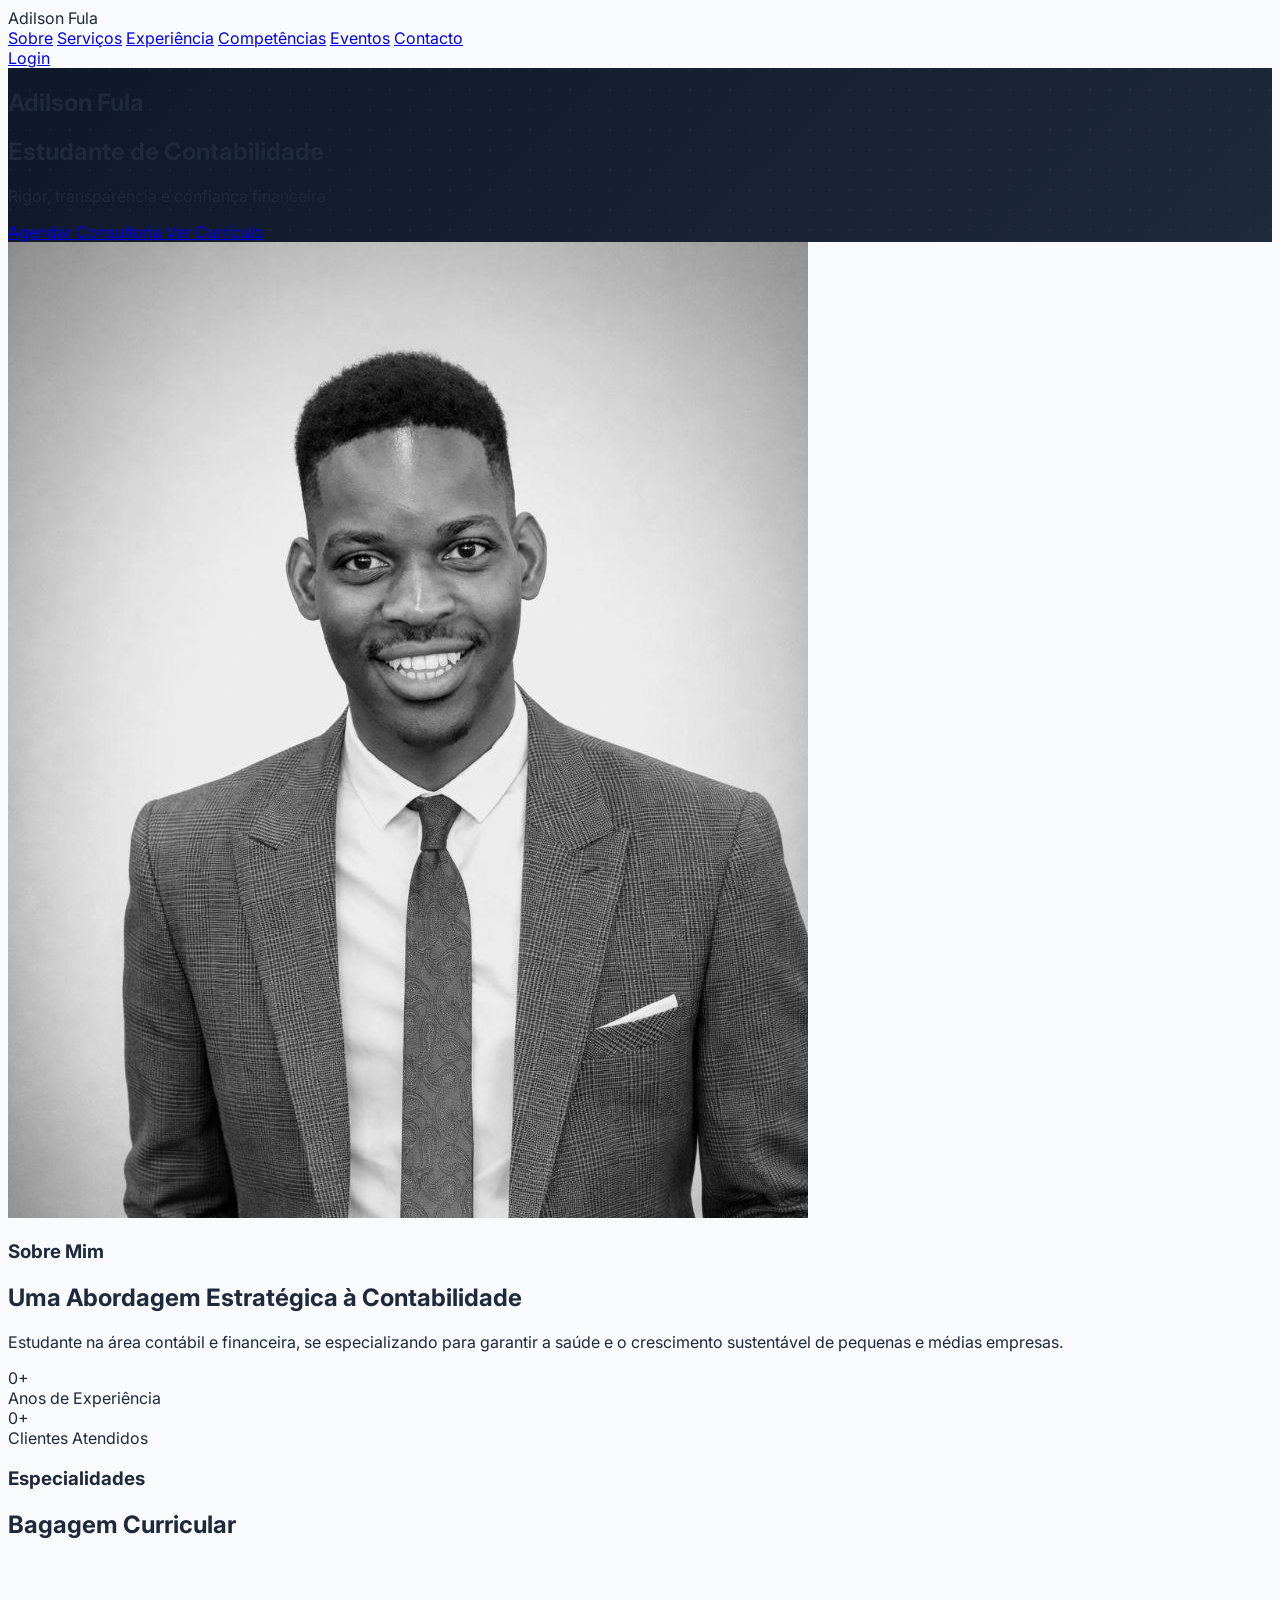
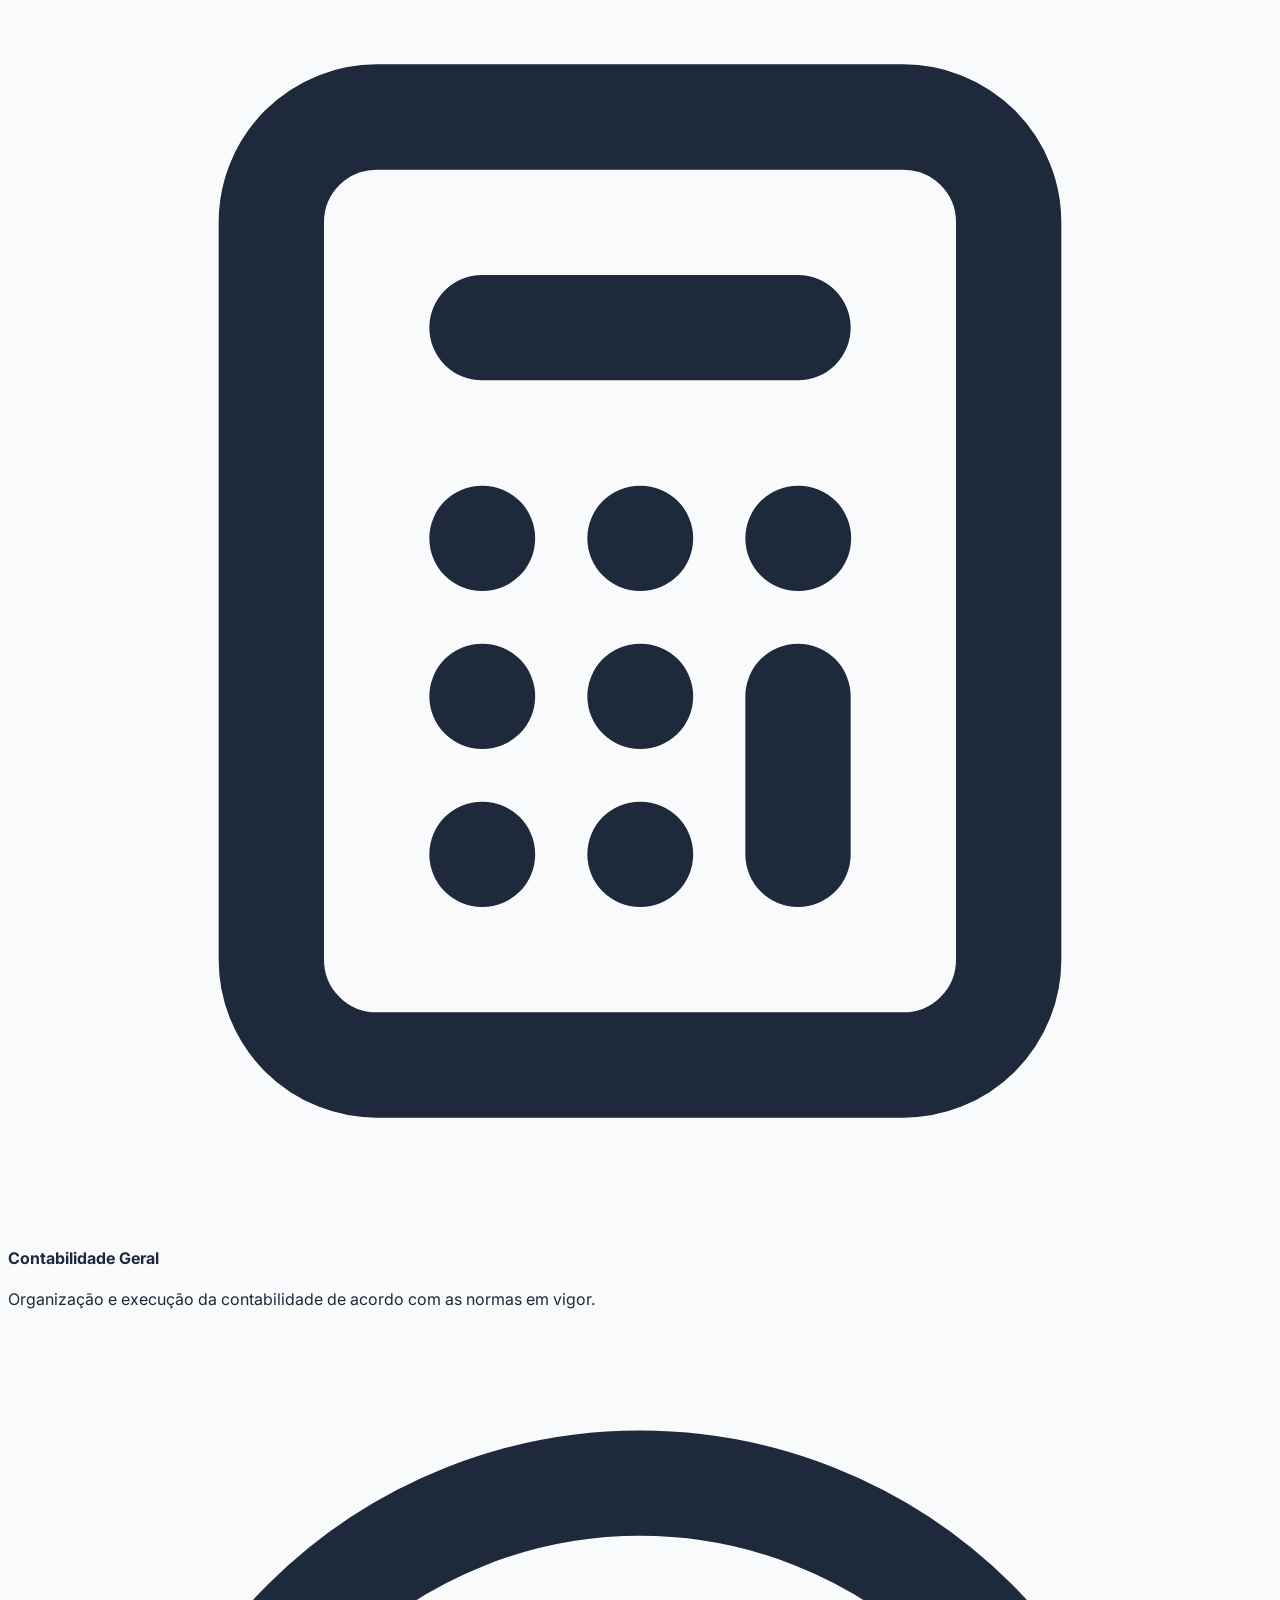
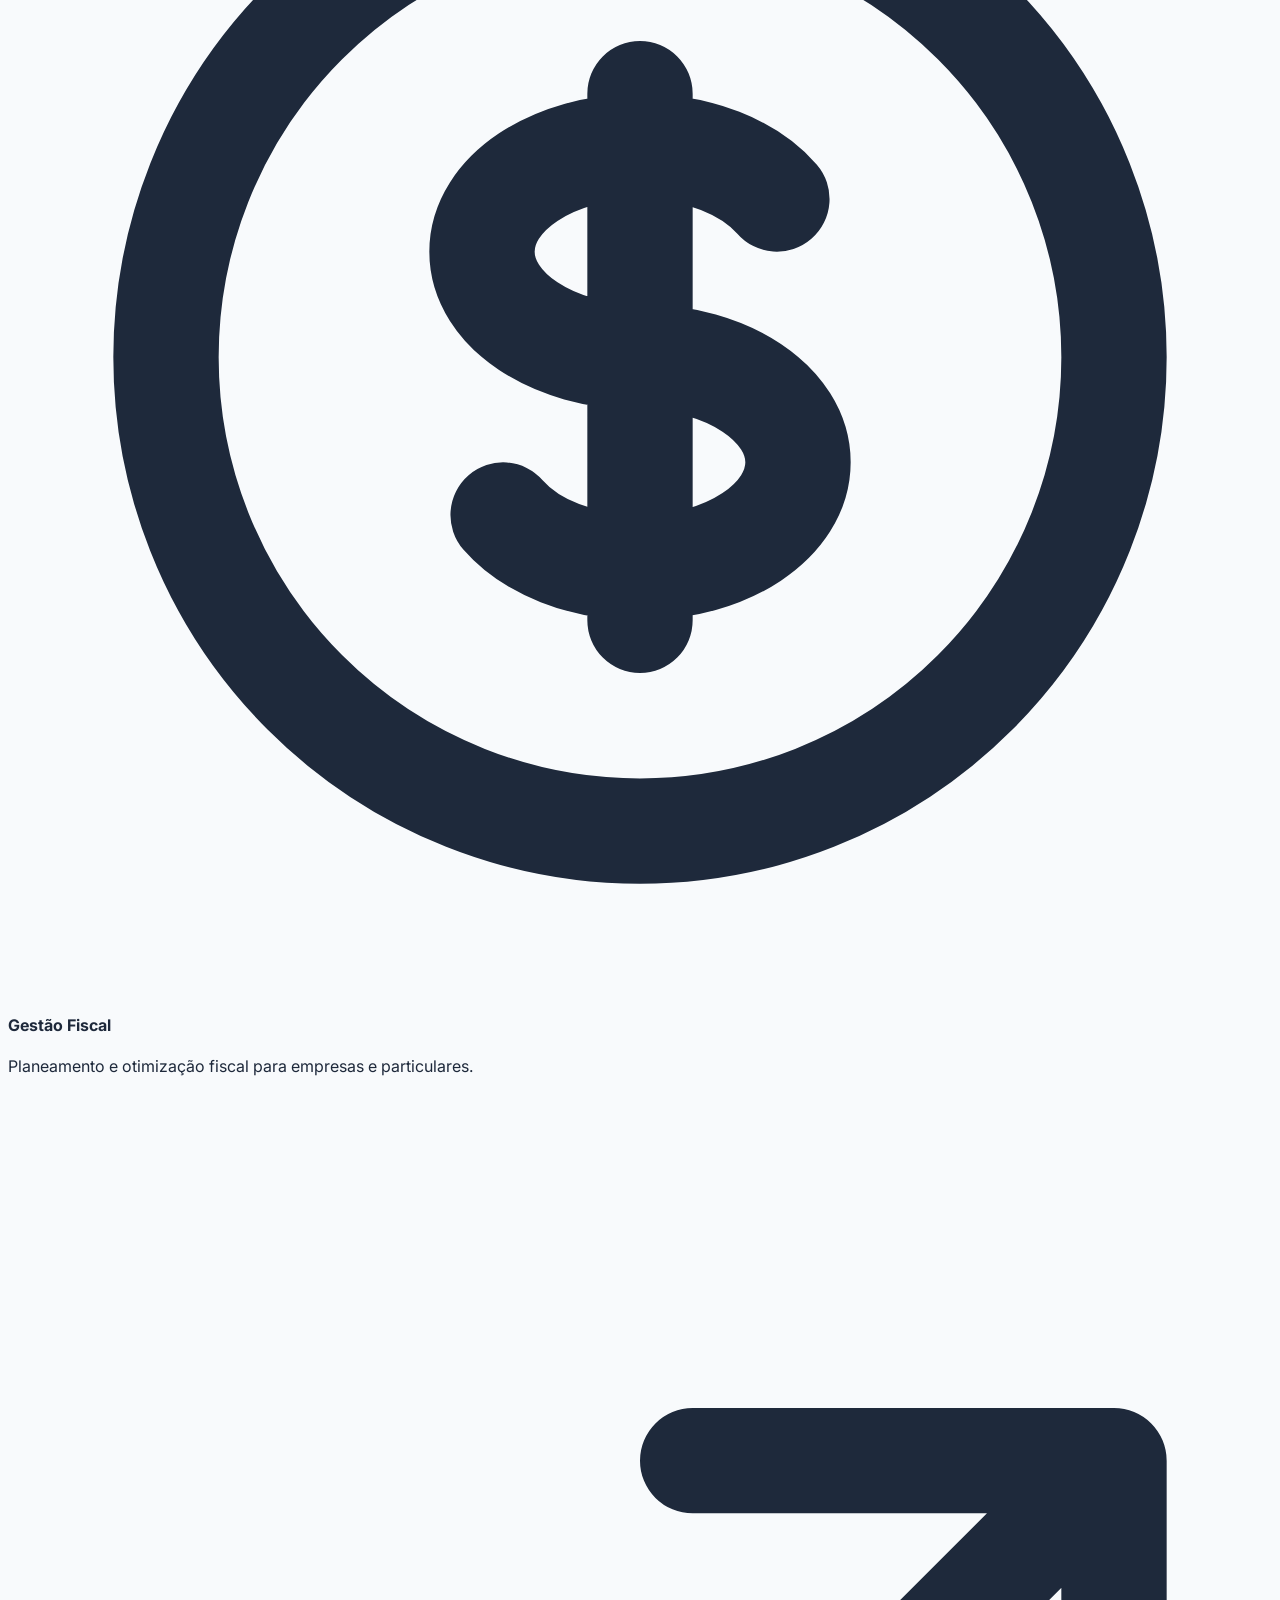
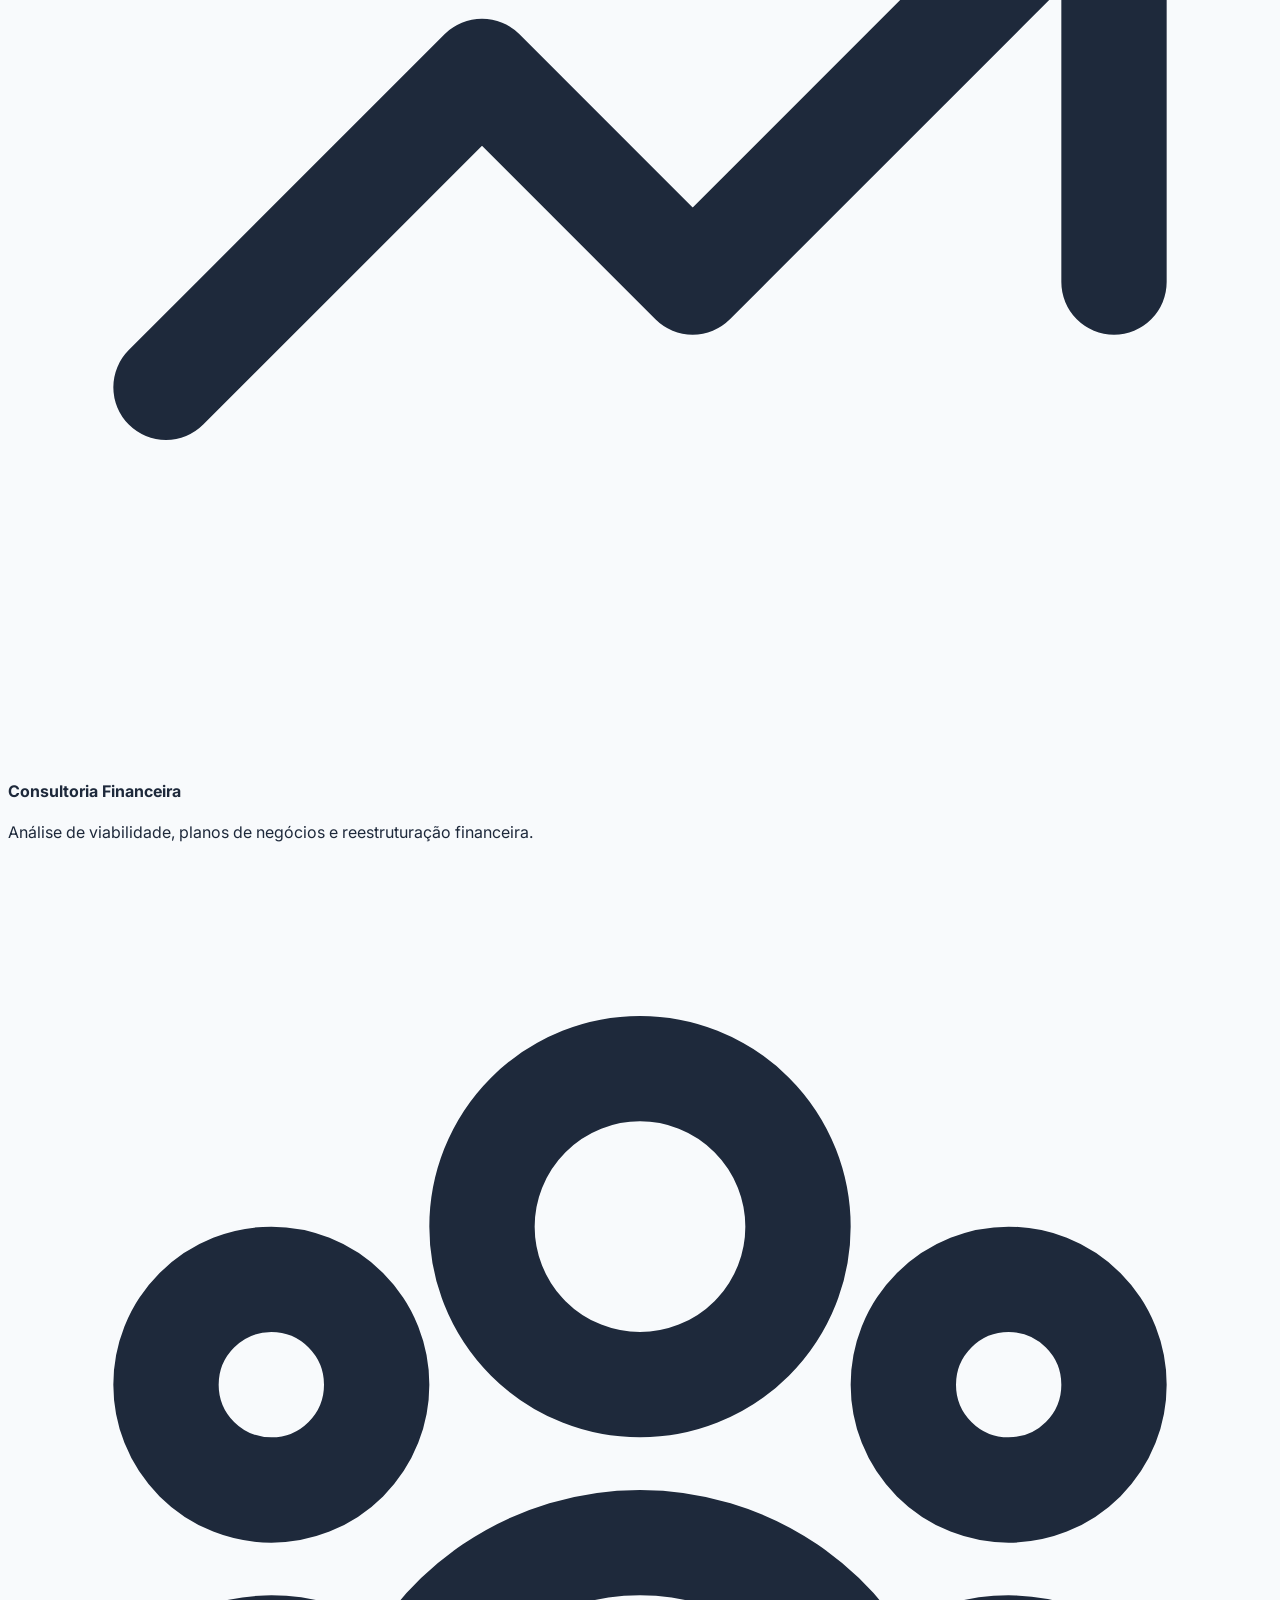
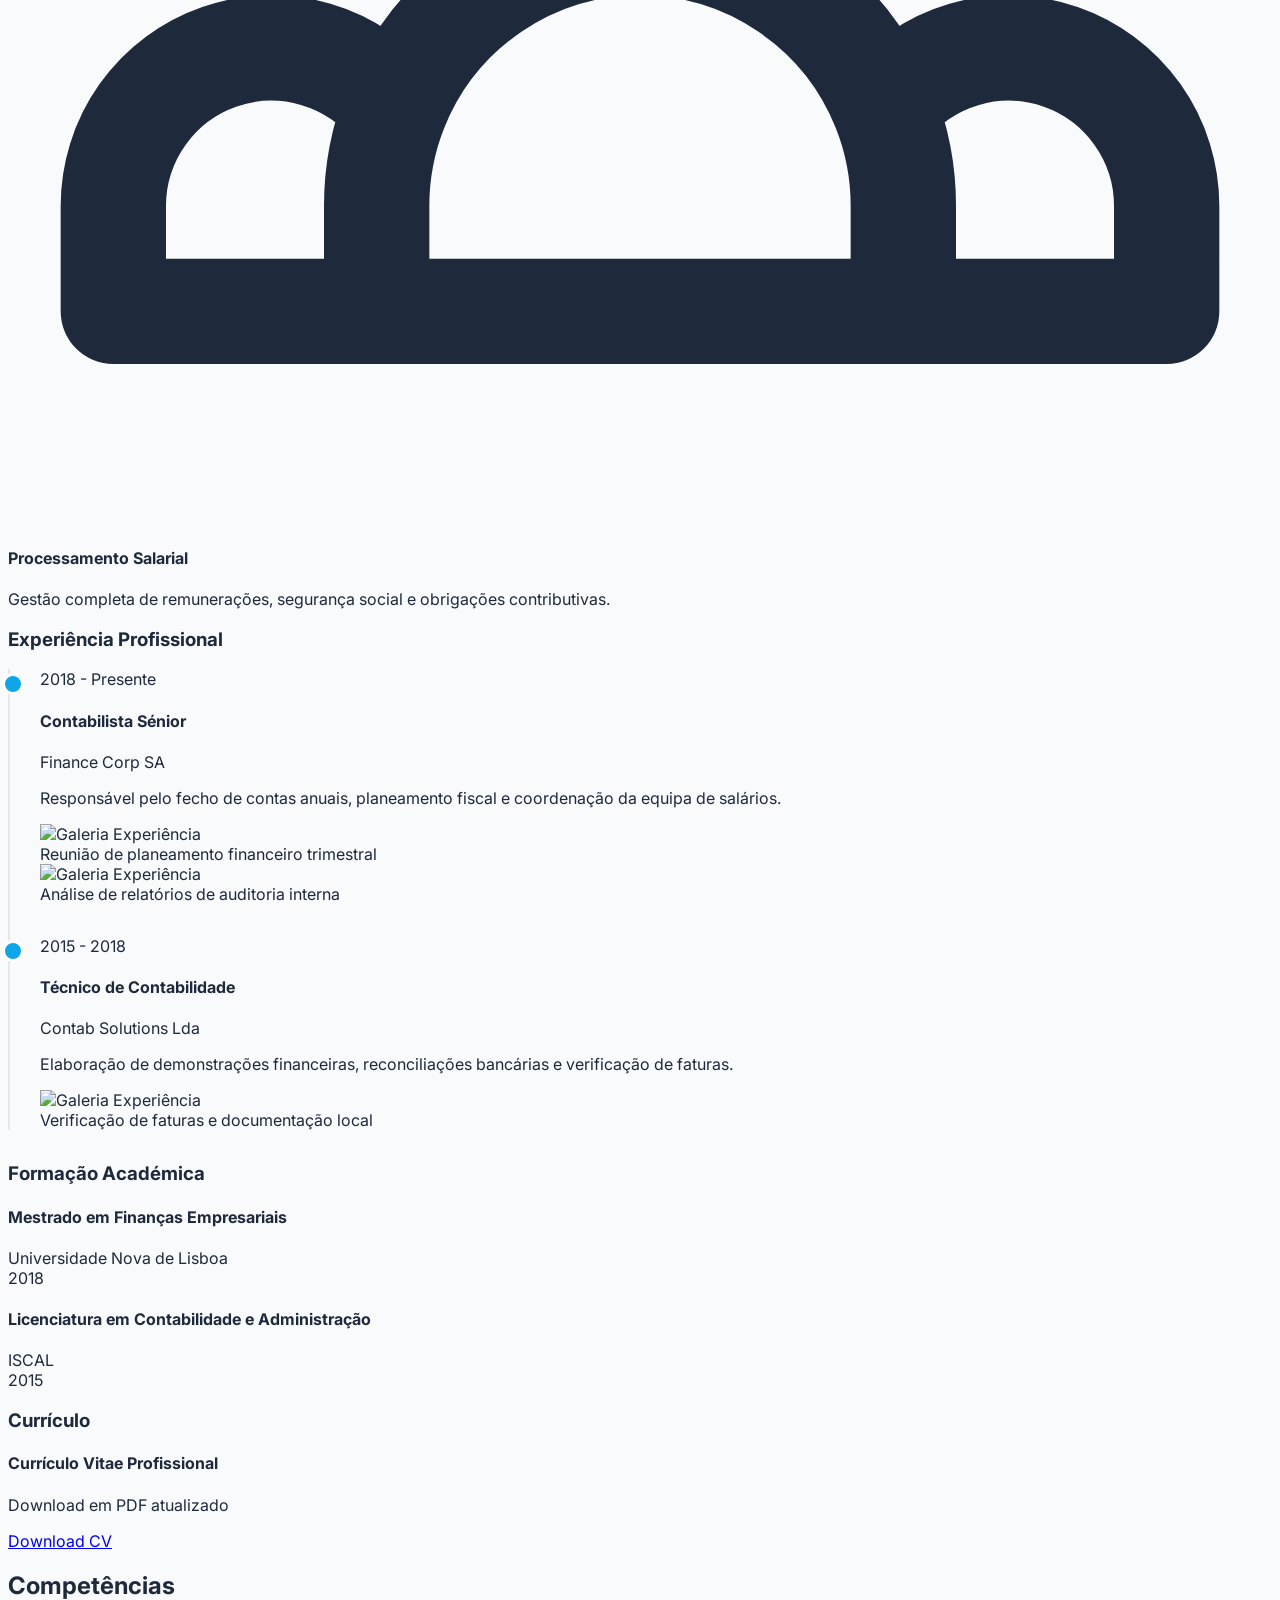
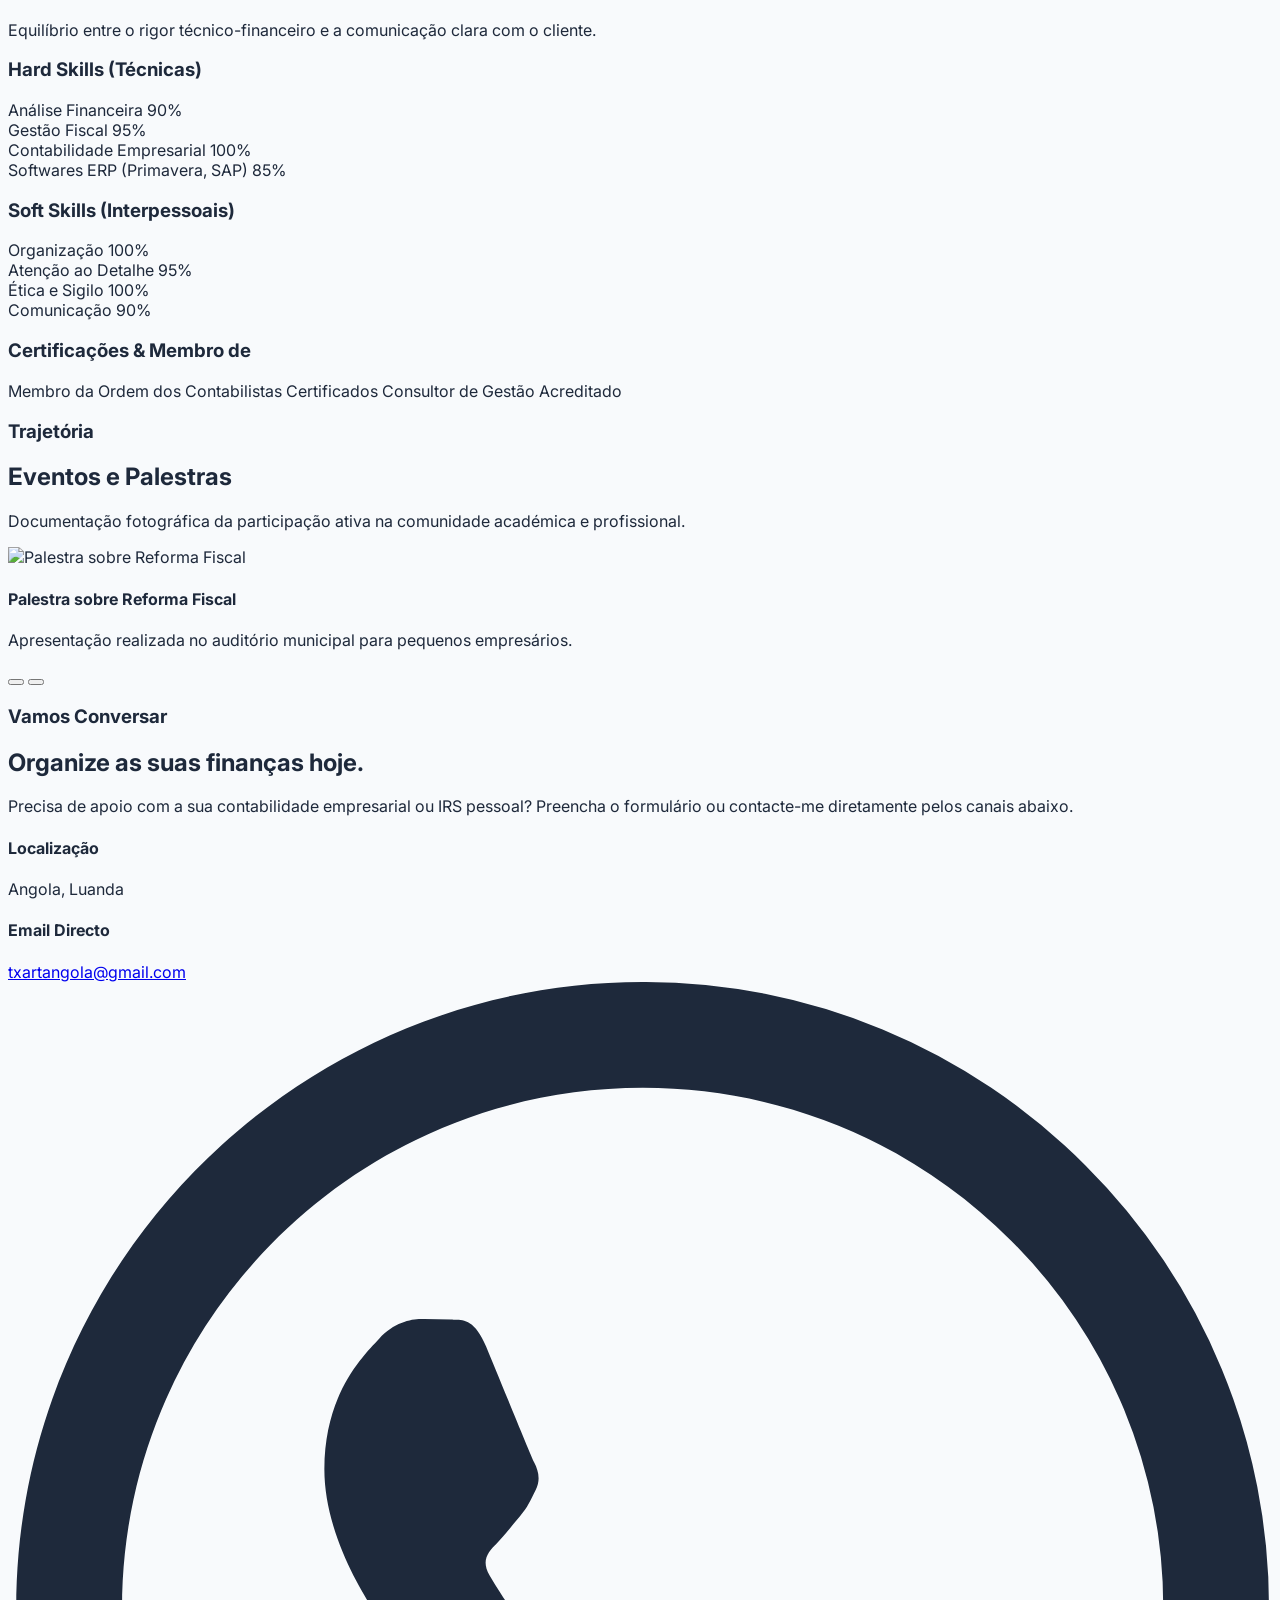
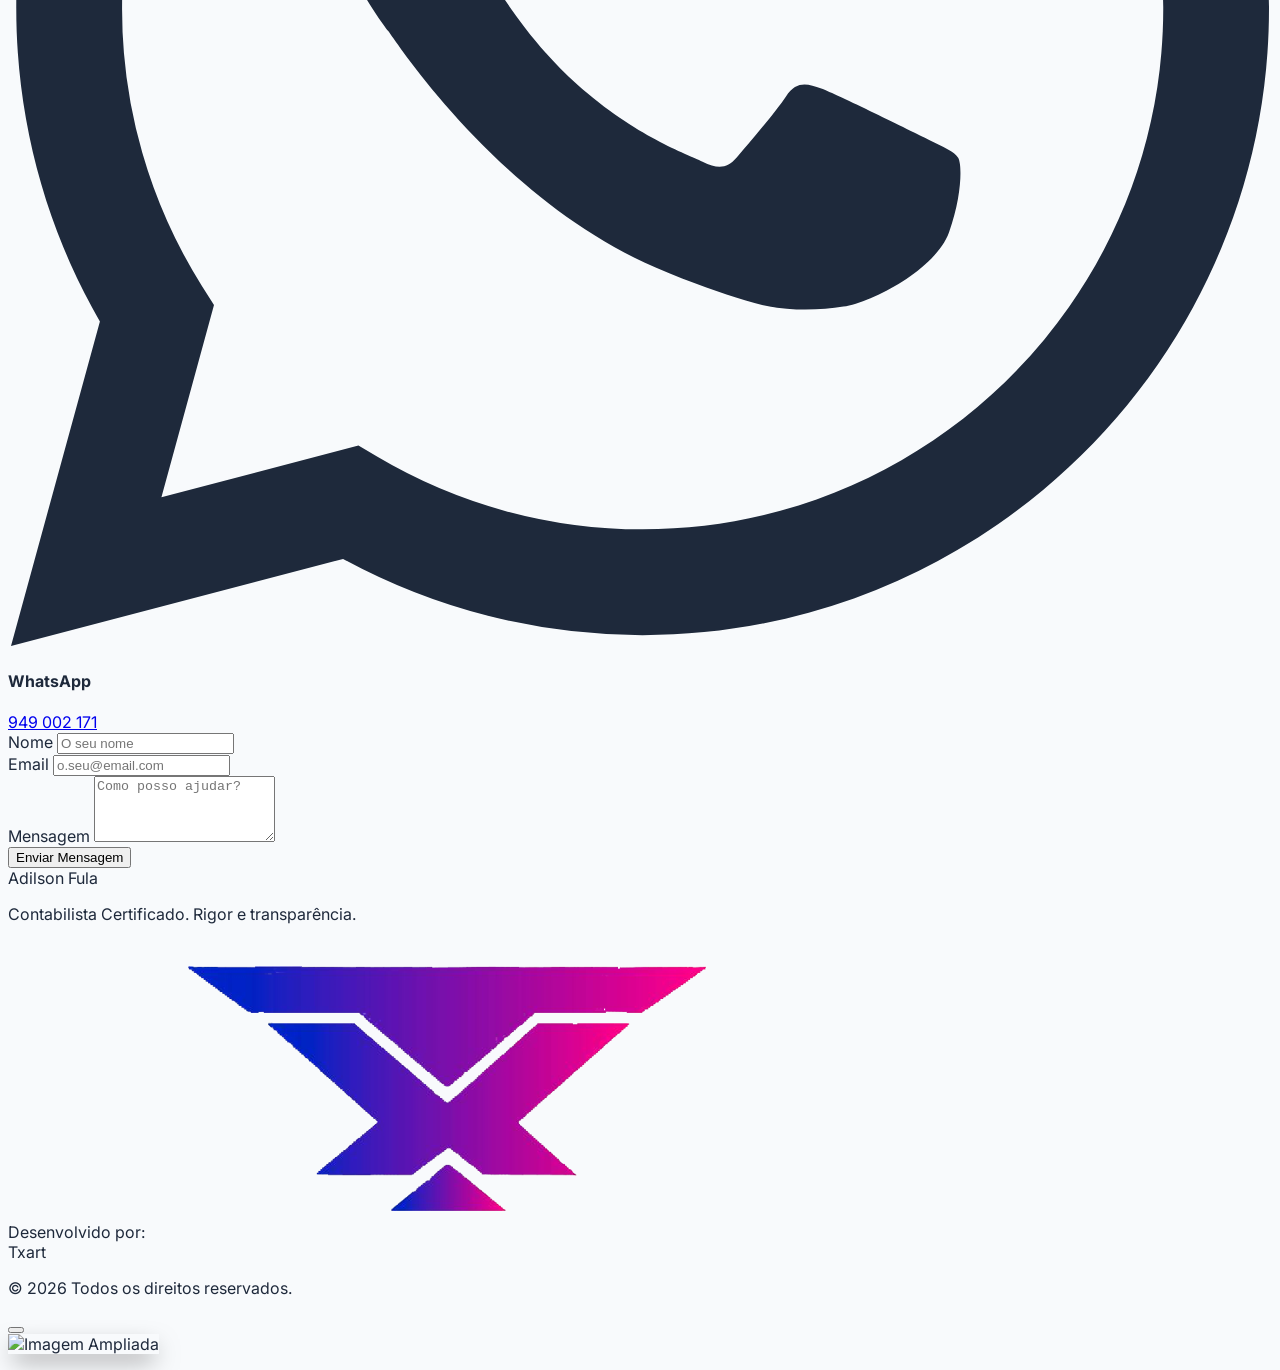
==== commit 43e2392e: "feat: Implement Events gallery carousel and dynamic Skills management" ====
--- a/index.html
+++ b/index.html
@@ -53,6 +53,8 @@
                         class="text-slate-600 hover:text-brand-600 font-medium transition-colors">Experiência</a>
                     <a href="#competencias"
                         class="text-slate-600 hover:text-brand-600 font-medium transition-colors">Competências</a>
+                    <a href="#eventos"
+                        class="text-slate-600 hover:text-brand-600 font-medium transition-colors">Eventos</a>
                     <a href="#contacto"
                         class="text-slate-600 hover:text-brand-600 font-medium transition-colors">Contacto</a>
                 </nav>
@@ -230,15 +232,28 @@
         </div>
     </section>
 
-    <!-- Secção: Testemunhos -->
-    <section class="py-20 bg-slate-50">
+    <!-- Secção: Galeria de Eventos -->
+    <section id="eventos" class="py-20 bg-slate-50">
         <div class="max-w-7xl mx-auto px-4 sm:px-6 lg:px-8">
             <div class="text-center mb-16 fade-in">
-                <h3 class="text-brand-600 font-semibold tracking-wider uppercase text-sm mb-2">Feedback</h3>
-                <h2 class="text-3xl font-bold text-slate-900">O que os clientes dizem</h2>
-            </div>
-            <div id="testimonials-grid" class="grid grid-cols-1 md:grid-cols-2 gap-8 fade-in delay-100">
-                <!-- Testimonials injected -->
+                <h3 class="text-brand-600 font-semibold tracking-wider uppercase text-sm mb-2">Trajetória</h3>
+                <h2 class="text-3xl font-bold text-slate-900">Eventos e Palestras</h2>
+                <p class="text-slate-500 mt-4 max-w-2xl mx-auto italic text-sm">Documentação fotográfica da participação ativa na comunidade académica e profissional.</p>
+            </div>
+            
+            <!-- Carousel Container -->
+            <div class="relative group">
+                <div id="events-carousel" class="flex overflow-x-auto snap-x snap-mandatory no-scrollbar gap-6 pb-8 scroll-smooth">
+                    <!-- Events injected by JS -->
+                </div>
+                
+                <!-- Controls -->
+                <button id="prev-event" class="absolute left-0 top-1/2 -translate-y-1/2 bg-white/80 hover:bg-white text-slate-800 p-2 rounded-full shadow-lg opacity-0 group-hover:opacity-100 transition-opacity z-10 hidden md:block border border-slate-200 ml-2">
+                    <i data-lucide="chevron-left" class="w-6 h-6"></i>
+                </button>
+                <button id="next-event" class="absolute right-0 top-1/2 -translate-y-1/2 bg-white/80 hover:bg-white text-slate-800 p-2 rounded-full shadow-lg opacity-0 group-hover:opacity-100 transition-opacity z-10 hidden md:block border border-slate-200 mr-2">
+                    <i data-lucide="chevron-right" class="w-6 h-6"></i>
+                </button>
             </div>
         </div>
     </section>
--- a/css/style.css
+++ b/css/style.css
@@ -111,3 +111,12 @@
     max-height: 80vh;
     box-shadow: 0 10px 25px -5px rgba(0, 0, 0, 0.5);
 }
+
+/* Carousel No-Scrollbar Utility */
+.no-scrollbar::-webkit-scrollbar {
+    display: none;
+}
+.no-scrollbar {
+    -ms-overflow-style: none;  /* IE and Edge */
+    scrollbar-width: none;  /* Firefox */
+}
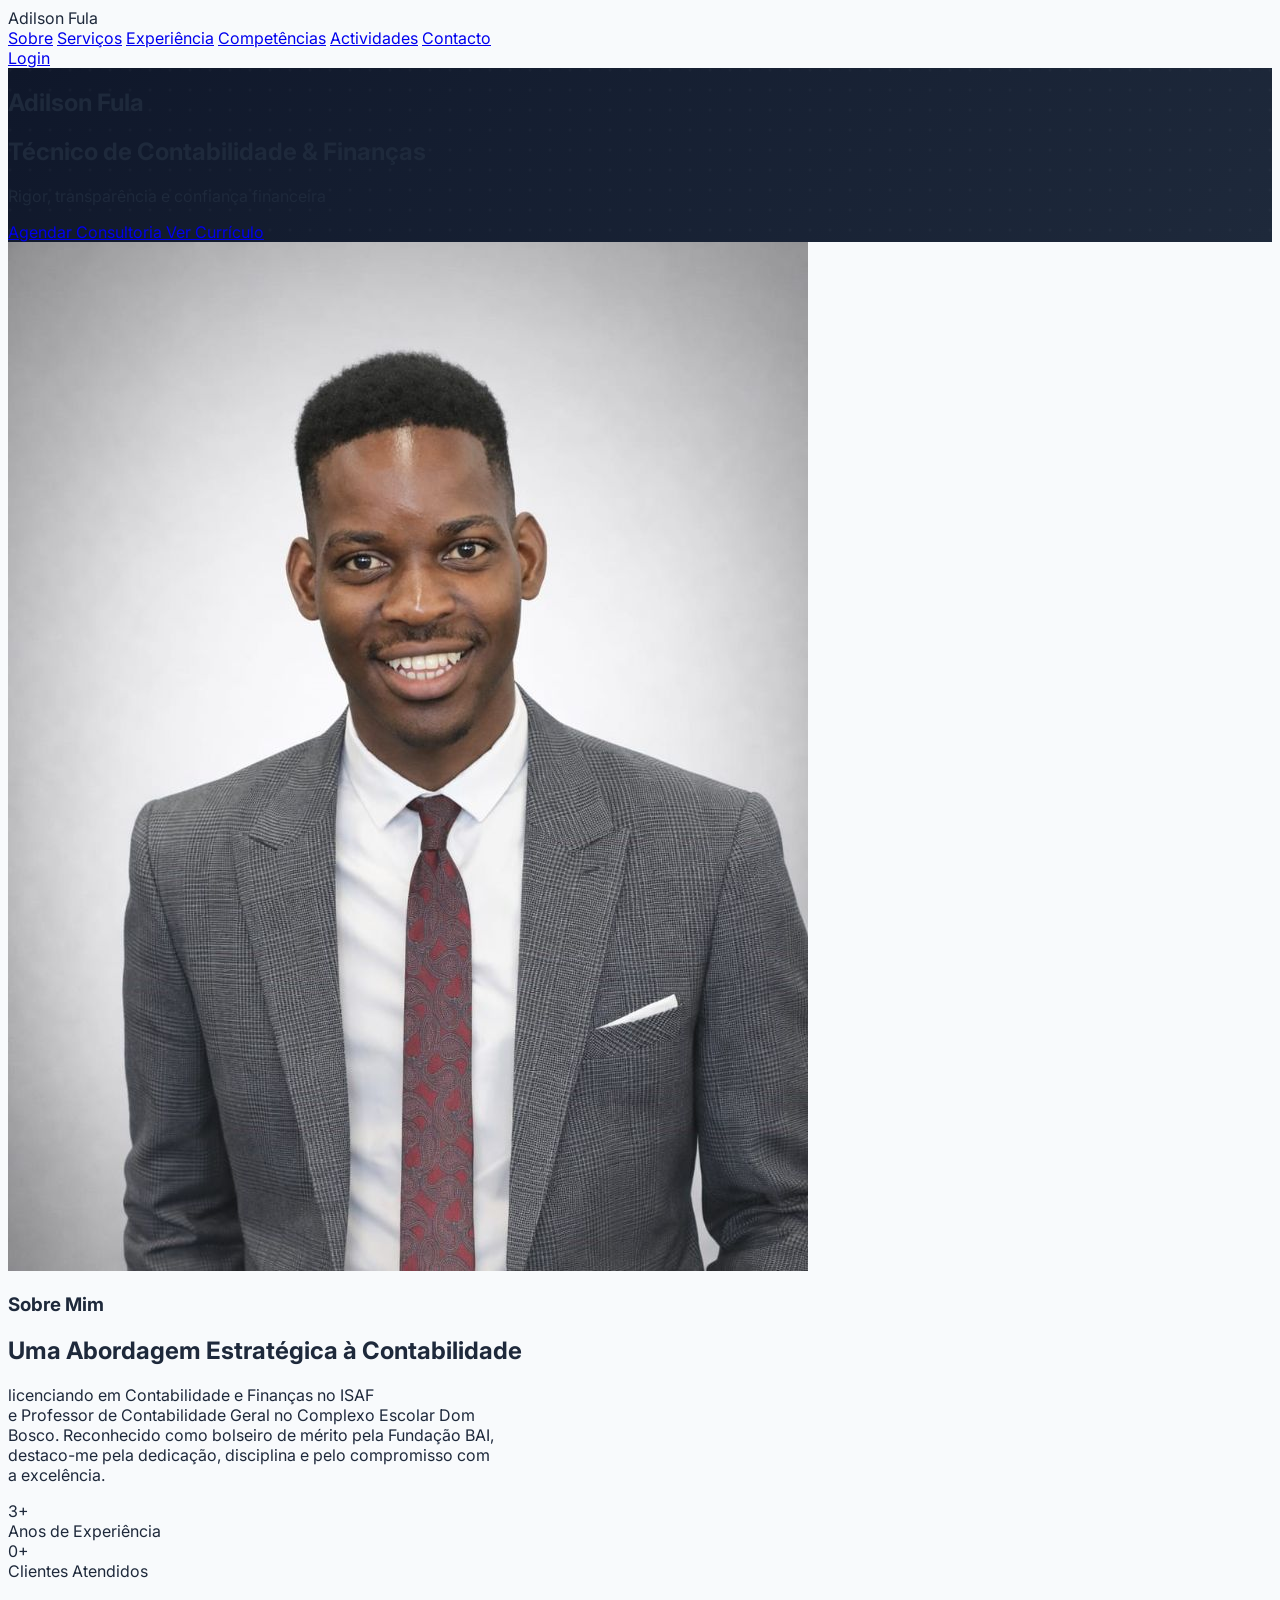
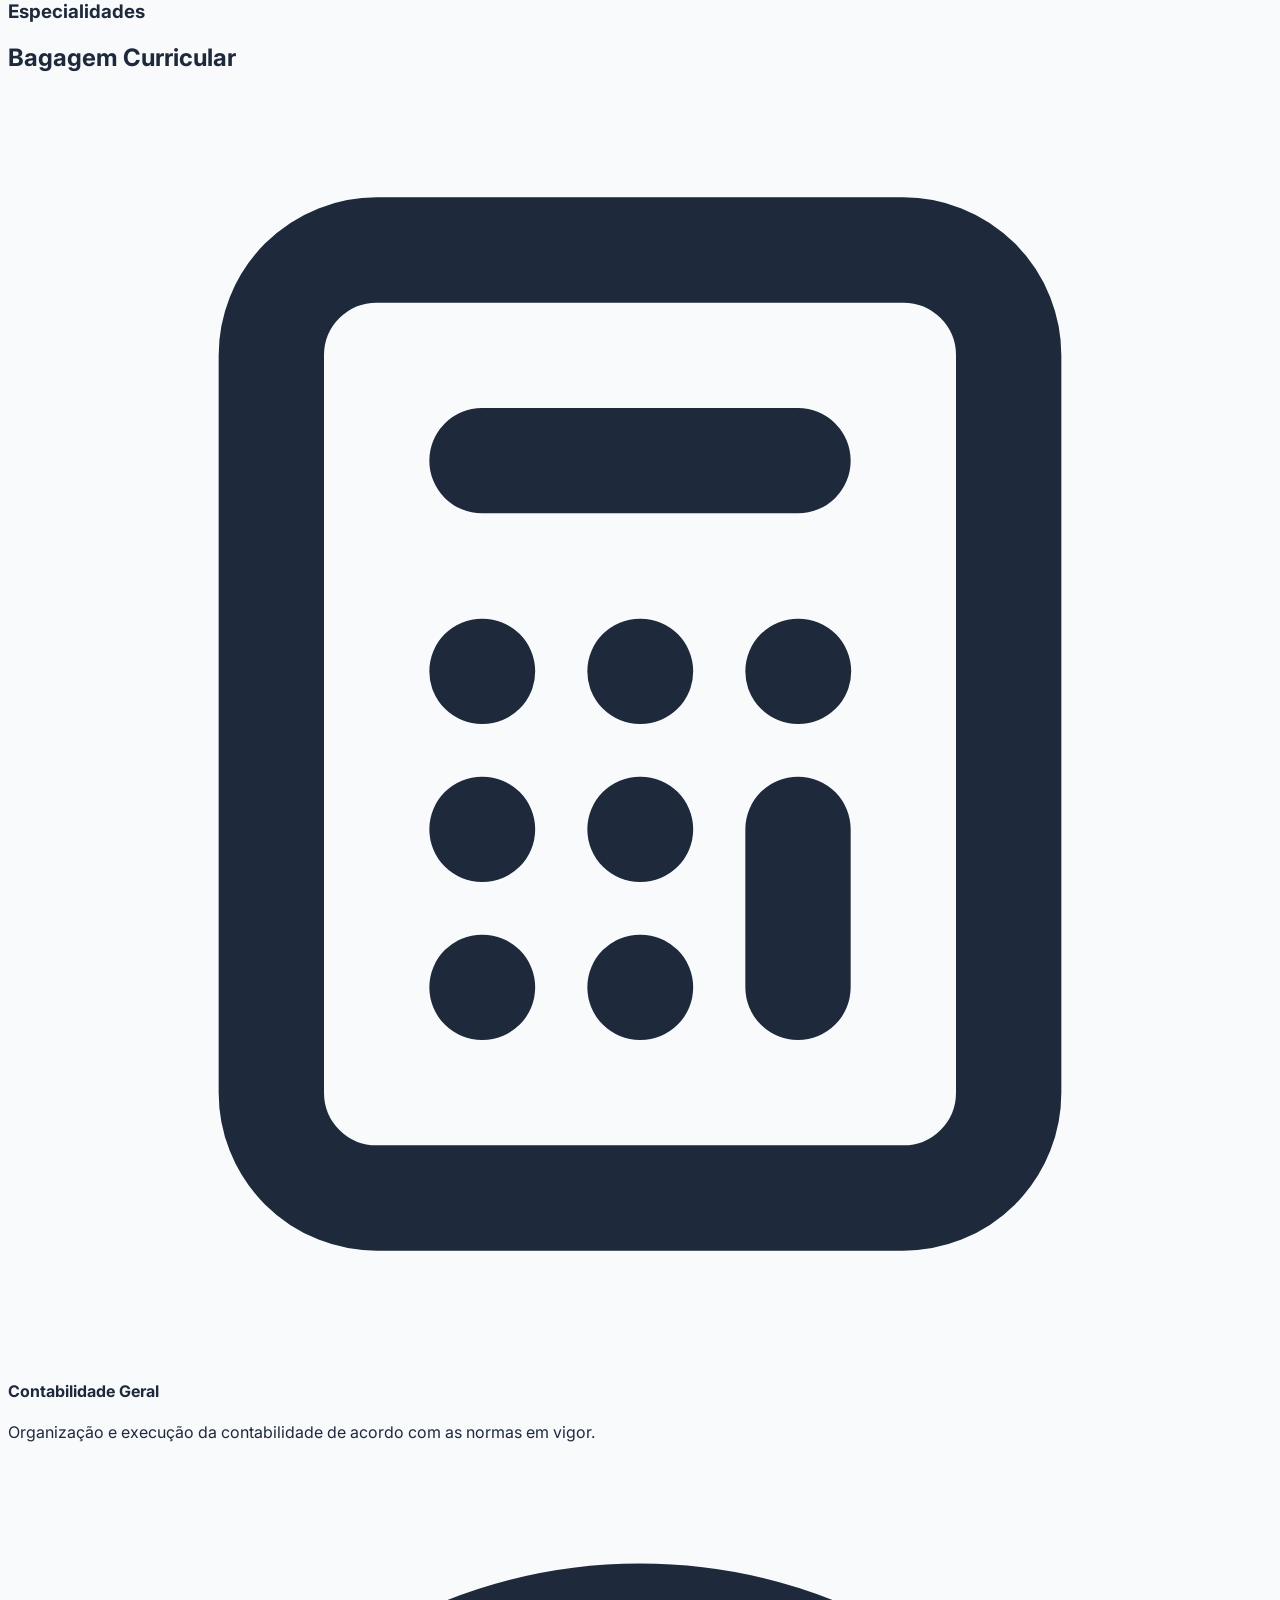
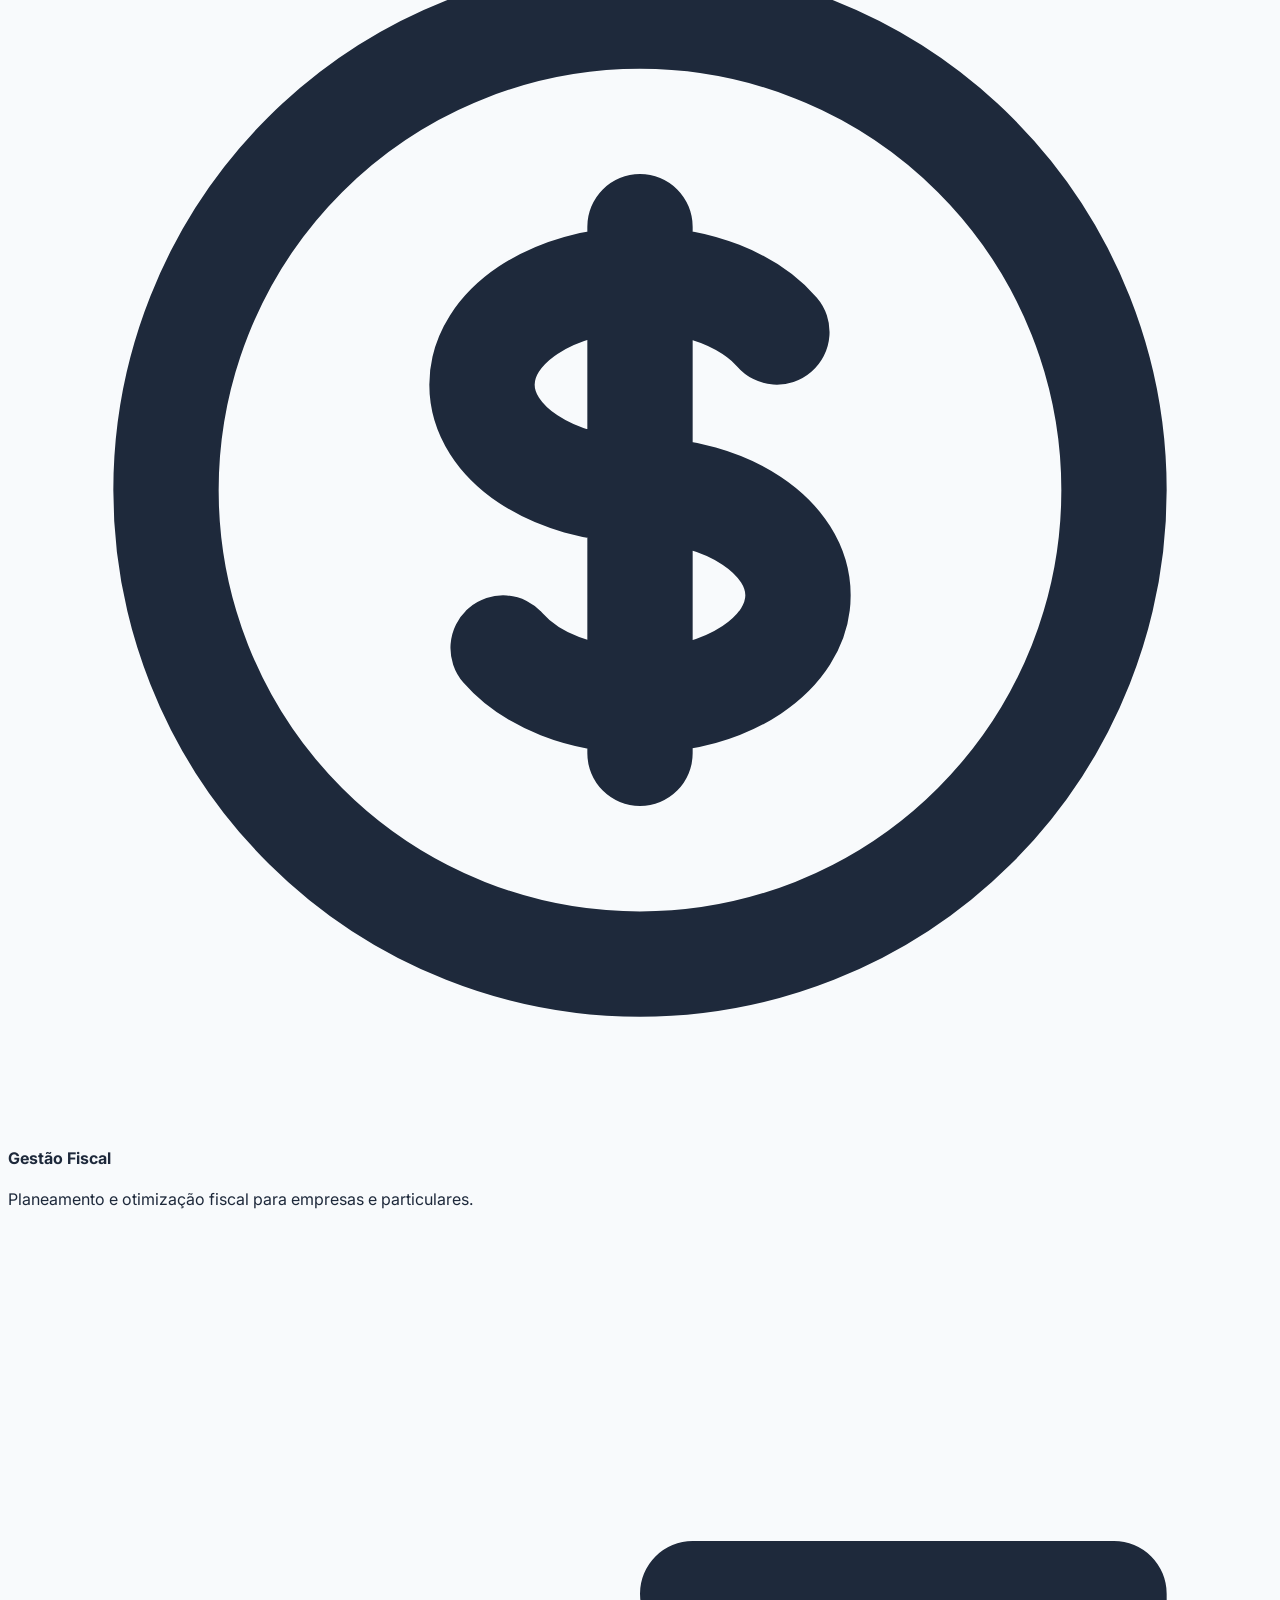
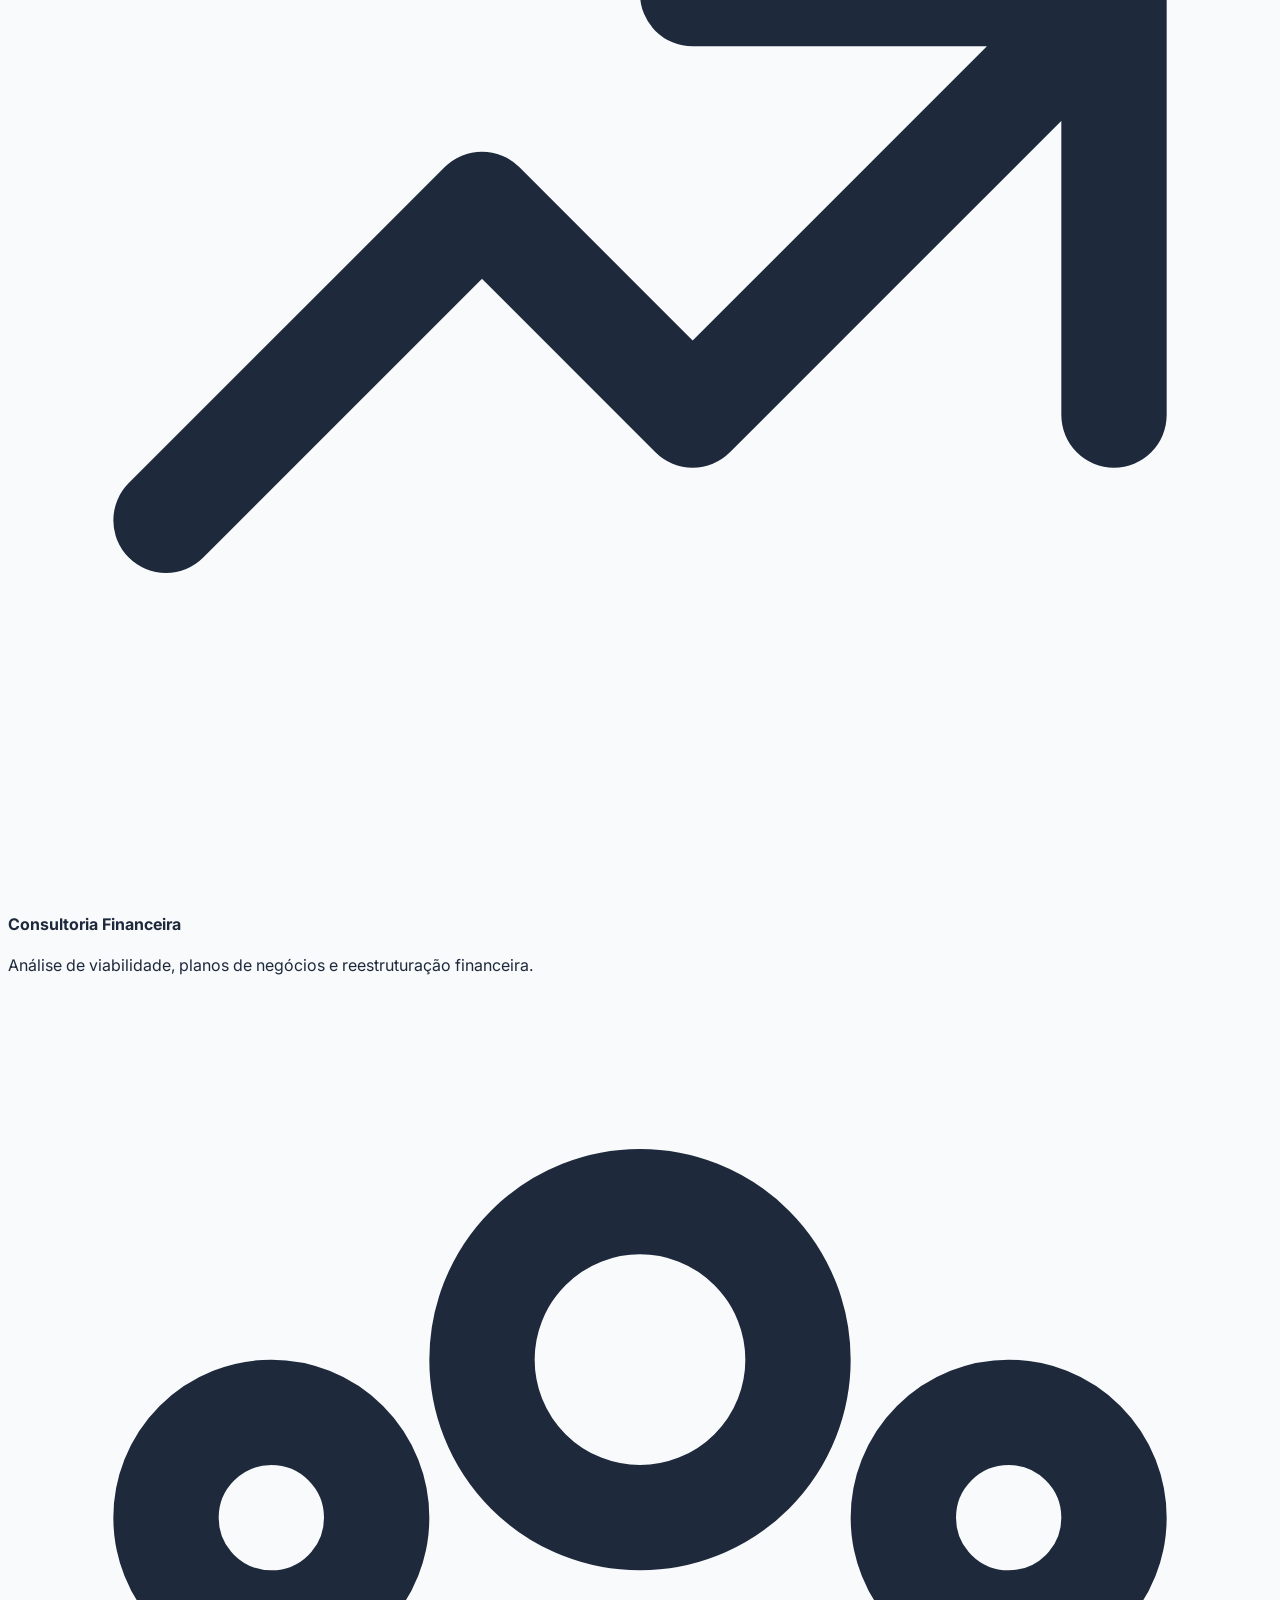
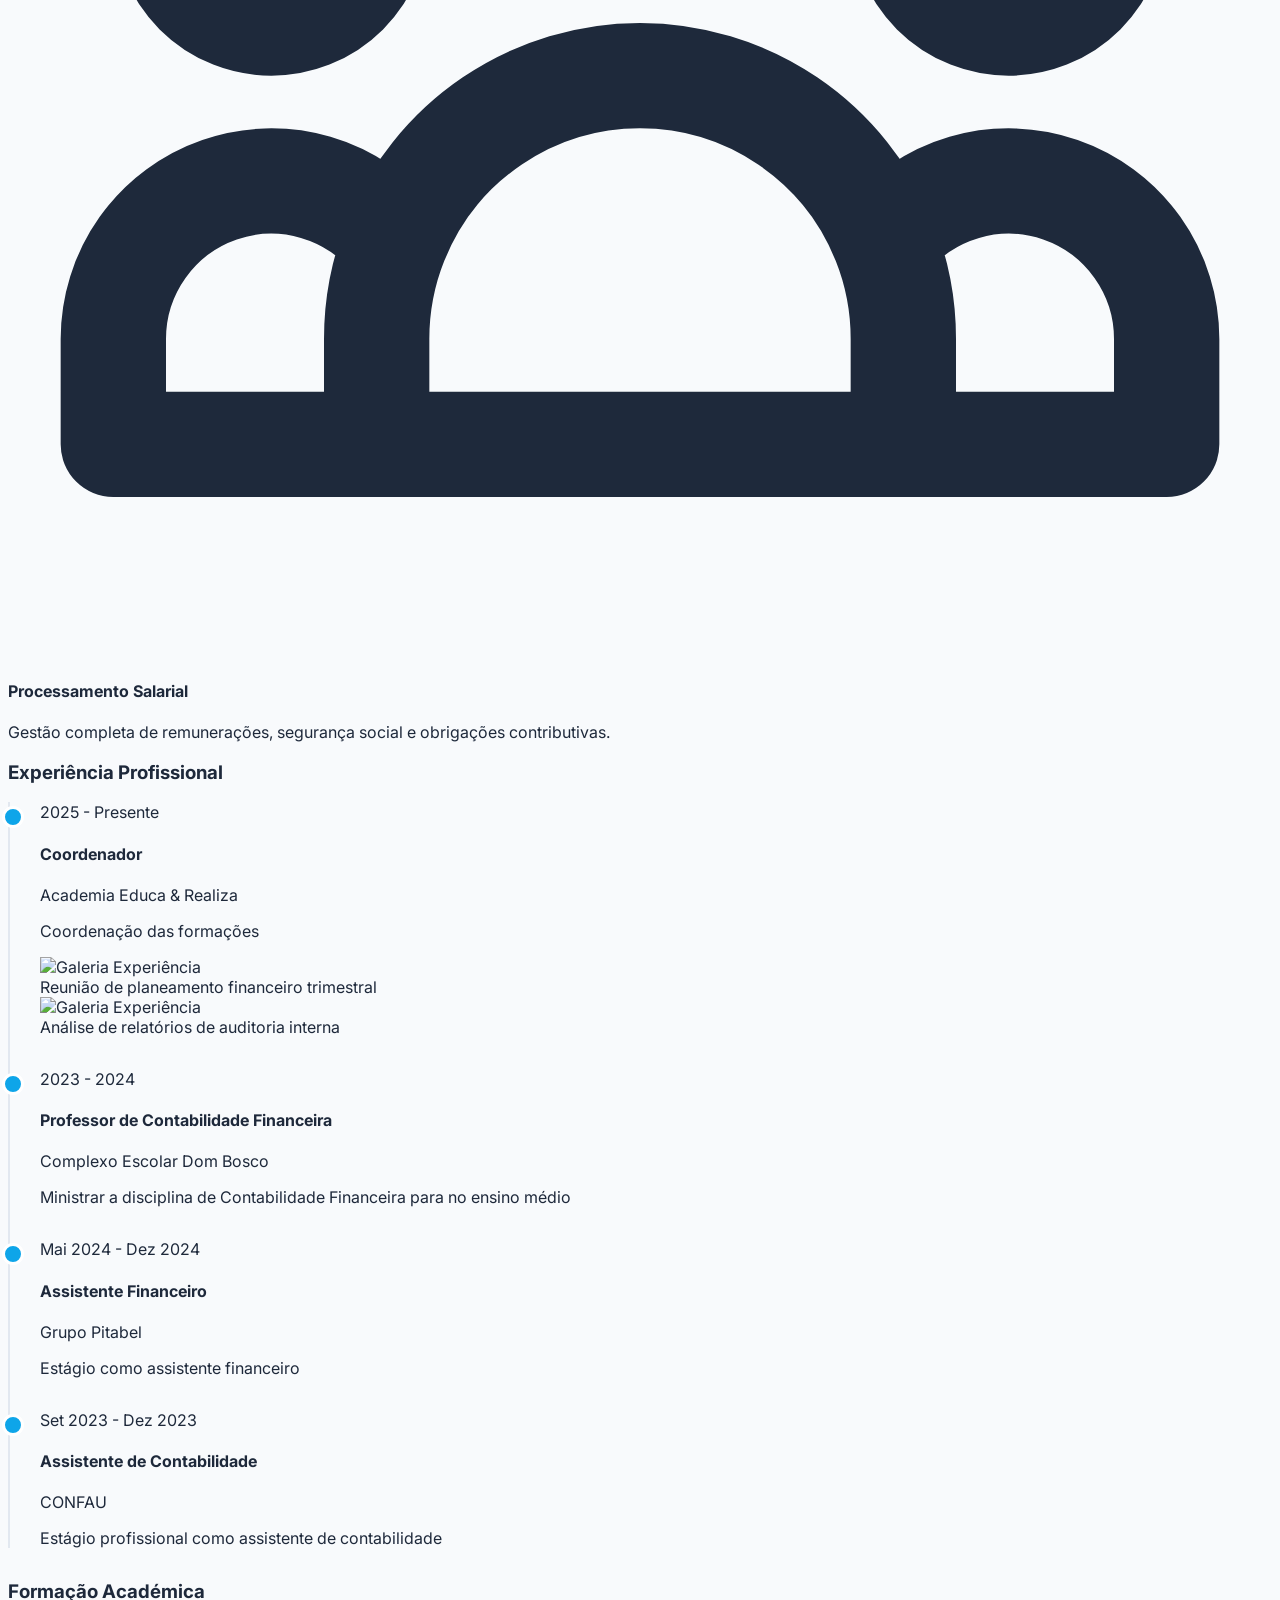
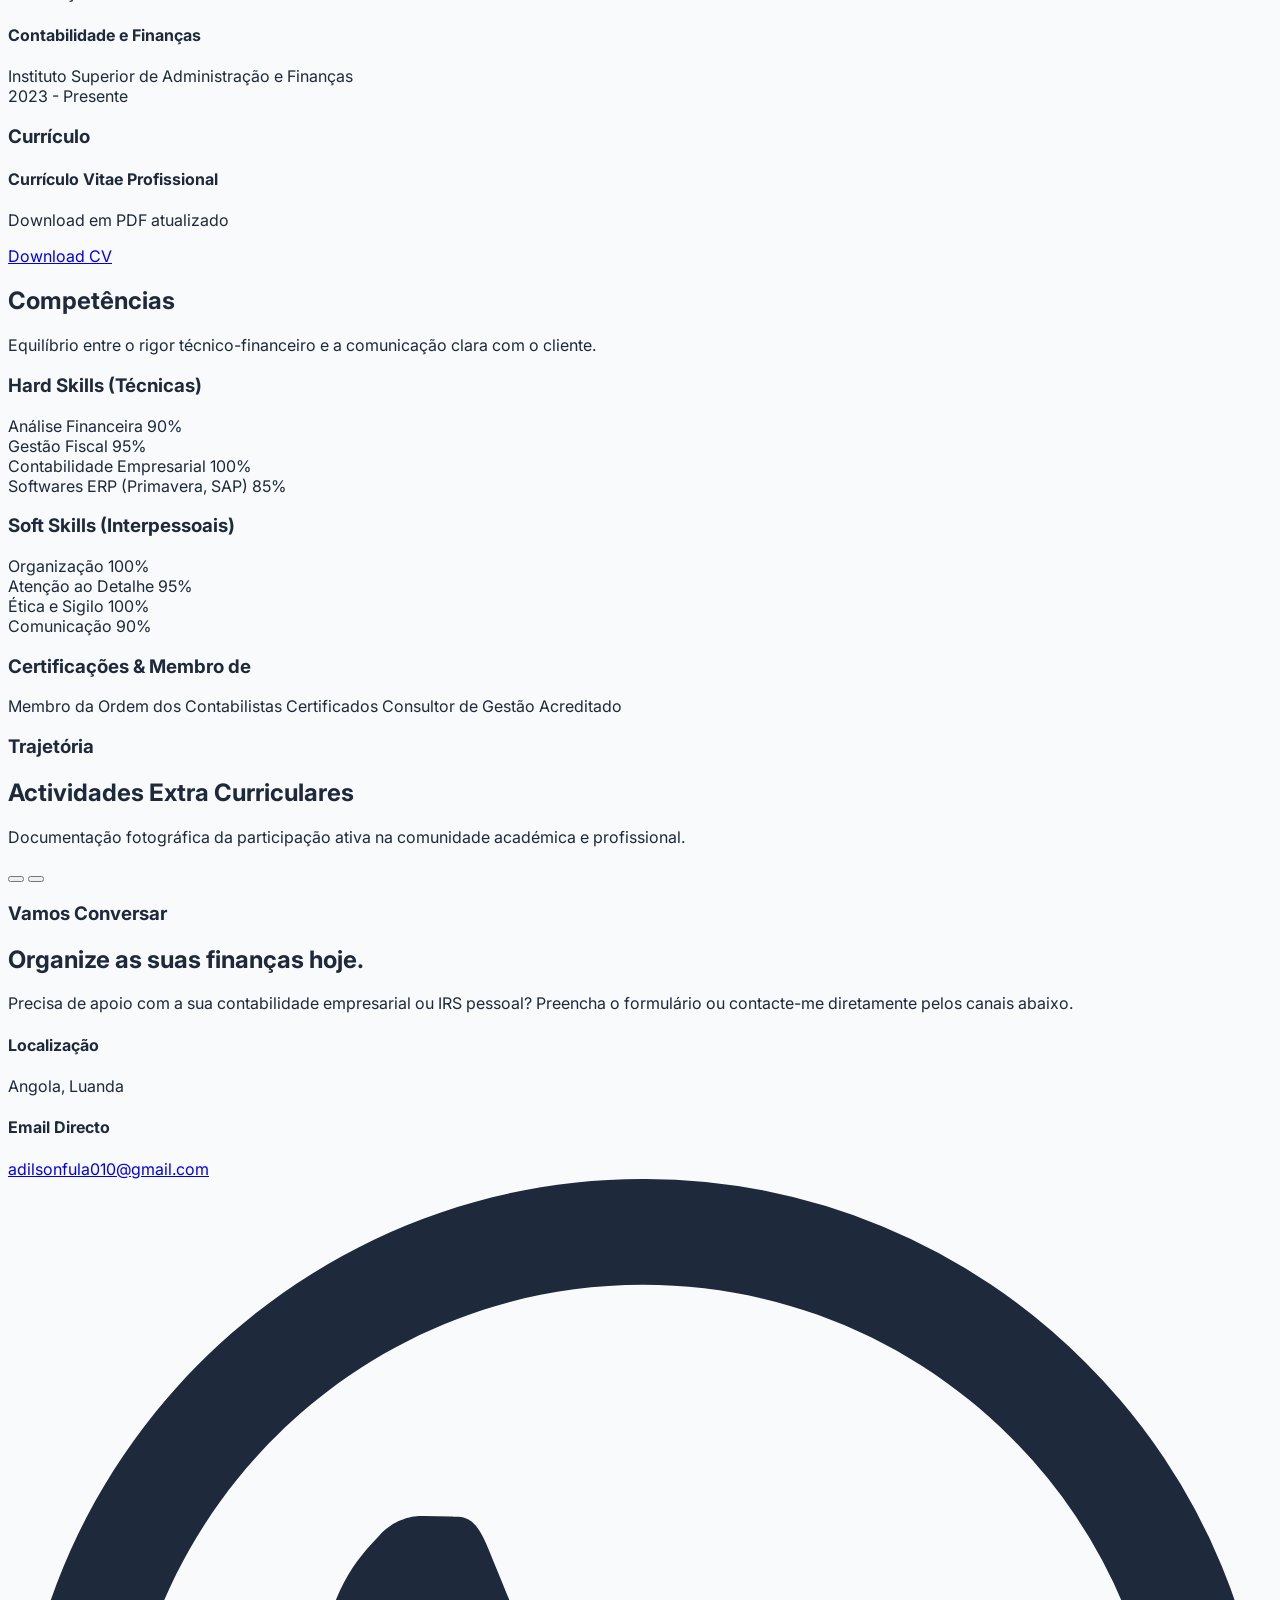
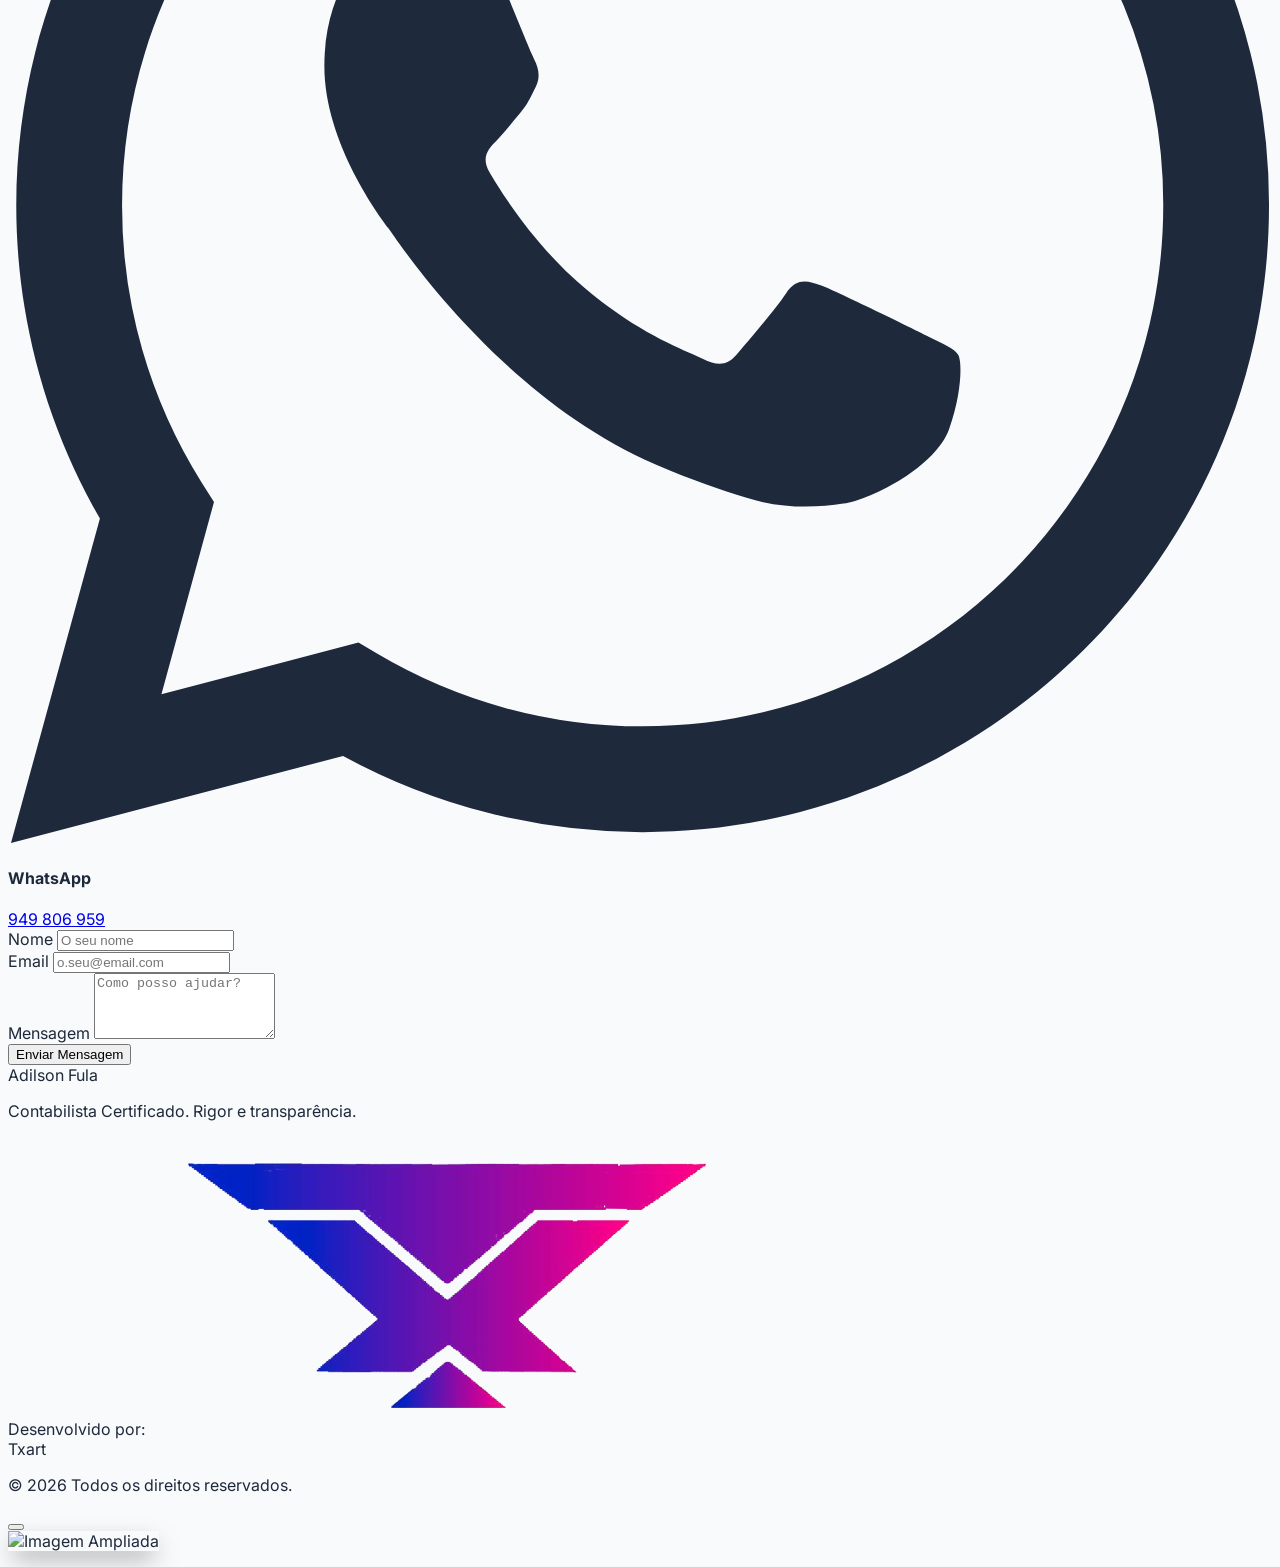
==== commit 81e76d07: "feat: implement CV upload in admin panel and enable download on landing page" ====
--- a/index.html
+++ b/index.html
@@ -54,7 +54,7 @@
                     <a href="#competencias"
                         class="text-slate-600 hover:text-brand-600 font-medium transition-colors">Competências</a>
                     <a href="#eventos"
-                        class="text-slate-600 hover:text-brand-600 font-medium transition-colors">Eventos</a>
+                        class="text-slate-600 hover:text-brand-600 font-medium transition-colors">Actividades</a>
                     <a href="#contacto"
                         class="text-slate-600 hover:text-brand-600 font-medium transition-colors">Contacto</a>
                 </nav>
@@ -183,7 +183,7 @@
                             <h4 class="font-semibold text-slate-800">Currículo Vitae Profissional</h4>
                             <p class="text-sm text-slate-500">Download em PDF atualizado</p>
                         </div>
-                        <a href="#"
+                        <a href="#" id="btn-download-cv"
                             class="mt-4 sm:mt-0 flex items-center gap-2 bg-slate-900 hover:bg-slate-800 text-white px-6 py-2 rounded-md font-medium transition-colors">
                             <i data-lucide="download" class="w-4 h-4"></i> Download CV
                         </a>
@@ -237,7 +237,7 @@
         <div class="max-w-7xl mx-auto px-4 sm:px-6 lg:px-8">
             <div class="text-center mb-16 fade-in">
                 <h3 class="text-brand-600 font-semibold tracking-wider uppercase text-sm mb-2">Trajetória</h3>
-                <h2 class="text-3xl font-bold text-slate-900">Eventos e Palestras</h2>
+                <h2 class="text-3xl font-bold text-slate-900">Actividades Extra Curriculares</h2>
                 <p class="text-slate-500 mt-4 max-w-2xl mx-auto italic text-sm">Documentação fotográfica da participação ativa na comunidade académica e profissional.</p>
             </div>
             
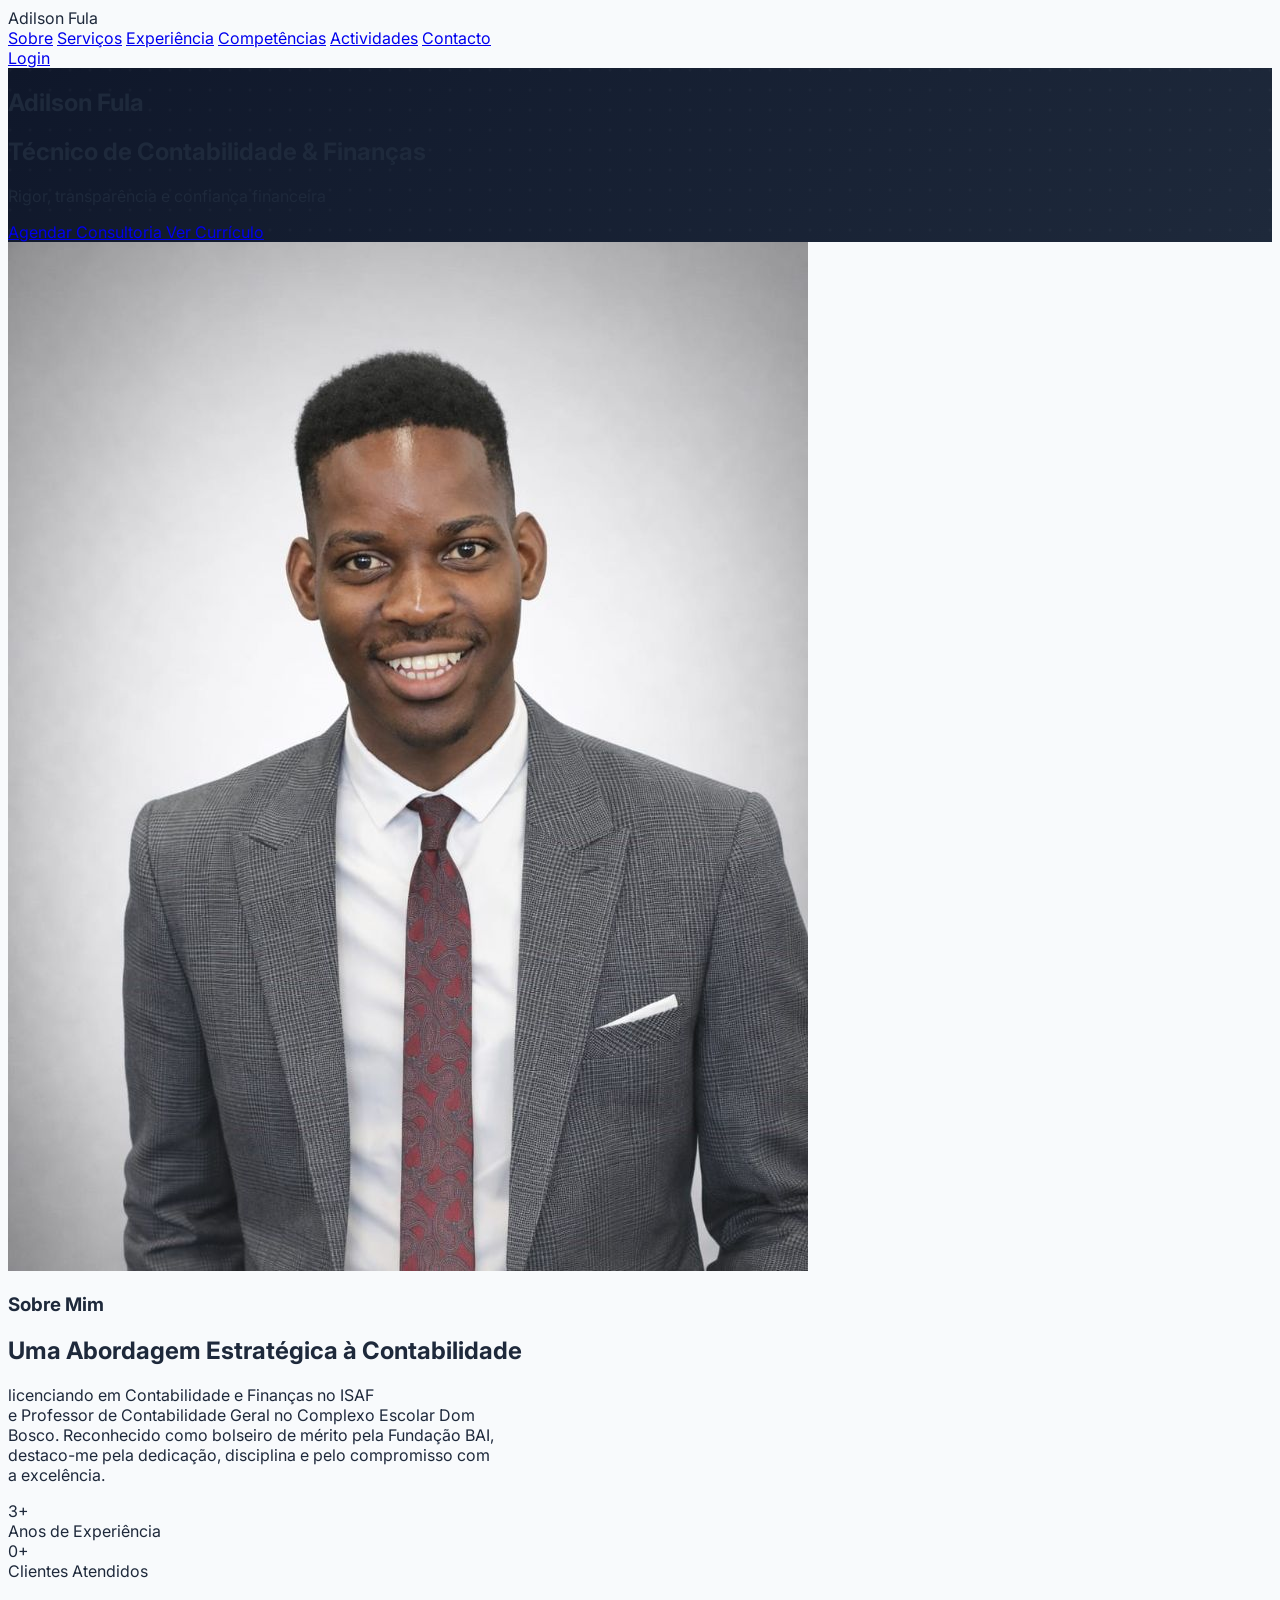
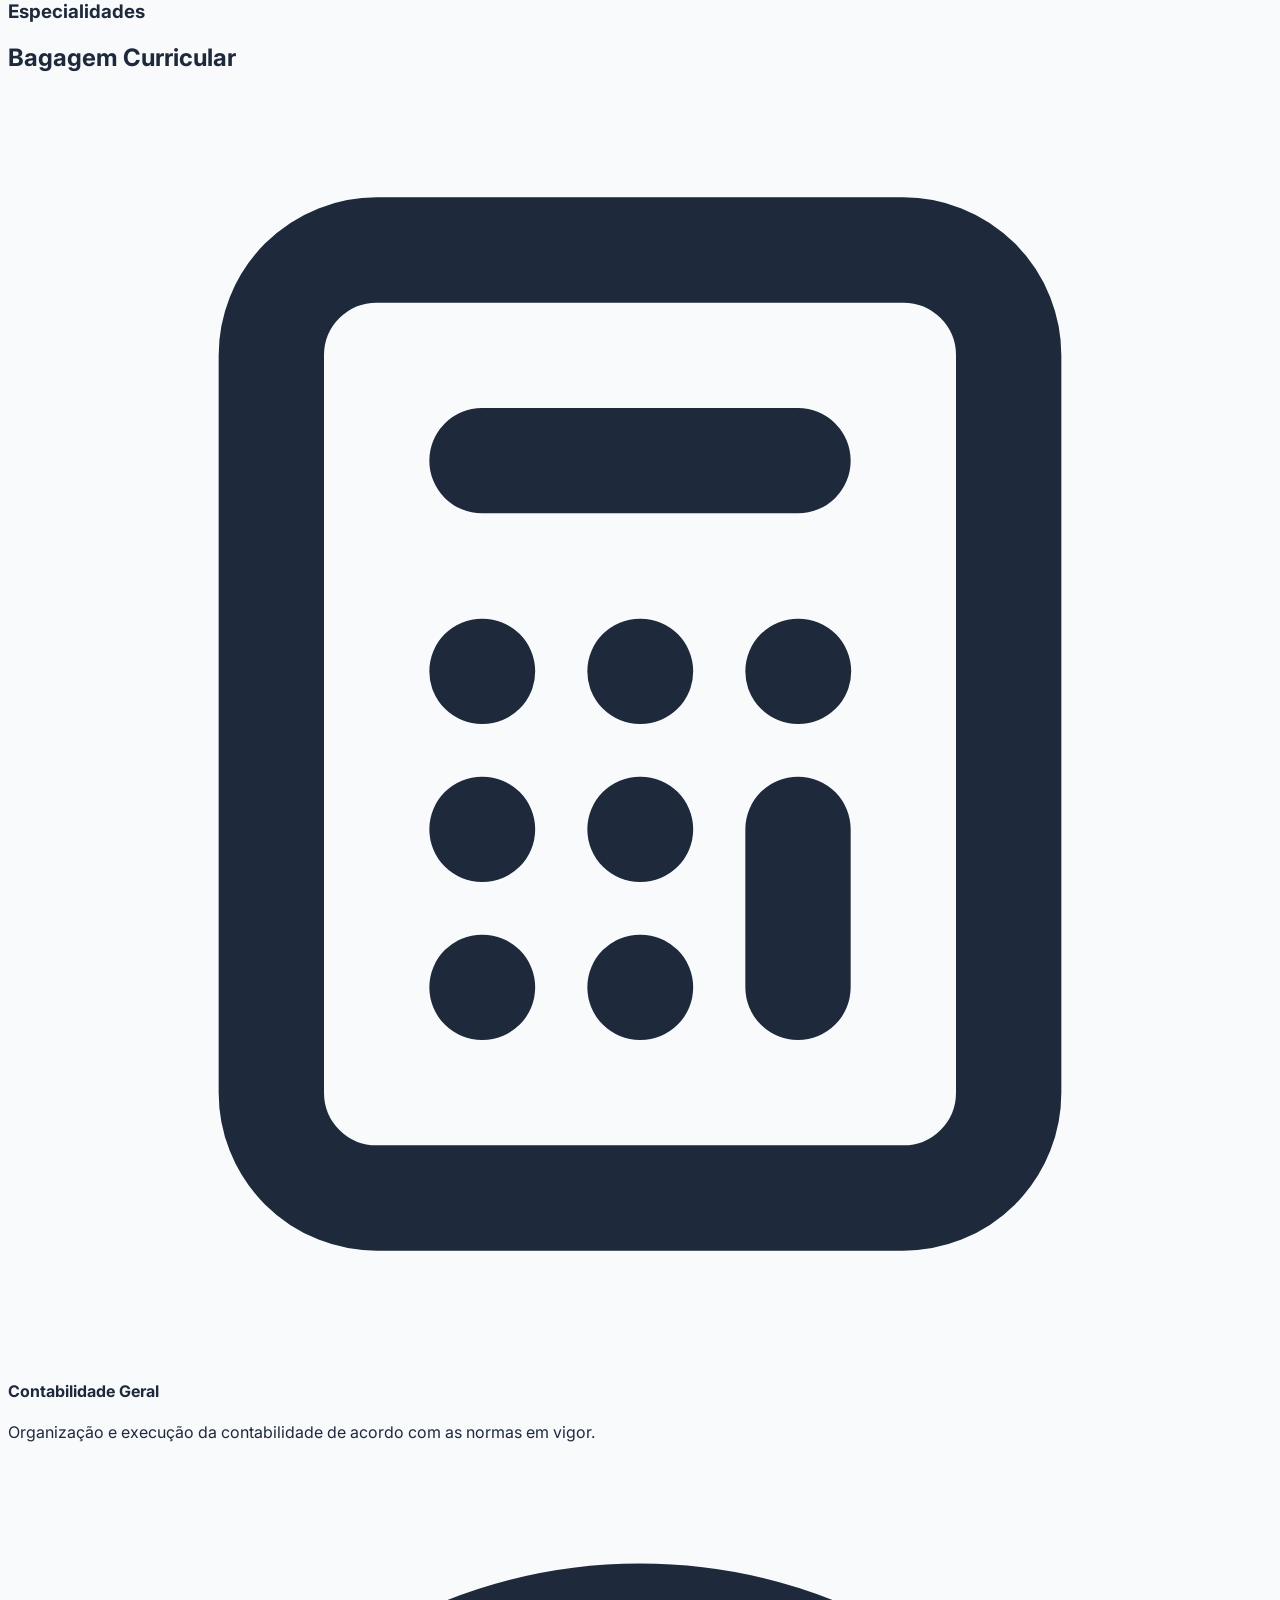
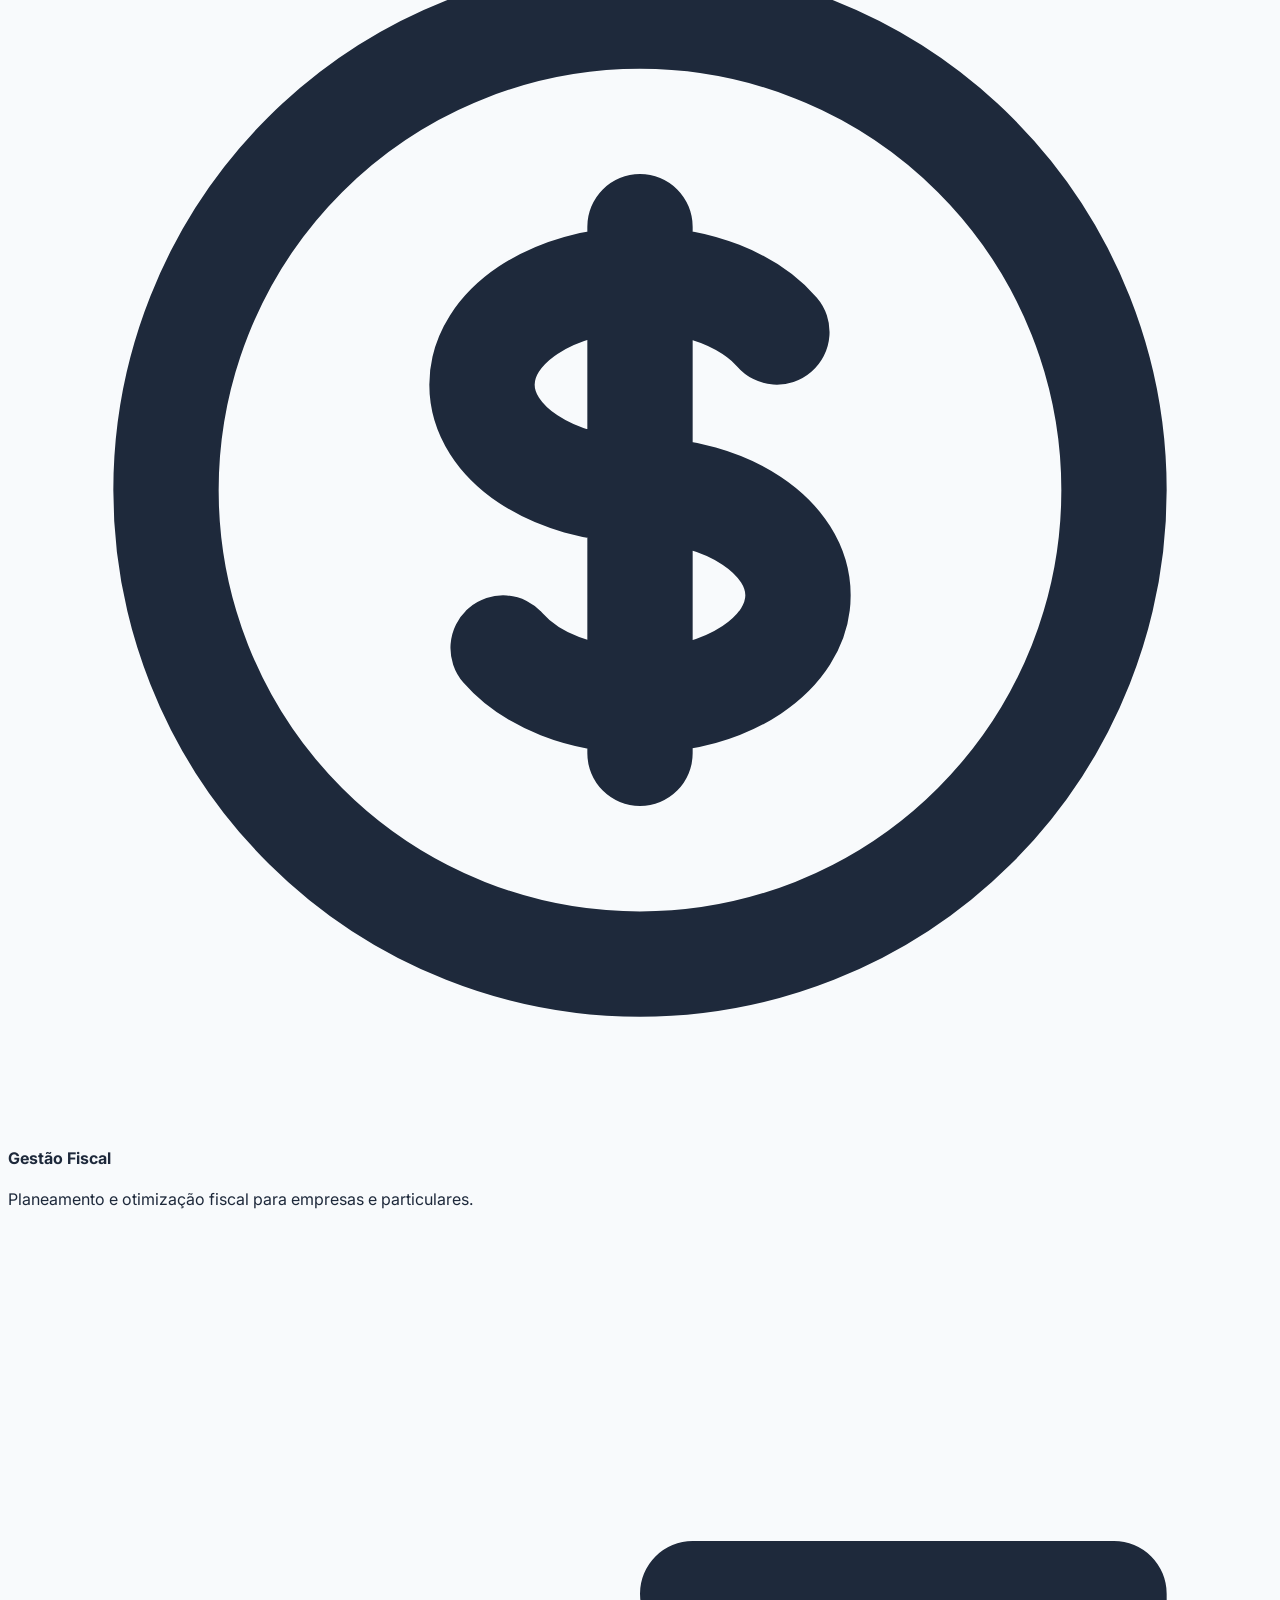
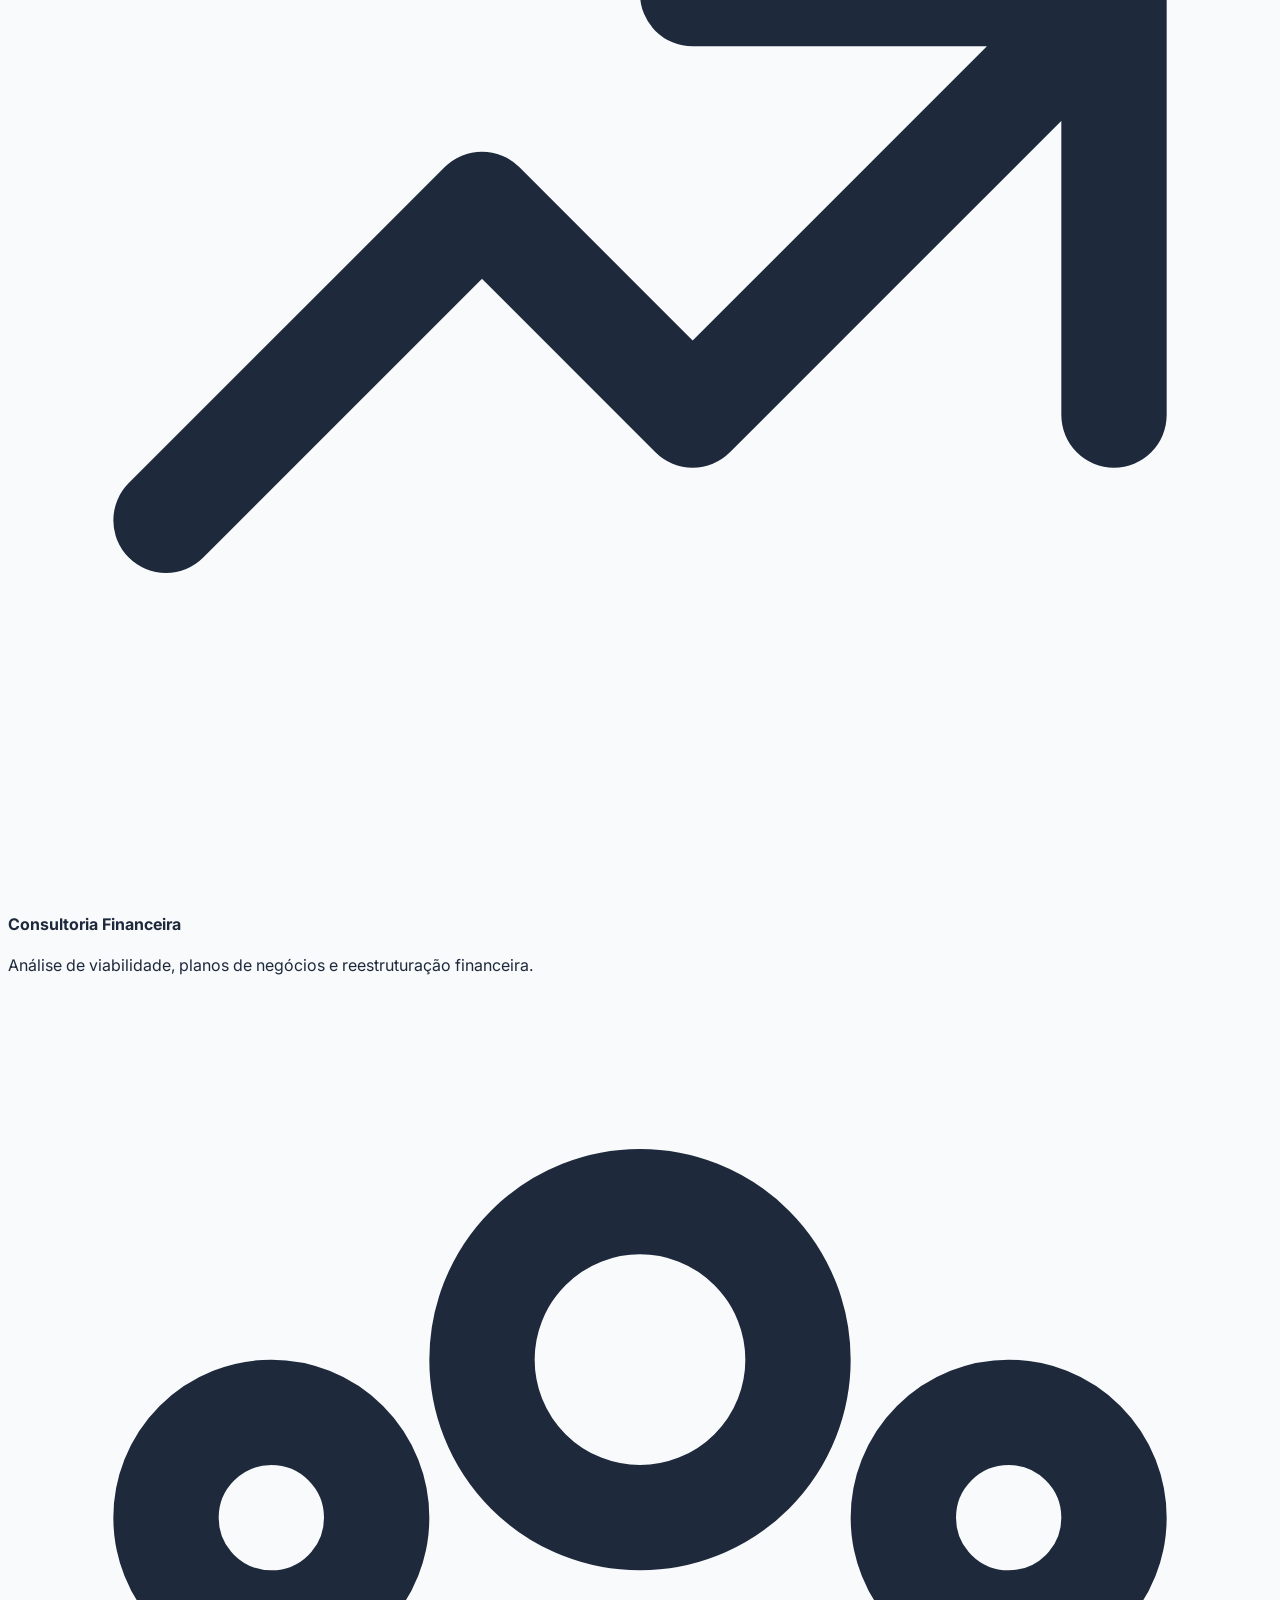
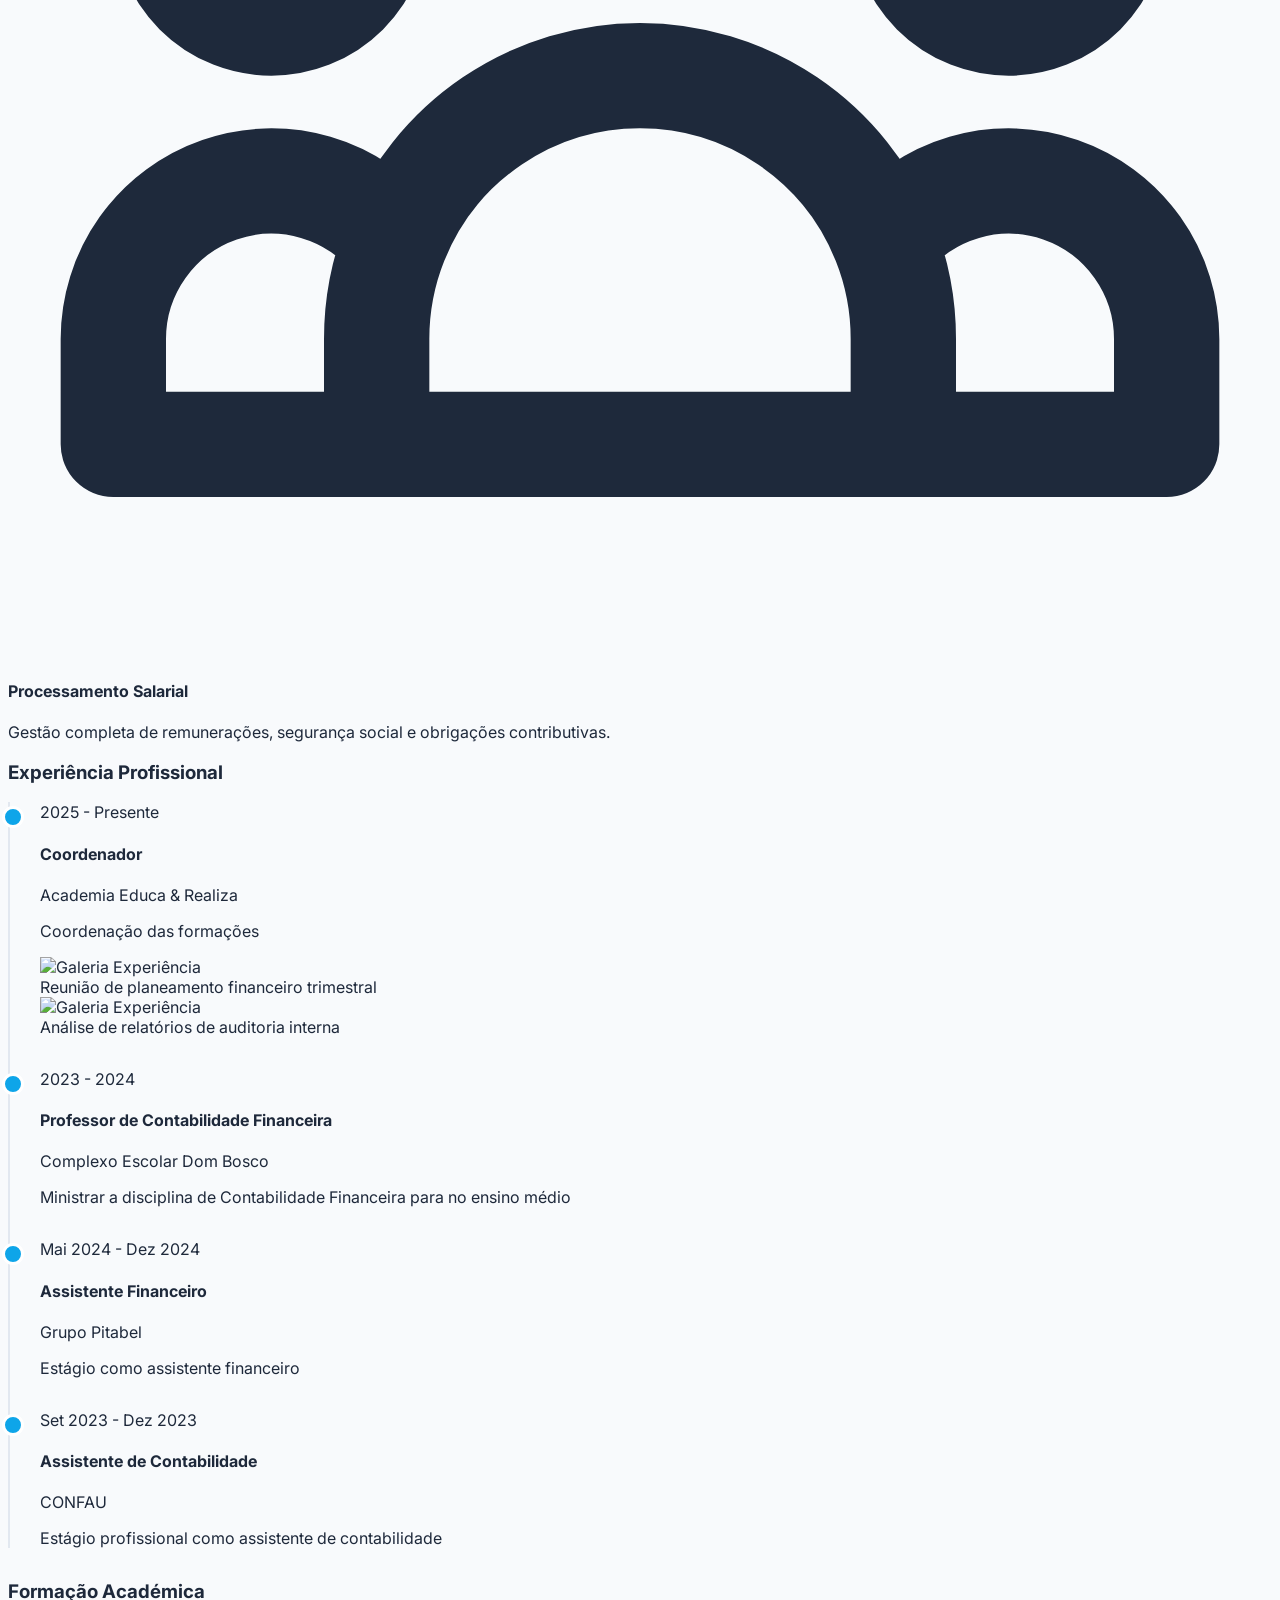
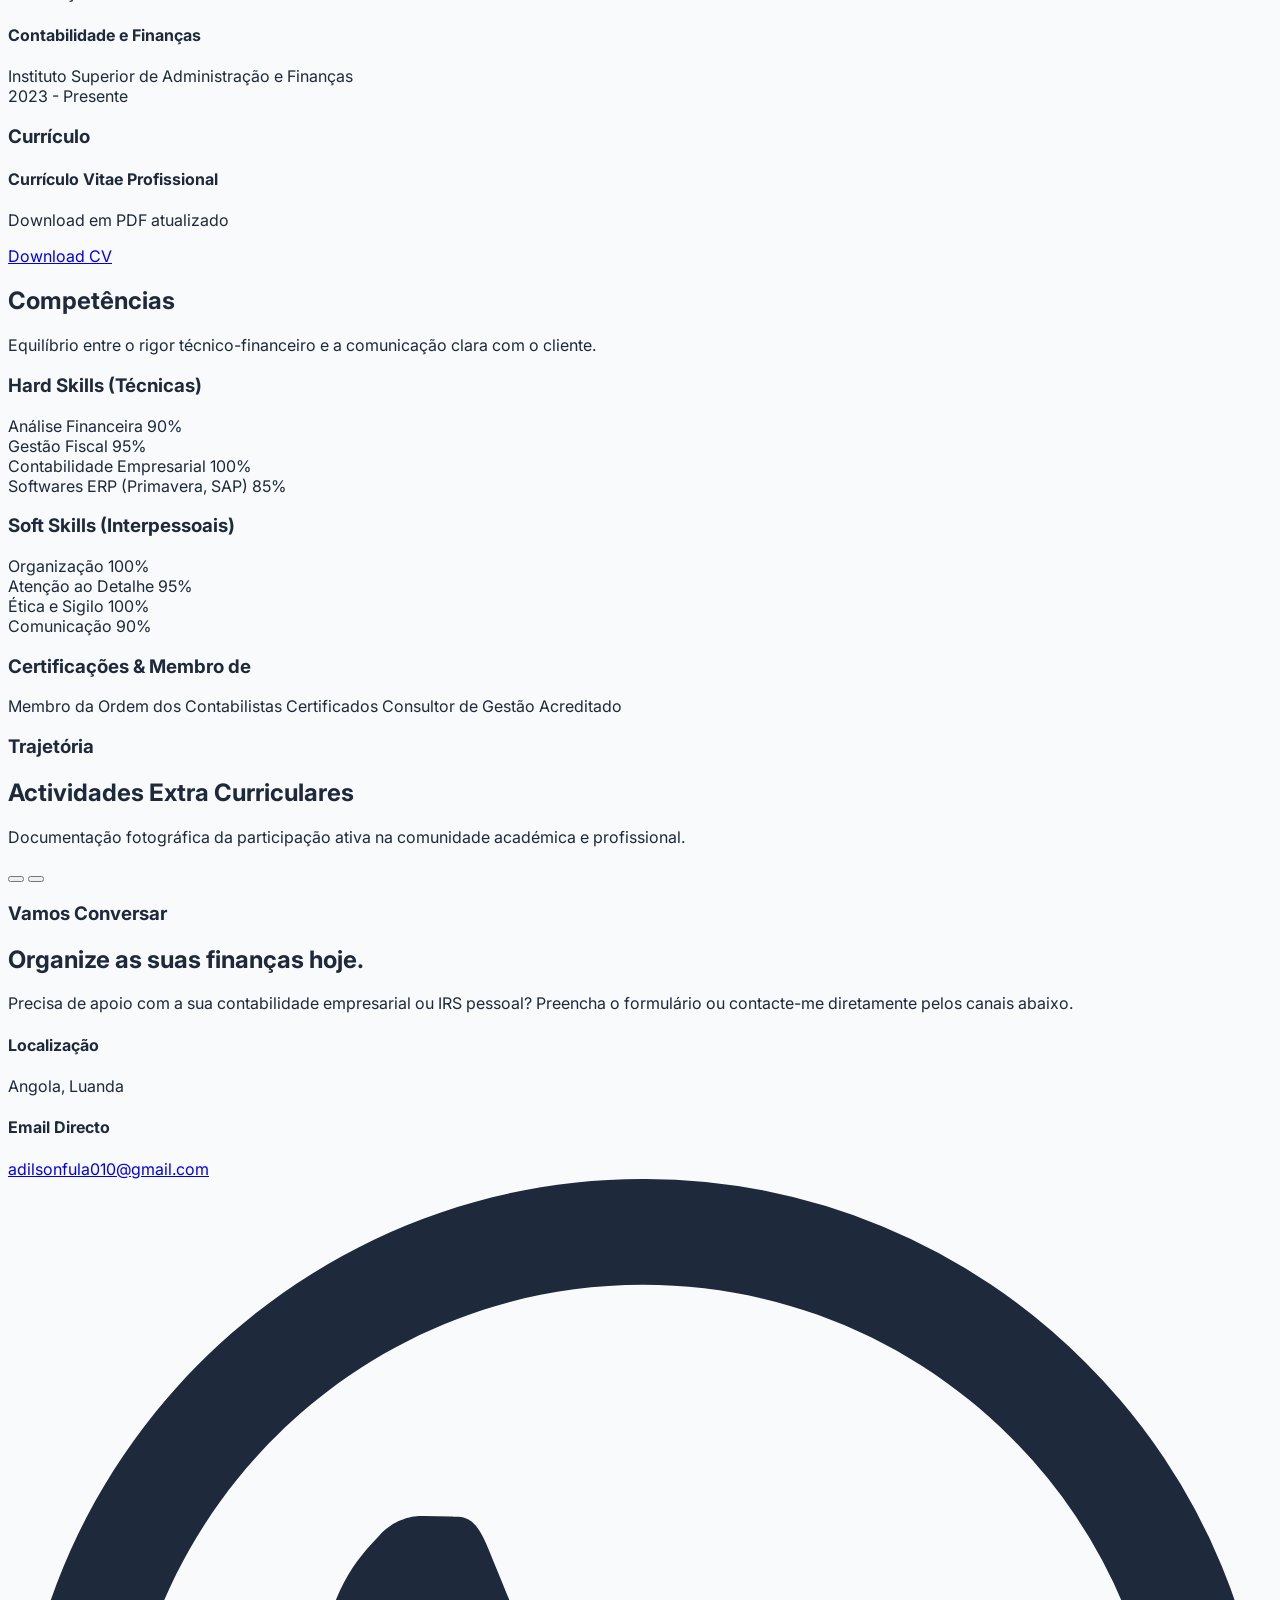
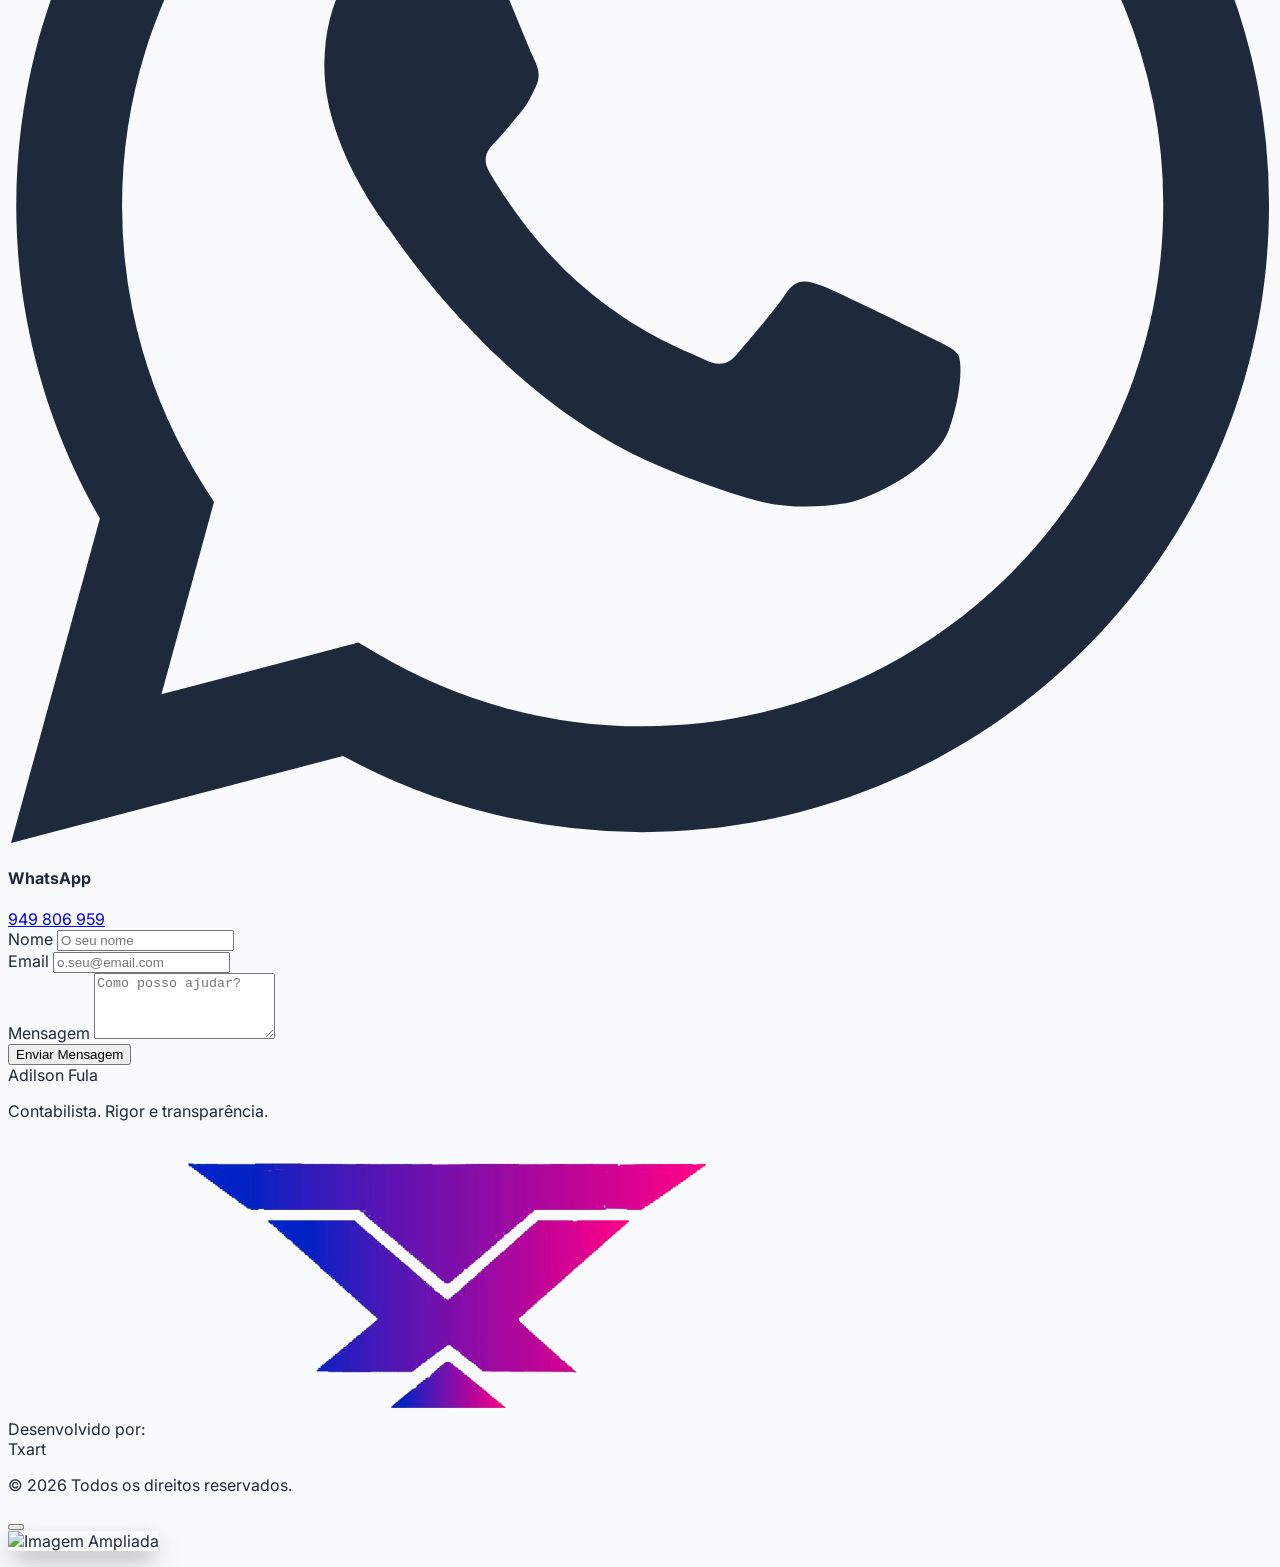
==== commit f1cd36ef: "feat: implement curriculum upload in admin and enable download on frontend" ====
--- a/index.html
+++ b/index.html
@@ -238,20 +238,24 @@
             <div class="text-center mb-16 fade-in">
                 <h3 class="text-brand-600 font-semibold tracking-wider uppercase text-sm mb-2">Trajetória</h3>
                 <h2 class="text-3xl font-bold text-slate-900">Actividades Extra Curriculares</h2>
-                <p class="text-slate-500 mt-4 max-w-2xl mx-auto italic text-sm">Documentação fotográfica da participação ativa na comunidade académica e profissional.</p>
-            </div>
-            
+                <p class="text-slate-500 mt-4 max-w-2xl mx-auto italic text-sm">Documentação fotográfica da participação
+                    ativa na comunidade académica e profissional.</p>
+            </div>
+
             <!-- Carousel Container -->
             <div class="relative group">
-                <div id="events-carousel" class="flex overflow-x-auto snap-x snap-mandatory no-scrollbar gap-6 pb-8 scroll-smooth">
+                <div id="events-carousel"
+                    class="flex overflow-x-auto snap-x snap-mandatory no-scrollbar gap-6 pb-8 scroll-smooth">
                     <!-- Events injected by JS -->
                 </div>
-                
+
                 <!-- Controls -->
-                <button id="prev-event" class="absolute left-0 top-1/2 -translate-y-1/2 bg-white/80 hover:bg-white text-slate-800 p-2 rounded-full shadow-lg opacity-0 group-hover:opacity-100 transition-opacity z-10 hidden md:block border border-slate-200 ml-2">
+                <button id="prev-event"
+                    class="absolute left-0 top-1/2 -translate-y-1/2 bg-white/80 hover:bg-white text-slate-800 p-2 rounded-full shadow-lg opacity-0 group-hover:opacity-100 transition-opacity z-10 hidden md:block border border-slate-200 ml-2">
                     <i data-lucide="chevron-left" class="w-6 h-6"></i>
                 </button>
-                <button id="next-event" class="absolute right-0 top-1/2 -translate-y-1/2 bg-white/80 hover:bg-white text-slate-800 p-2 rounded-full shadow-lg opacity-0 group-hover:opacity-100 transition-opacity z-10 hidden md:block border border-slate-200 mr-2">
+                <button id="next-event"
+                    class="absolute right-0 top-1/2 -translate-y-1/2 bg-white/80 hover:bg-white text-slate-800 p-2 rounded-full shadow-lg opacity-0 group-hover:opacity-100 transition-opacity z-10 hidden md:block border border-slate-200 mr-2">
                     <i data-lucide="chevron-right" class="w-6 h-6"></i>
                 </button>
             </div>
@@ -341,7 +345,7 @@
         <div class="max-w-7xl mx-auto px-4 sm:px-6 lg:px-8 flex flex-col md:flex-row justify-between items-center">
             <div class="mb-6 md:mb-0 text-center md:text-left">
                 <span id="footer-name" class="text-white font-bold text-lg mb-2 block">Nome Profissional</span>
-                <p class="text-sm">Contabilista Certificado. Rigor e transparência.</p>
+                <p class="text-sm">Contabilista. Rigor e transparência.</p>
             </div>
 
             <div class="flex flex-col items-center mb-6 md:mb-0">
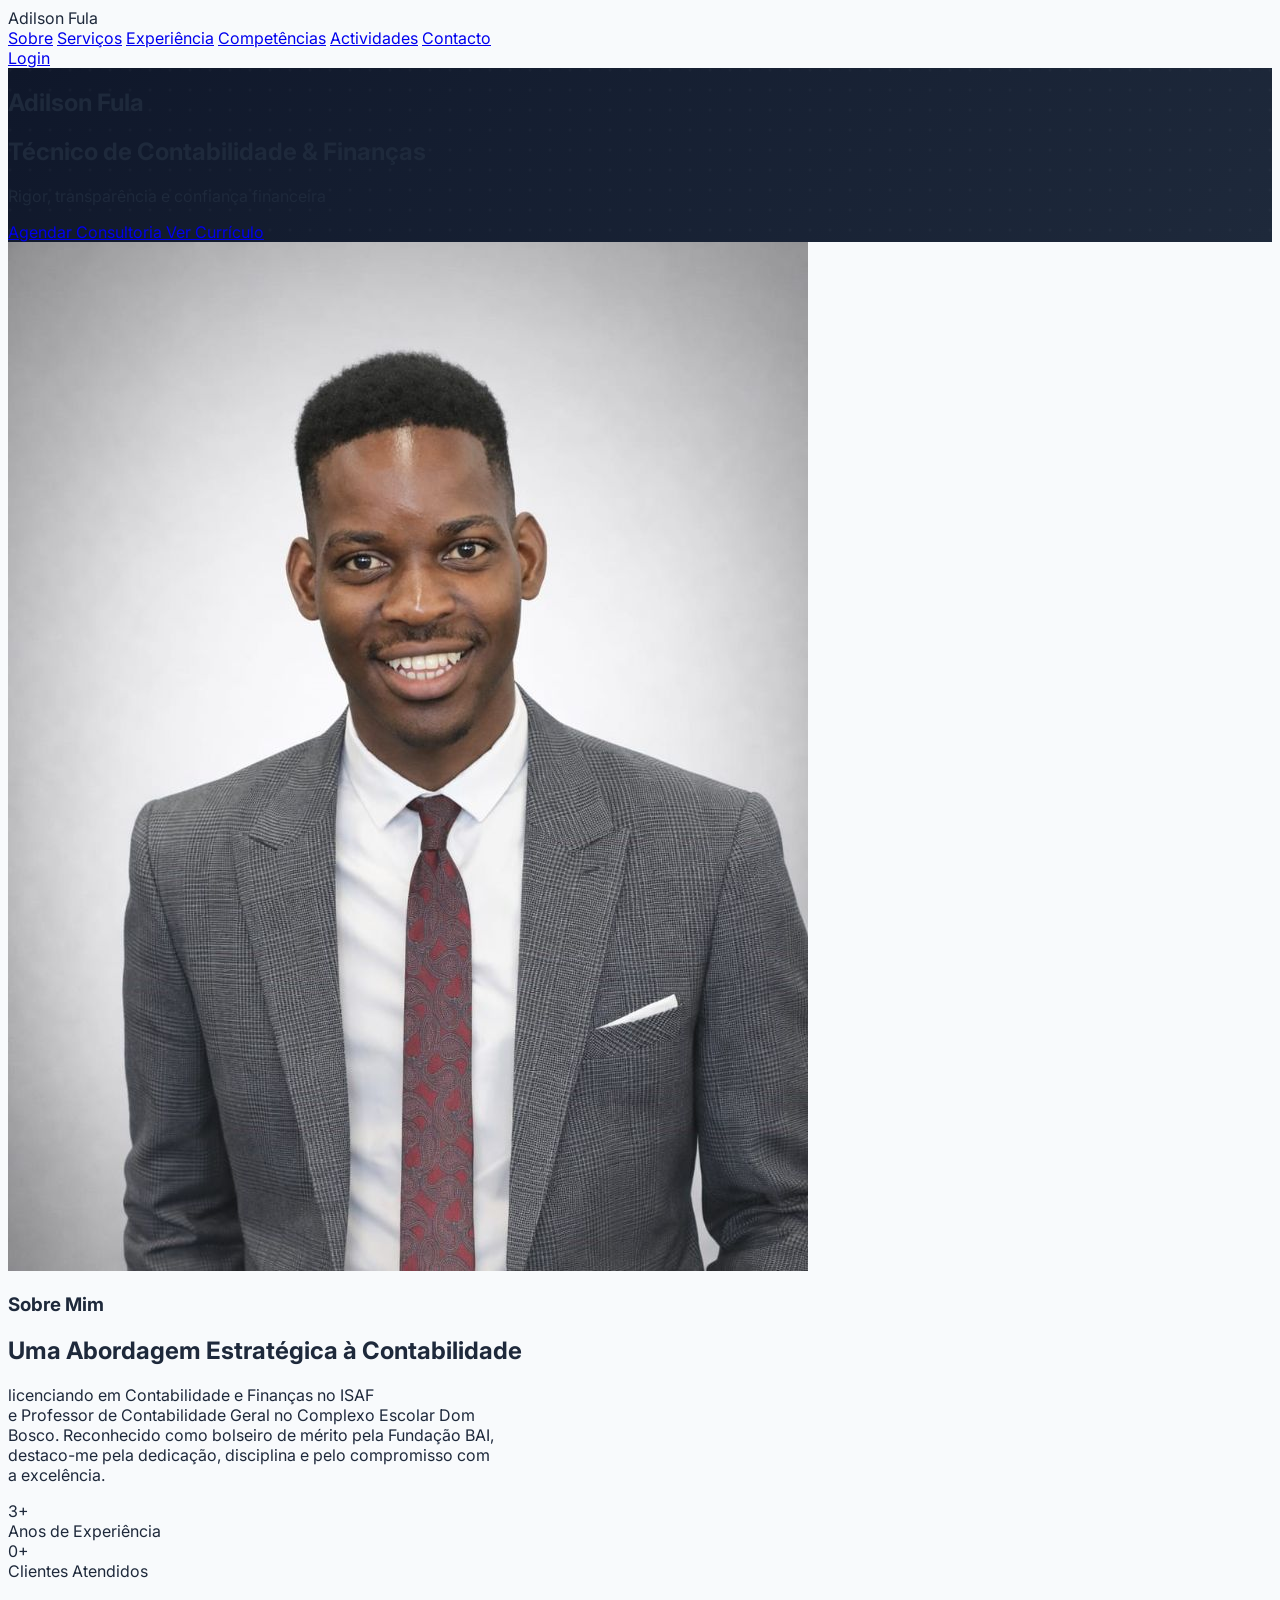
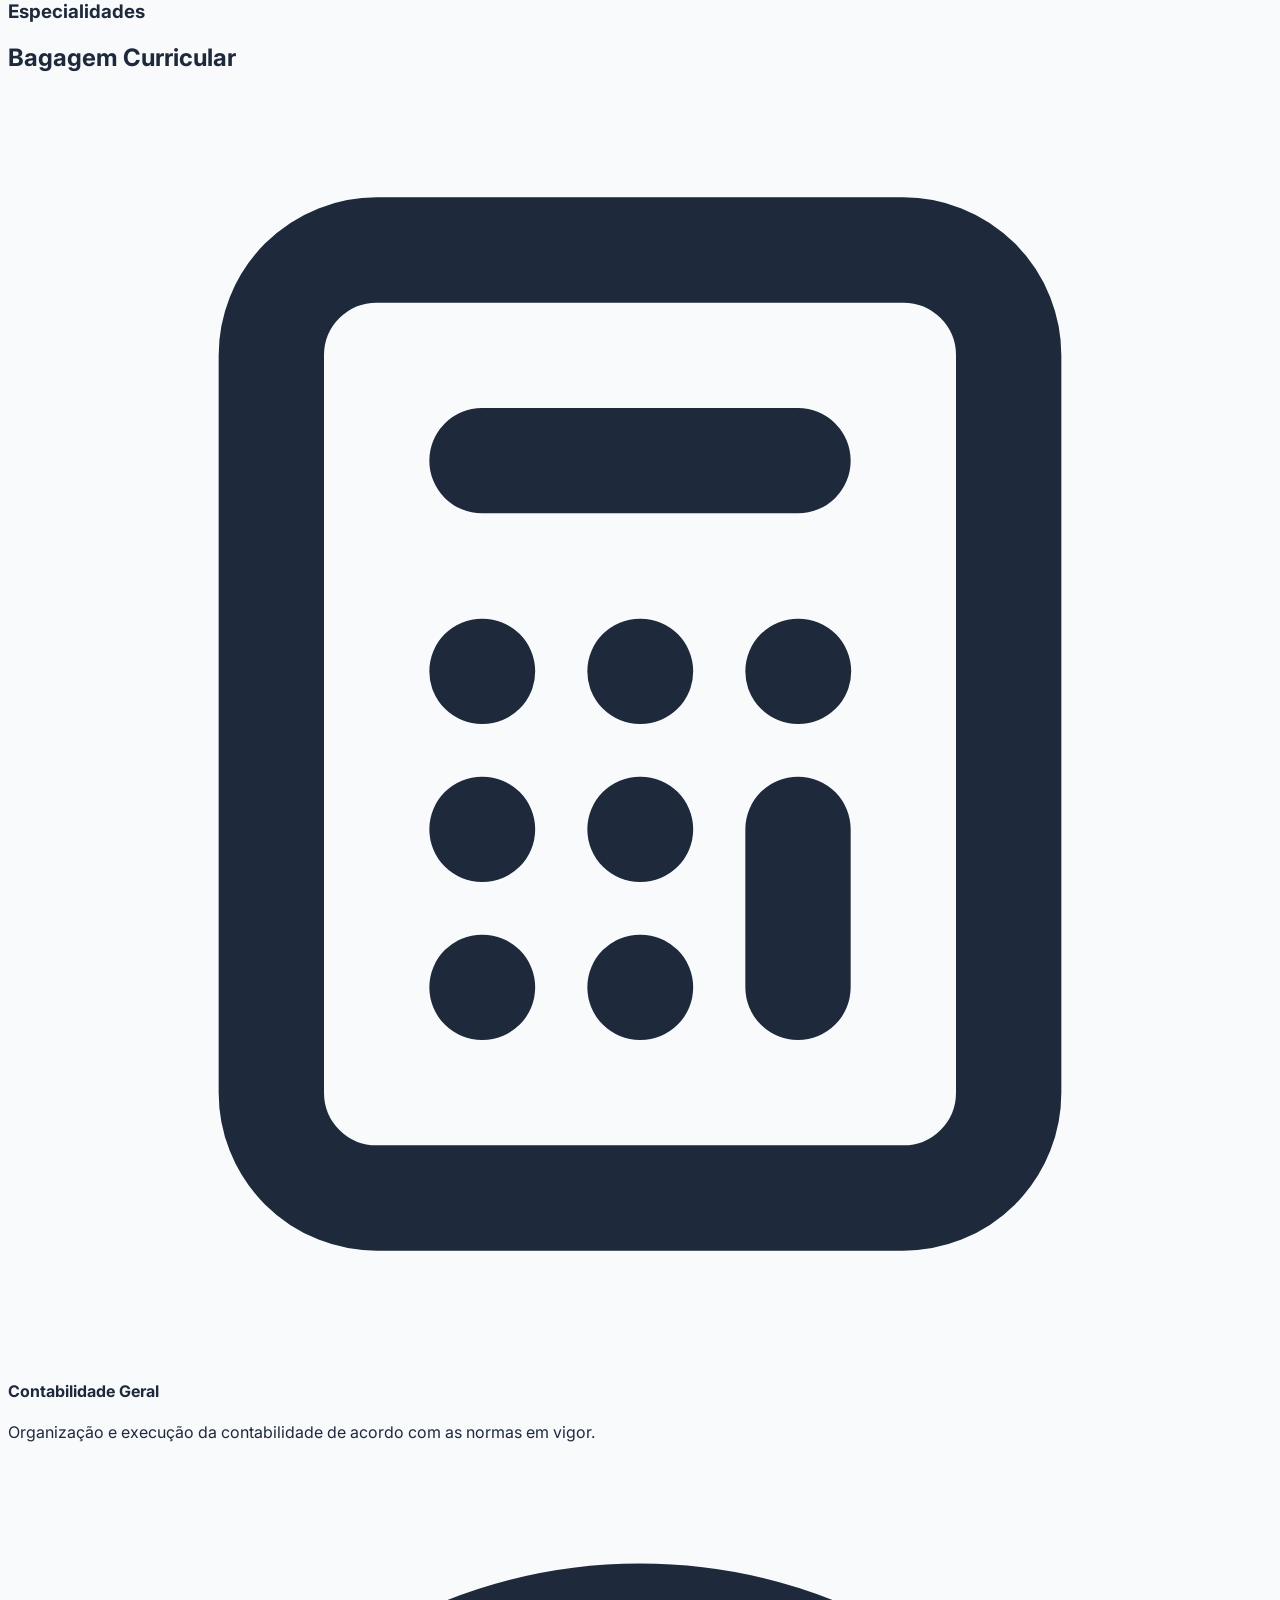
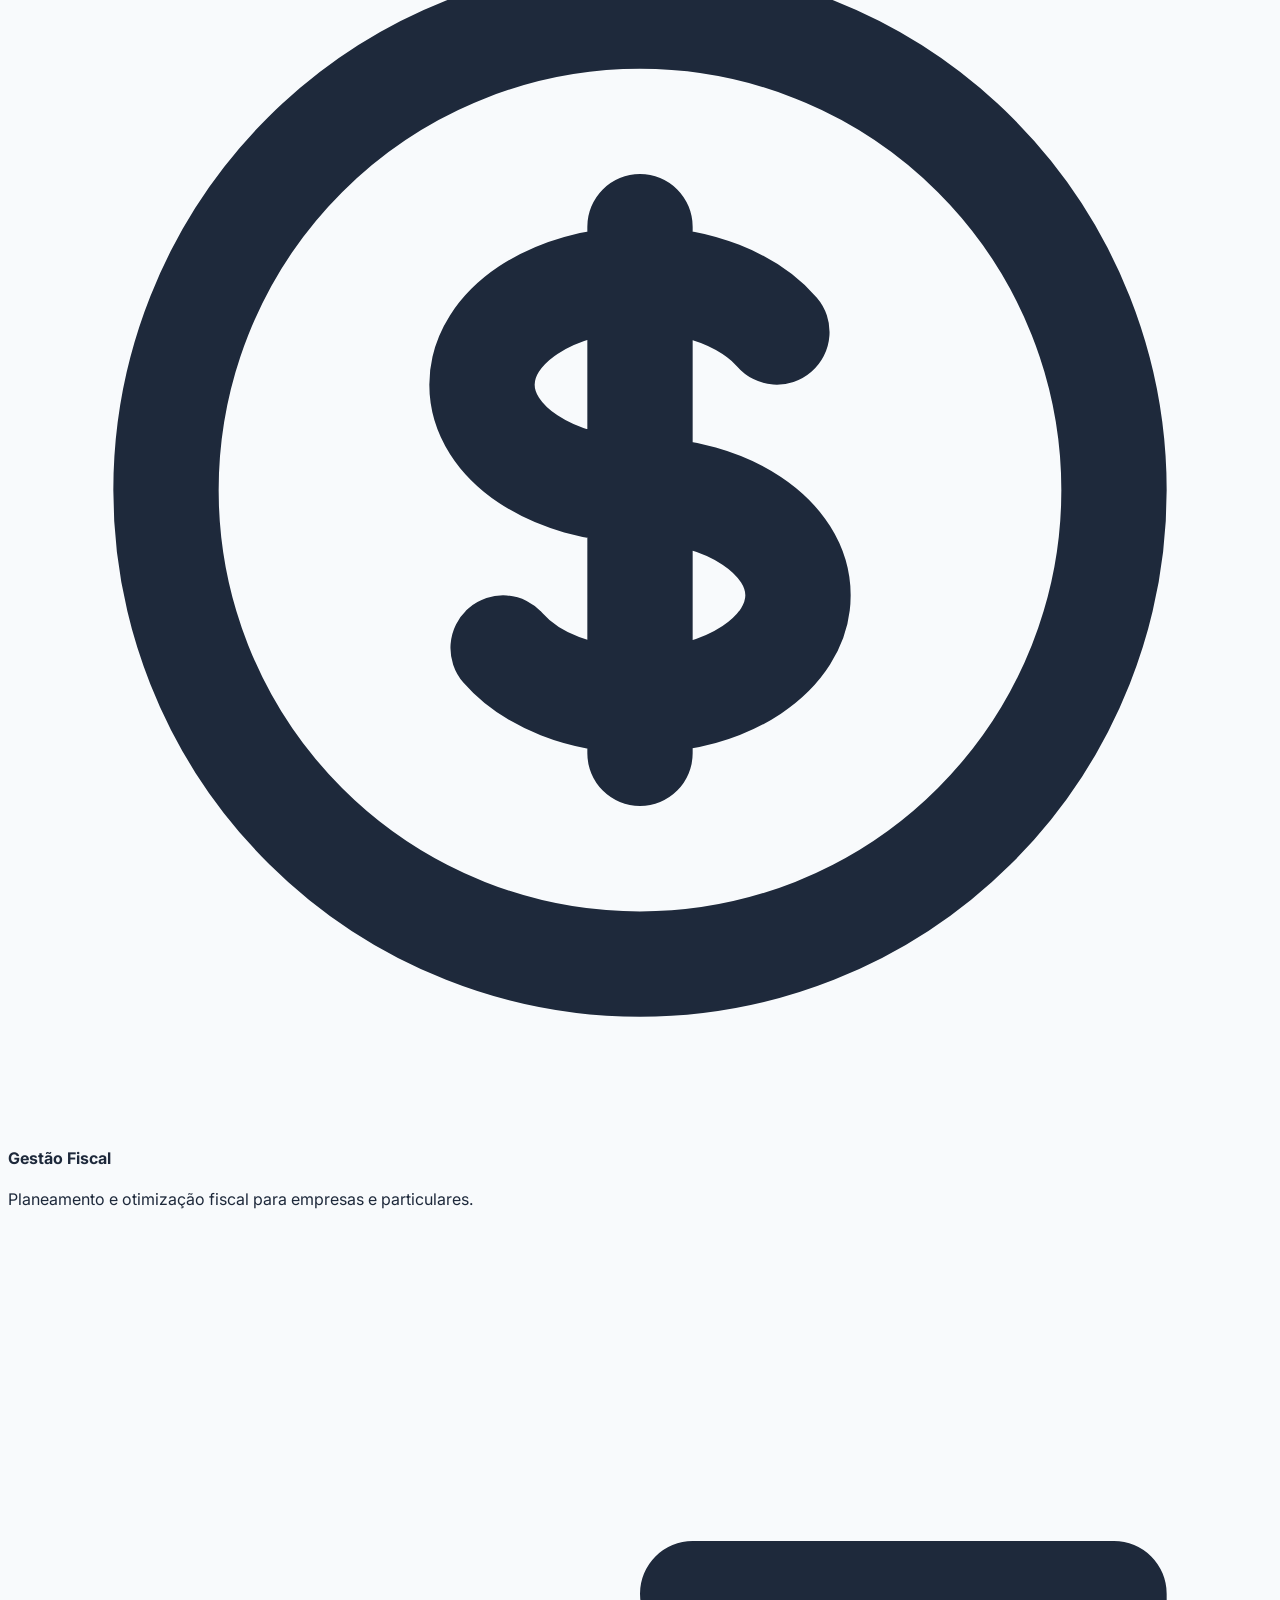
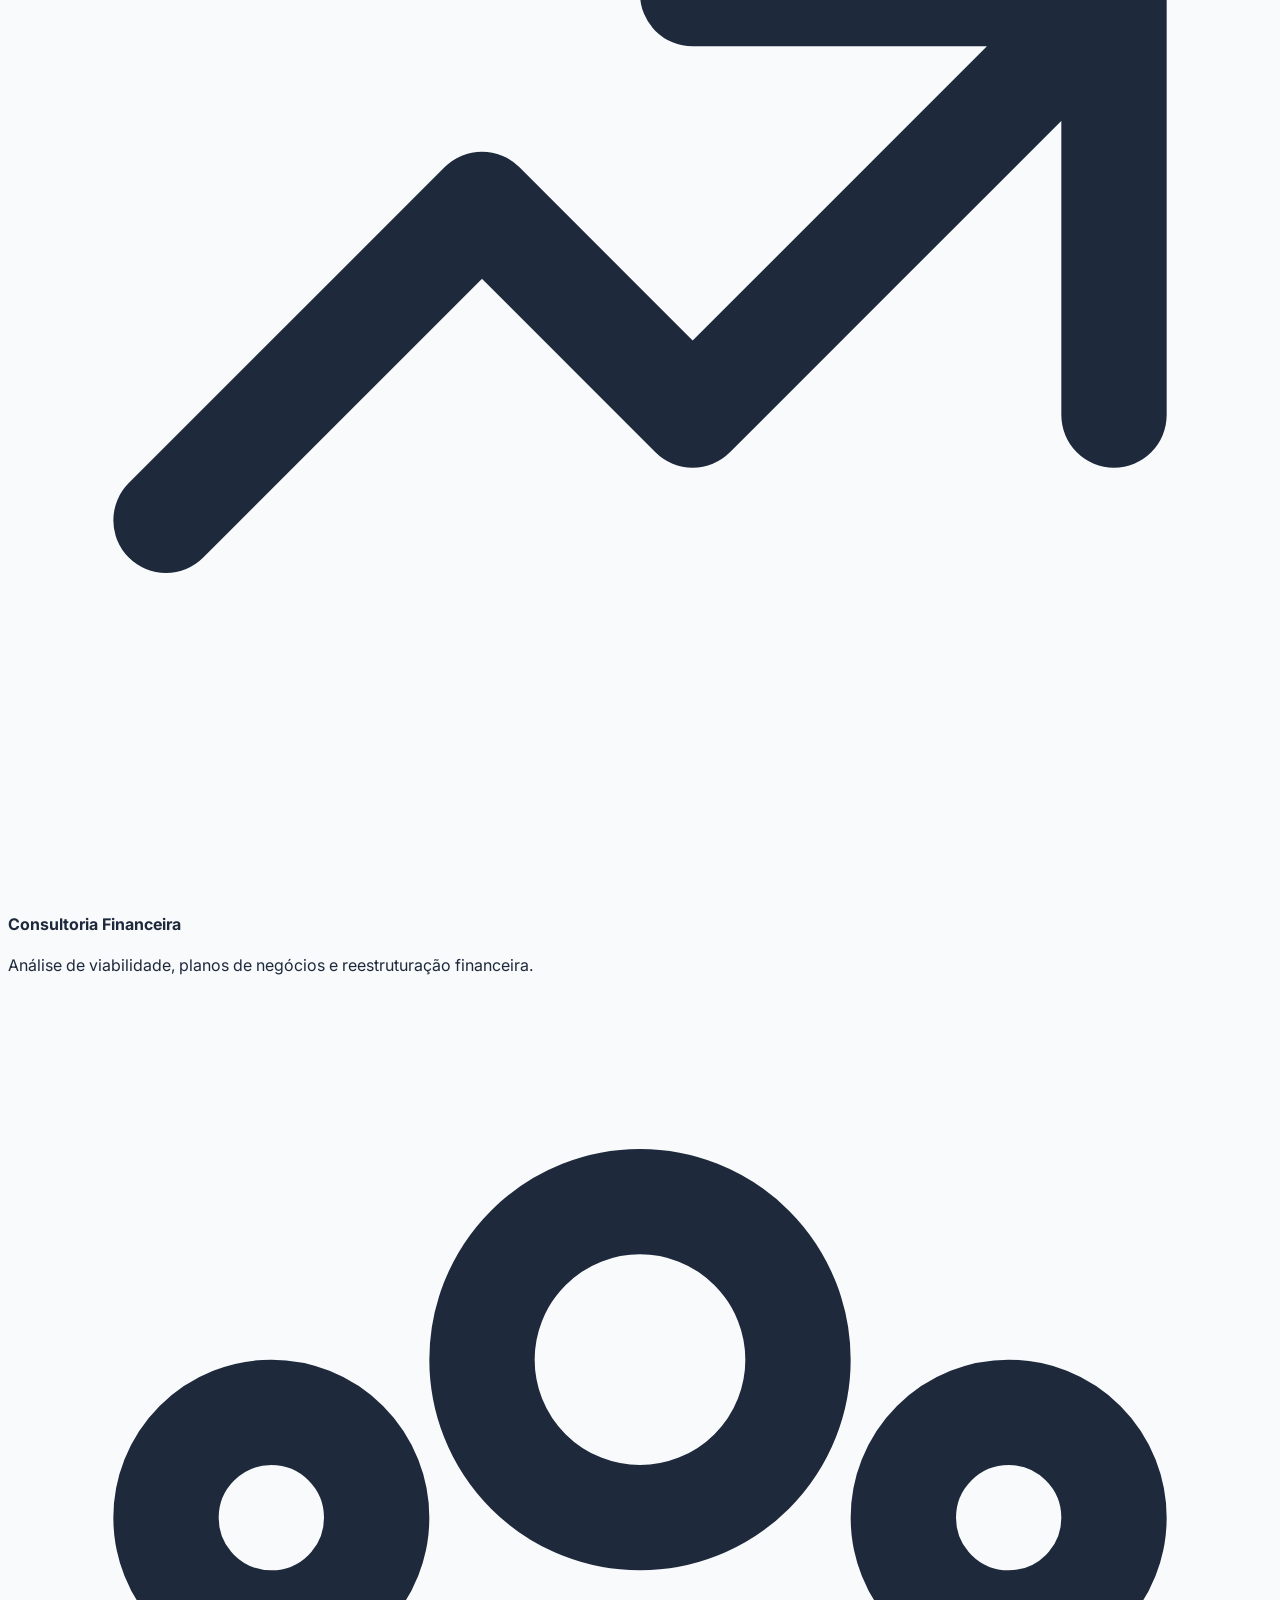
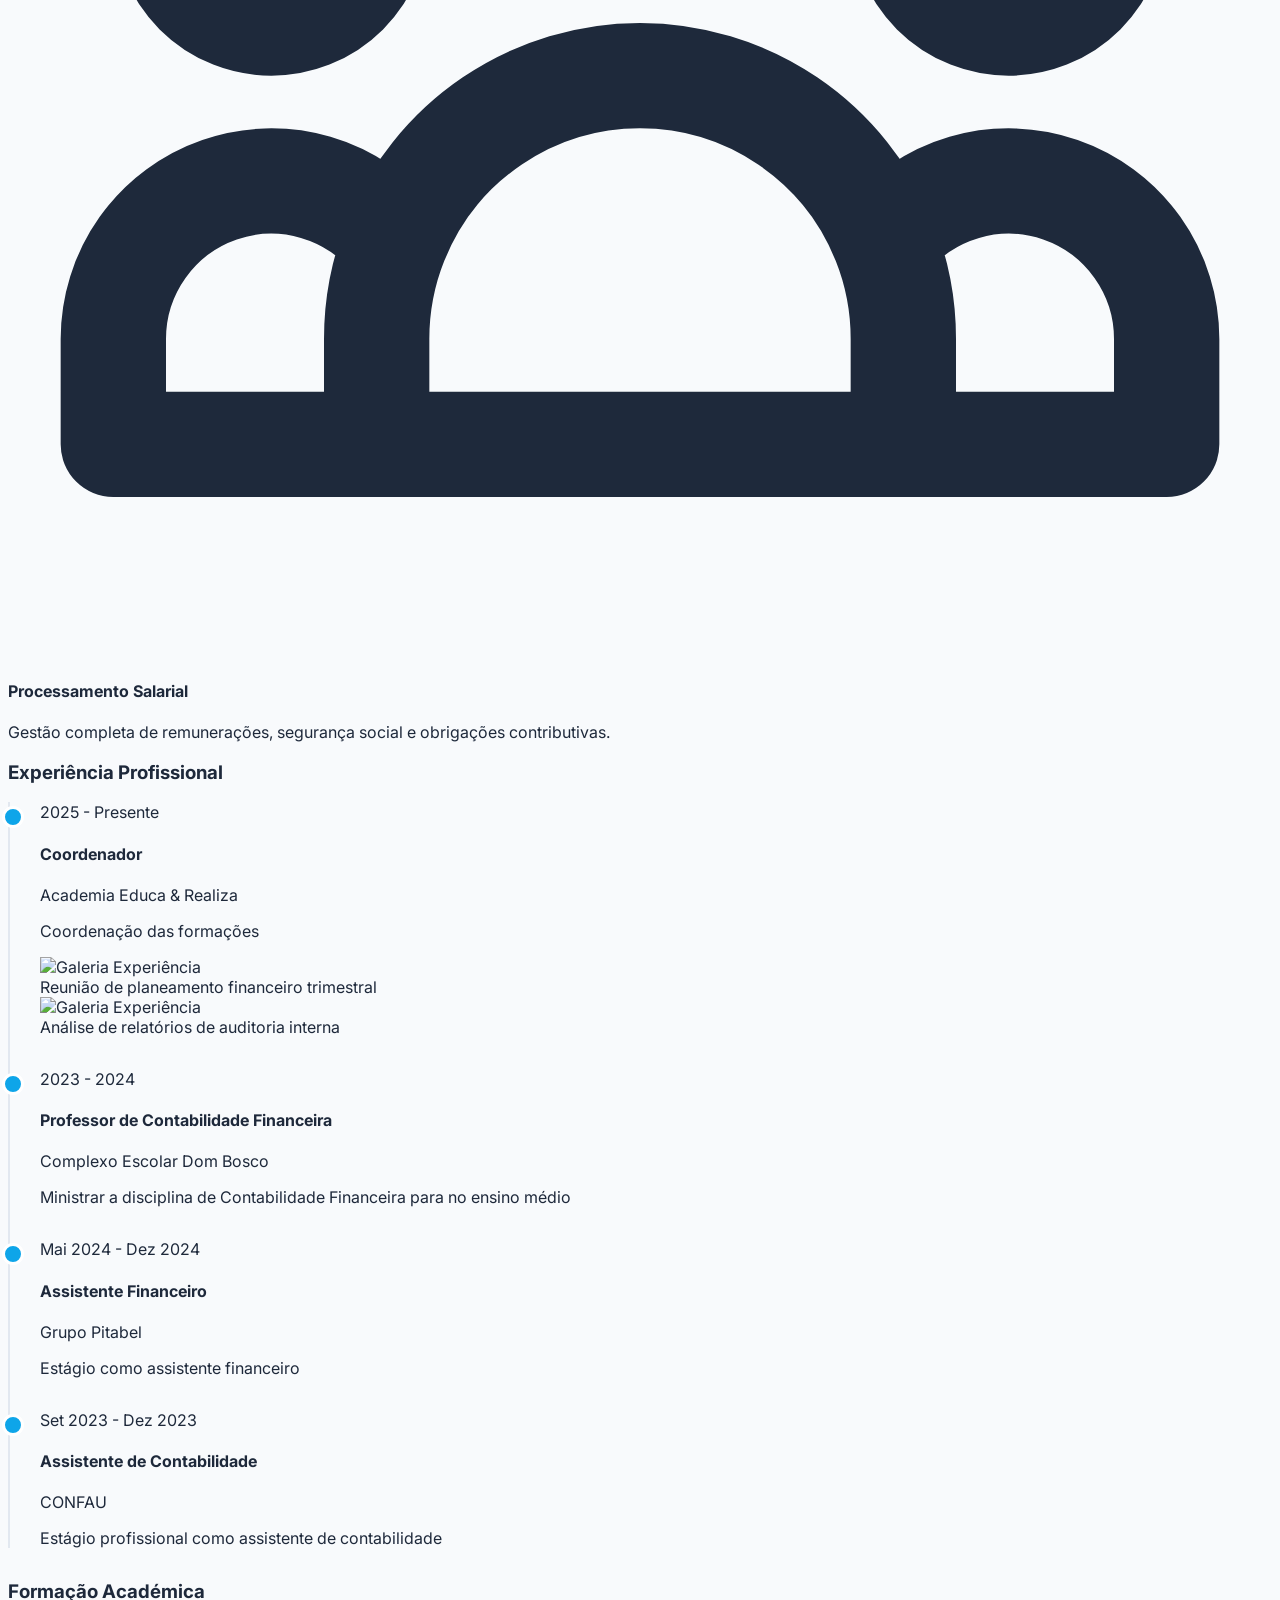
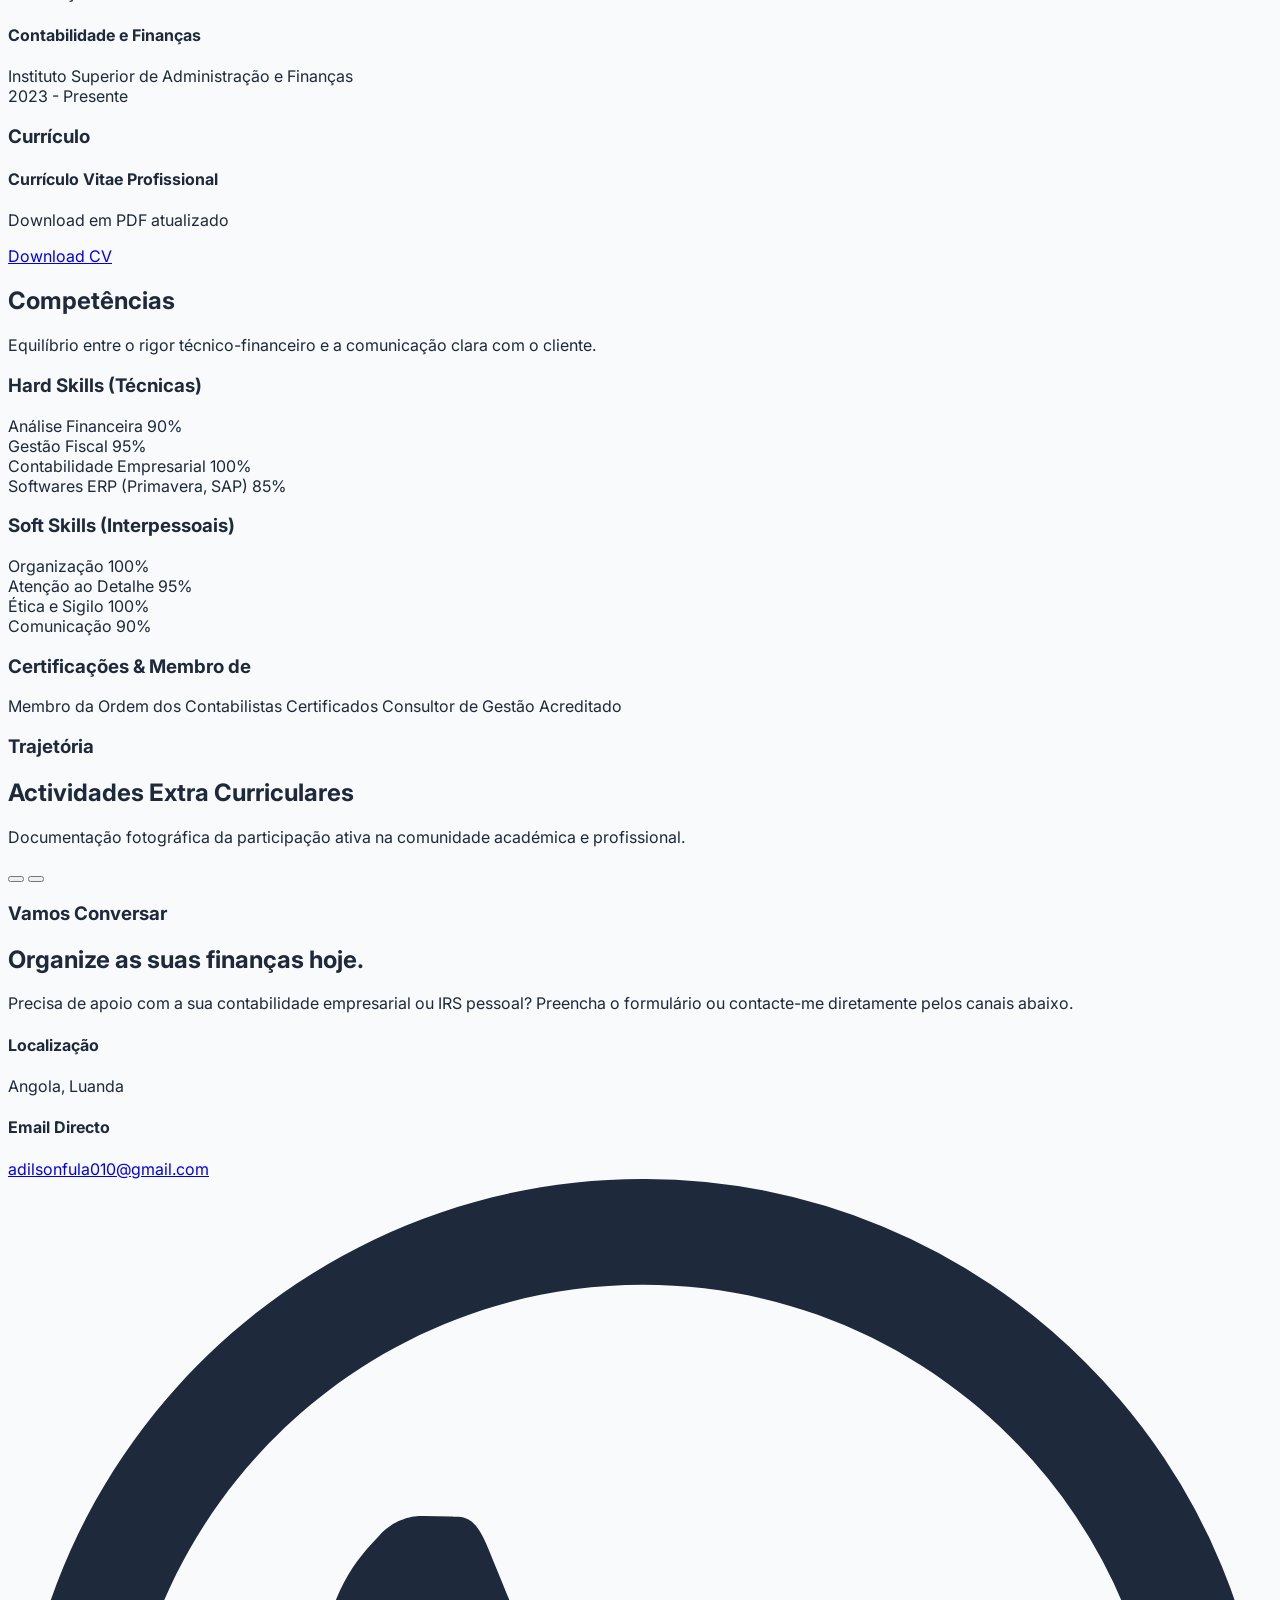
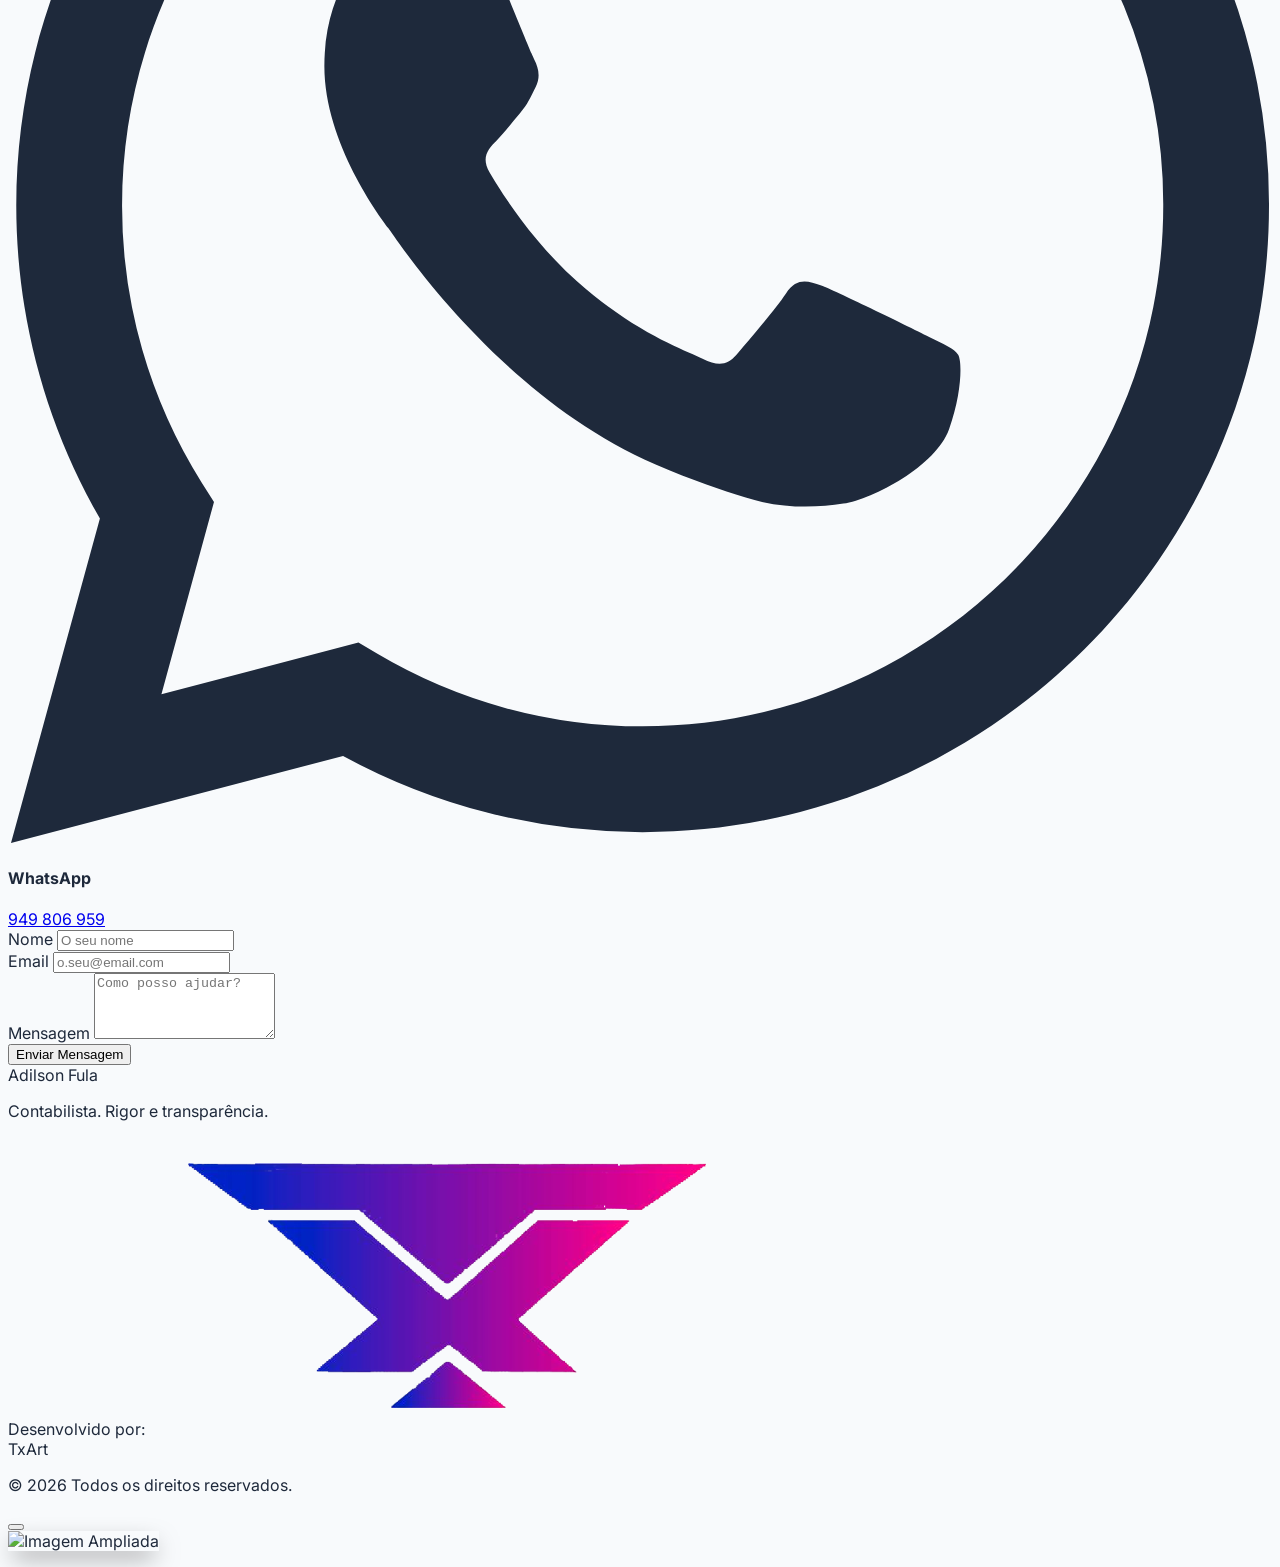
==== commit 1bfea387: "Edit: Edição do texto no footer Txart" ====
--- a/index.html
+++ b/index.html
@@ -355,7 +355,7 @@
                     <img src="assets/images/txart.png" alt="Logo Txart"
                         class="h-8 grayscale opacity-70 hover:grayscale-0 hover:opacity-100 transition-all duration-300">
                 </div>
-                <span class="text-sm font-bold text-slate-300 mt-1">Txart</span>
+                <span class="text-sm font-bold text-slate-300 mt-1">TxArt</span>
             </div>
 
             <div class="flex flex-col items-center md:items-end">
